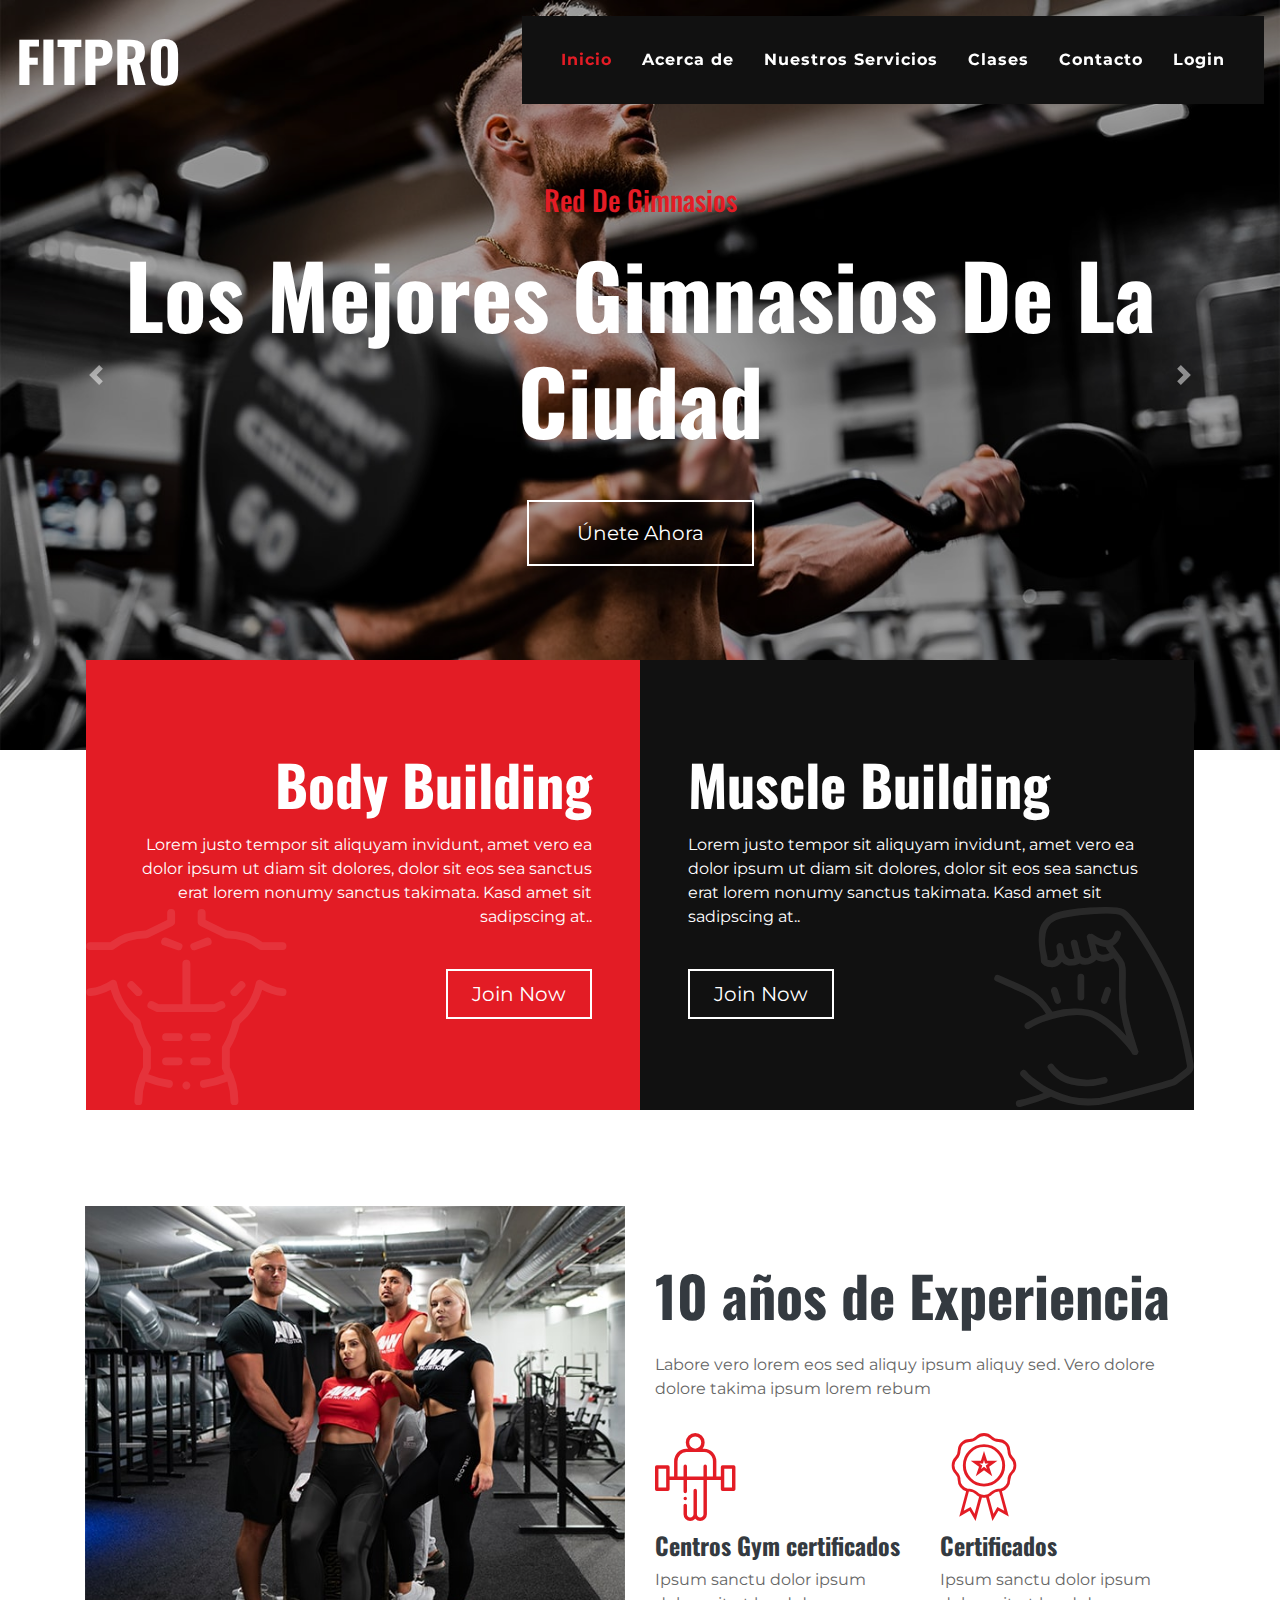
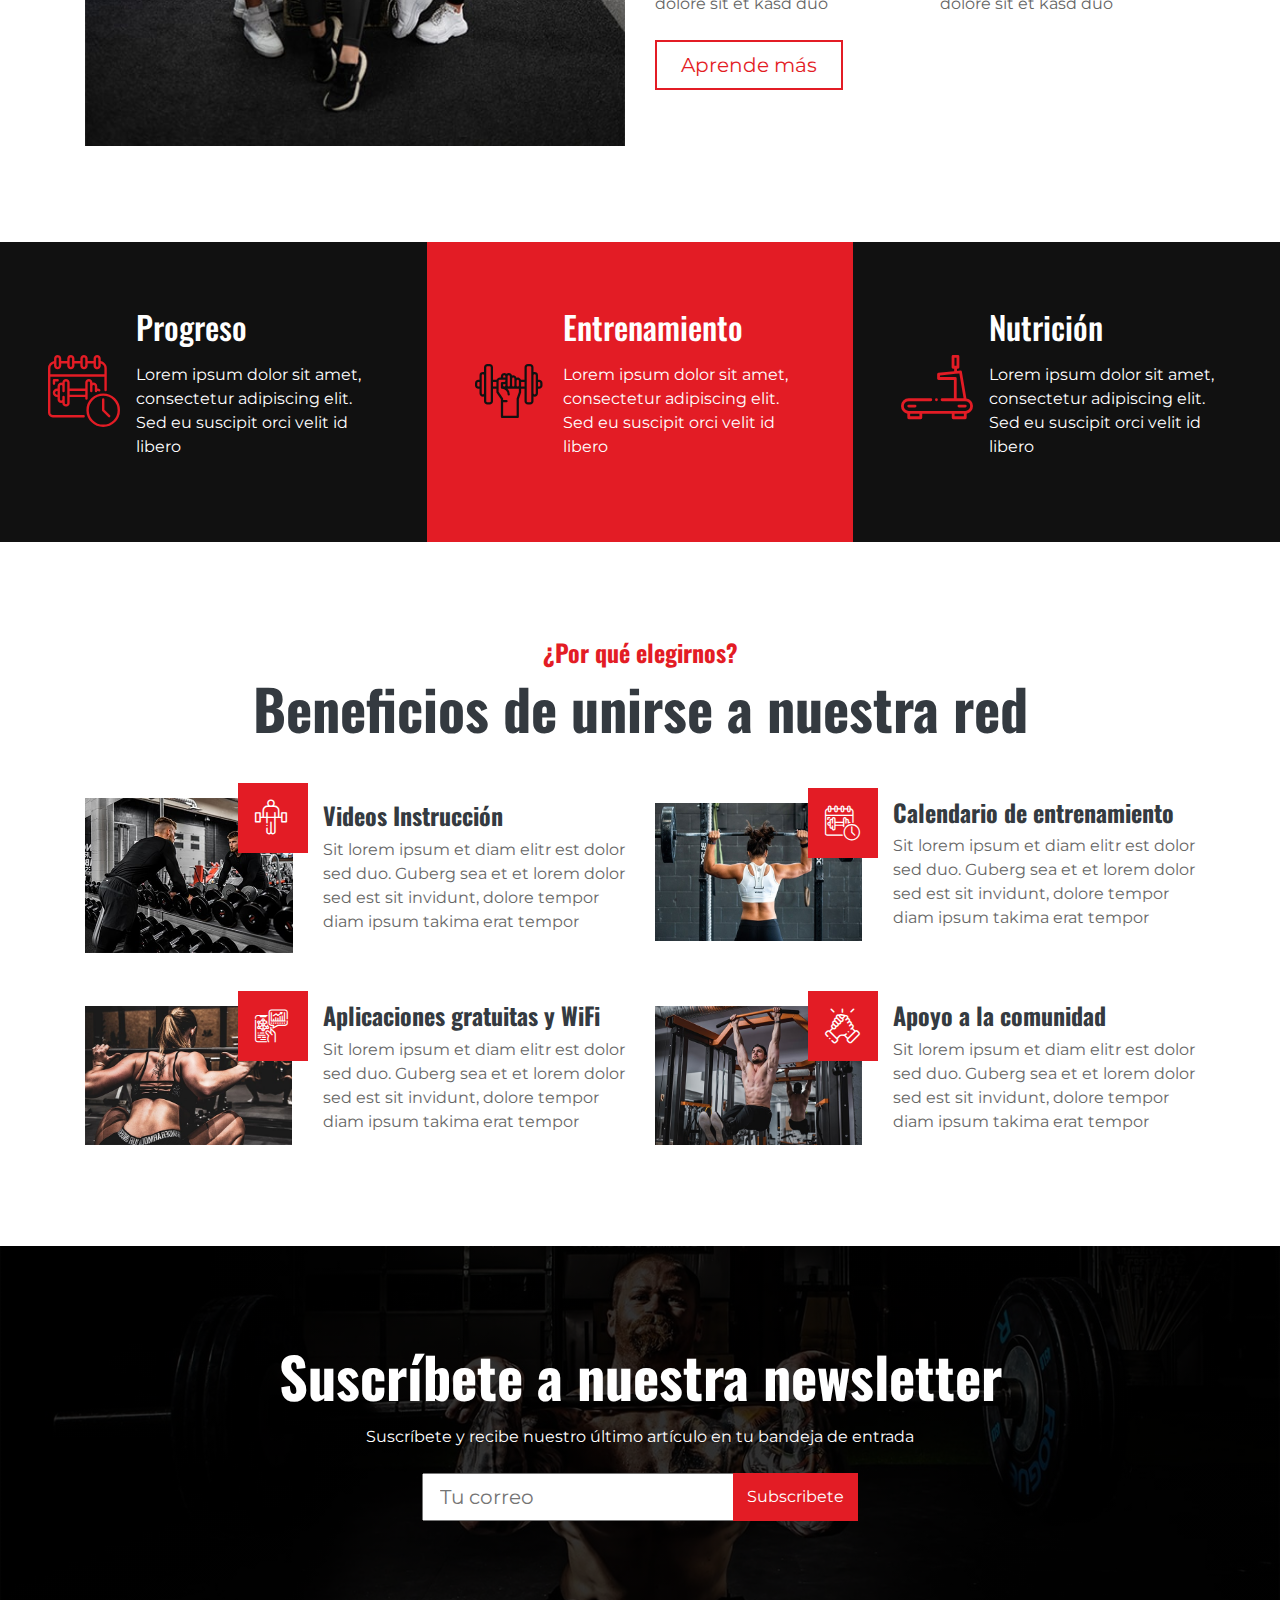
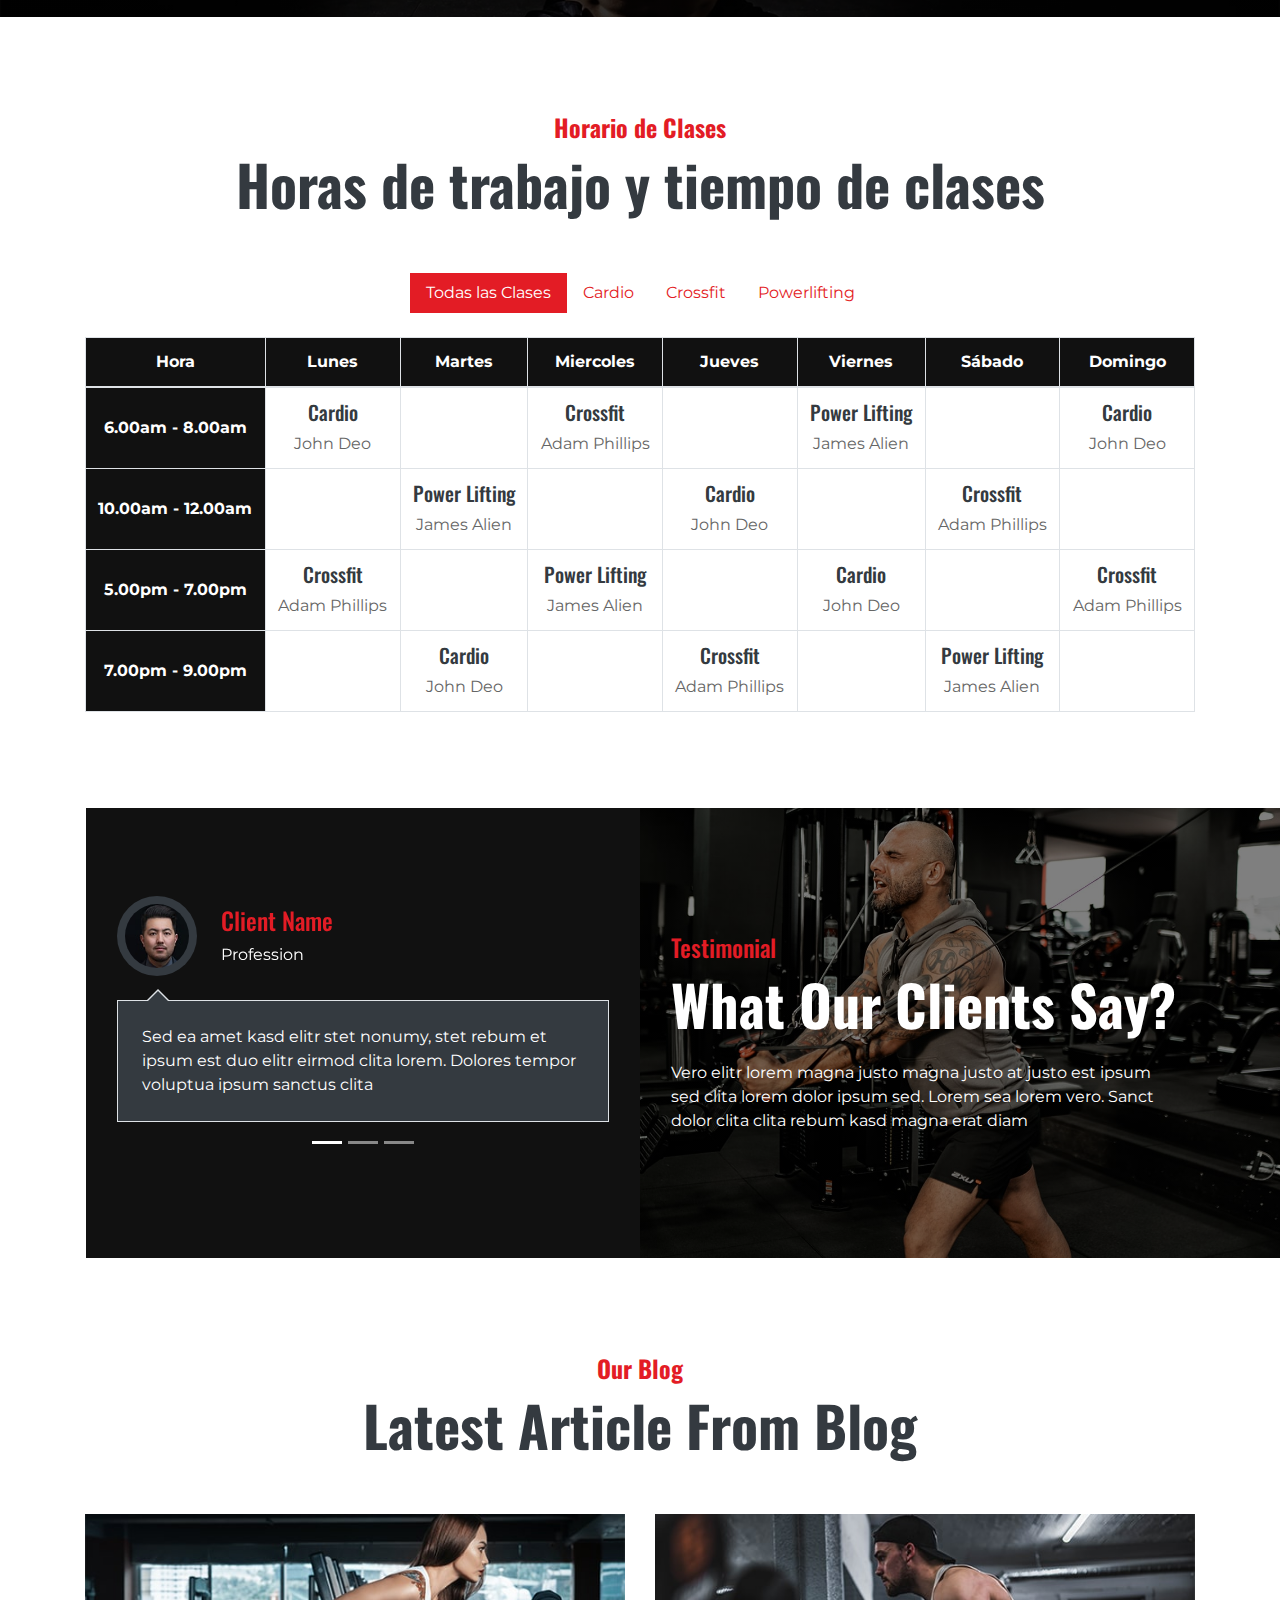
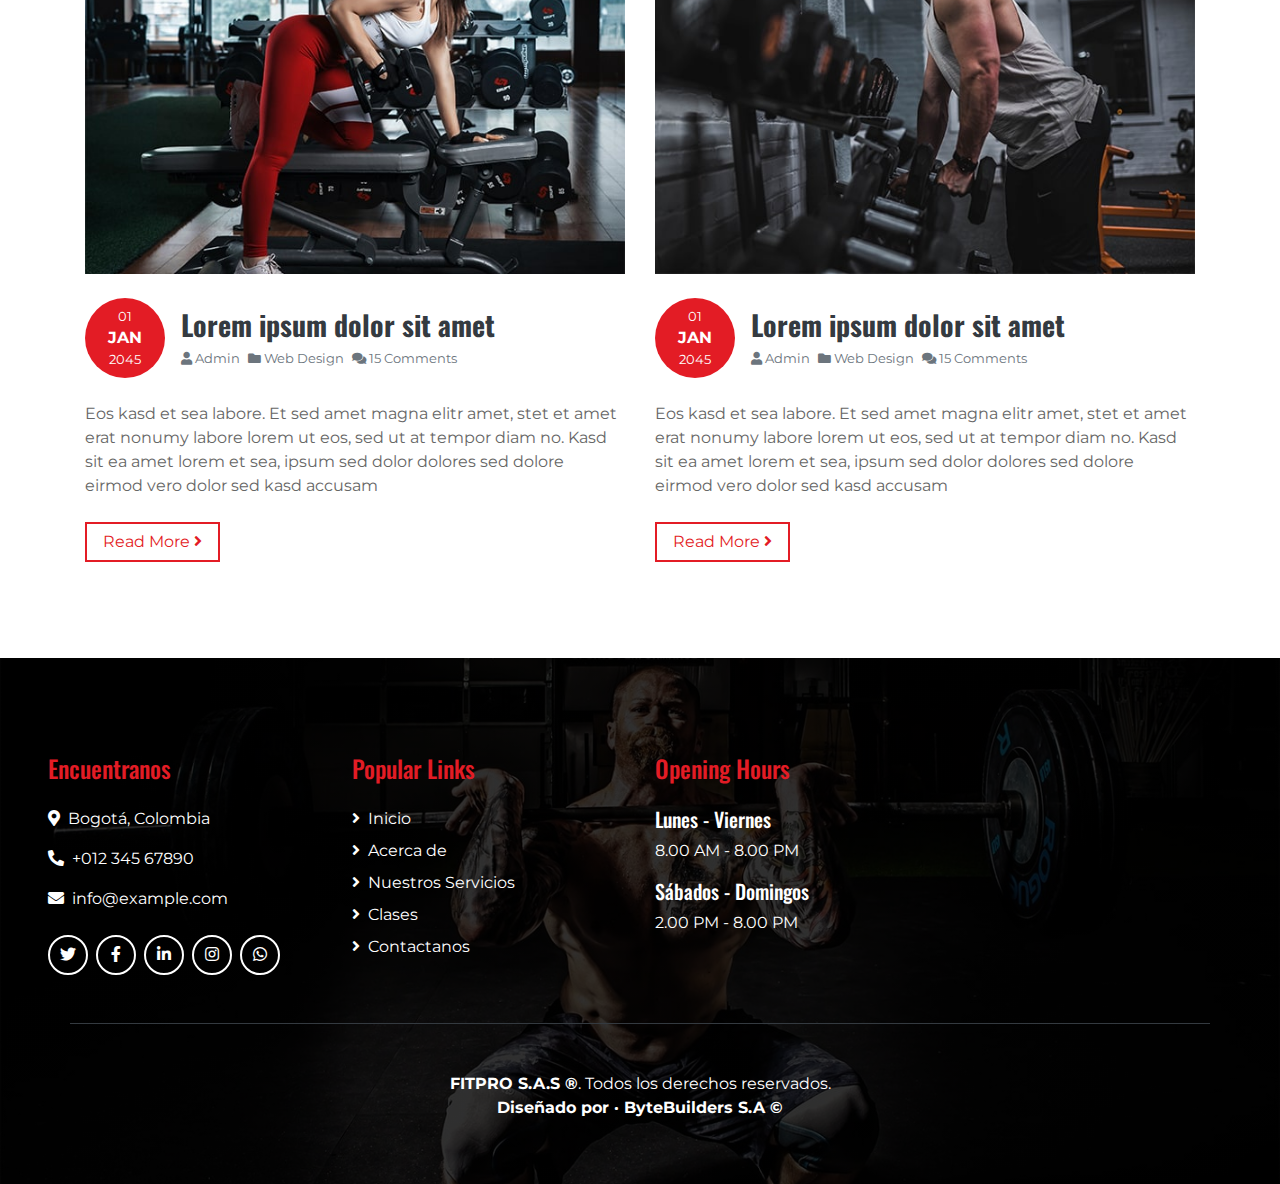
==== index.html @ e856eb81 "V1" ====
<!DOCTYPE html>
<html lang="es">

<head>
    <meta charset="utf-8">
    <title>FITPRO | Red de Gimnasios</title>
    <meta content="width=device-width, initial-scale=1.0" name="viewport">
    <meta content="Free Website Template" name="keywords">
    <meta content="Free Website Template" name="description">

    <!-- Favicon -->
    <link href="img/favicon.gif" rel="icon">

    <!-- Font Awesome -->
    <link href="https://cdnjs.cloudflare.com/ajax/libs/font-awesome/5.10.0/css/all.min.css" rel="stylesheet">

    <!-- Flaticon Font -->
    <link href="lib/flaticon/font/flaticon.css" rel="stylesheet">

    <!-- Customized Bootstrap Stylesheet -->
    <link href="css/style.min.css" rel="stylesheet">
</head>

<body class="bg-white">
    <!-- Navbar Start -->
    <div class="container-fluid p-0 nav-bar">
        <nav class="navbar navbar-expand-lg bg-none navbar-dark py-3">
            <a href="" class="navbar-brand">
                <h1 class="m-0 display-4 font-weight-bold text-uppercase text-white">FITPRO</h1>
            </a>
            <button type="button" class="navbar-toggler" data-toggle="collapse" data-target="#navbarCollapse">
                <span class="navbar-toggler-icon"></span>
            </button>
            <div class="collapse navbar-collapse justify-content-between" id="navbarCollapse">
                <div class="collapse navbar-collapse justify-content-between" id="navbarCollapse">
                    <div class="navbar-nav ml-auto p-4 bg-secondary">
                        <a href="index.html" class="nav-item nav-link active">Inicio</a>
                        <a href="about.html" class="nav-item nav-link">Acerca de</a>
                        <a href="feature.html" class="nav-item nav-link">Nuestros Servicios</a>
                        <a href="class.html" class="nav-item nav-link">Clases</a>
                        <a href="contact.html" class="nav-item nav-link">Contacto</a>
                        <a href="System/index.php" class="nav-item nav-link">Login</a>
                    </div>
            </div>
        </nav>
    </div>
    <!-- Navbar End -->

    <!-- Carousel Start -->
    <div class="container-fluid p-0">
        <div id="blog-carousel" class="carousel slide" data-ride="carousel">
            <div class="carousel-inner">
                <div class="carousel-item active">
                    <img class="w-100" src="img/carousel-1.jpg" alt="Image">
                    <div class="carousel-caption d-flex flex-column align-items-center justify-content-center">
                        <h3 class="text-primary text-capitalize m-0">Red de Gimnasios</h3>
                        <h2 class="display-2 m-0 mt-2 mt-md-4 text-white font-weight-bold text-capitalize">Los Mejores Gimnasios de la Ciudad</h2>
                        <a href="System/index.php" class="btn btn-lg btn-outline-light mt-3 mt-md-5 py-md-3 px-md-5">Únete Ahora</a>
                    </div>
                </div>
                <div class="carousel-item">
                    <img class="w-100" src="img/carousel-2.jpg" alt="Image">
                    <div class="carousel-caption d-flex flex-column align-items-center justify-content-center">
                        <h3 class="text-primary text-capitalize m-0"></h3>
                        <h2 class="display-2 m-0 mt-2 mt-md-4 text-white font-weight-bold text-capitalize">Pon tu cuerpo en forma</h2>
                        <a href="" class="btn btn-lg btn-outline-light mt-3 mt-md-5 py-md-3 px-md-5">Únete Ahora</a>
                    </div>
                </div>
            </div>
            <a class="carousel-control-prev" href="#blog-carousel" data-slide="prev">
                <span class="carousel-control-prev-icon"></span>
            </a>
            <a class="carousel-control-next" href="#blog-carousel" data-slide="next">
                <span class="carousel-control-next-icon"></span>
            </a>
        </div>
    </div>
    <!-- Carousel End -->


    <!-- Gym Class Start -->
    <div class="container gym-class mb-5">
        <div class="row px-3">
            <div class="col-md-6 p-0">
                <div class="gym-class-box d-flex flex-column align-items-end justify-content-center bg-primary text-right text-white py-5 px-5">
                    <i class="flaticon-six-pack"></i>
                    <h3 class="display-4 mb-3 text-white font-weight-bold">Body Building</h3>
                    <p>
                        Lorem justo tempor sit aliquyam invidunt, amet vero ea dolor ipsum ut diam sit dolores, dolor
                        sit eos sea sanctus erat lorem nonumy sanctus takimata. Kasd amet sit sadipscing at..
                    </p>
                    <a href="System/index.php" class="btn btn-lg btn-outline-light mt-4 px-4">Join Now</a>
                </div>
            </div>
            <div class="col-md-6 p-0">
                <div class="gym-class-box d-flex flex-column align-items-start justify-content-center bg-secondary text-left text-white py-5 px-5">
                    <i class="flaticon-bodybuilding"></i>
                    <h3 class="display-4 mb-3 text-white font-weight-bold">Muscle Building</h3>
                    <p>
                        Lorem justo tempor sit aliquyam invidunt, amet vero ea dolor ipsum ut diam sit dolores, dolor
                        sit eos sea sanctus erat lorem nonumy sanctus takimata. Kasd amet sit sadipscing at..
                    </p>
                    <a href="System/index.php" class="btn btn-lg btn-outline-light mt-4 px-4">Join Now</a>
                </div>
            </div>
        </div>
    </div>
    <!-- Gym Class End -->

    <!-- About Start -->
    <div class="container py-5">
        <div class="row align-items-center">
            <div class="col-lg-6">
                <img class="img-fluid mb-4 mb-lg-0" src="img/about.jpg" alt="Image">
            </div>
            <div class="col-lg-6">
                <h2 class="display-4 font-weight-bold mb-4">10 años de Experiencia</h2>
                <p>Labore vero lorem eos sed aliquy ipsum aliquy sed. Vero dolore dolore takima ipsum lorem rebum</p>
                <div class="row py-2">
                    <div class="col-sm-6">
                        <i class="flaticon-barbell display-2 text-primary"></i>
                        <h4 class="font-weight-bold">Centros Gym certificados</h4>
                        <p>Ipsum sanctu dolor ipsum dolore sit et kasd duo</p>
                    </div>
                    <div class="col-sm-6">
                        <i class="flaticon-medal display-2 text-primary"></i>
                        <h4 class="font-weight-bold">Certificados</h4>
                        <p>Ipsum sanctu dolor ipsum dolore sit et kasd duo</p>
                    </div>
                </div>
                <a href="System/index.php" class="btn btn-lg px-4 btn-outline-primary">Aprende más</a>
            </div>
        </div>
    </div>
    <!-- About End -->


    <!-- Features Start -->
    <div class="container-fluid my-5">
        <div class="row">
            <div class="col-lg-4 p-0">
                <div class="d-flex align-items-center bg-secondary text-white px-5" style="min-height: 300px;">
                    <i class="flaticon-training display-3 text-primary mr-3"></i>
                    <div class="">
                        <h2 class="text-white mb-3">Progreso</h2>
                        <p>Lorem ipsum dolor sit amet, consectetur adipiscing elit. Sed eu suscipit orci velit id libero
                        </p>
                    </div>
                </div>
            </div>
            <div class="col-lg-4 p-0">
                <div class="d-flex align-items-center bg-primary text-white px-5" style="min-height: 300px;">
                    <i class="flaticon-weightlifting display-3 text-secondary mr-3"></i>
                    <div class="">
                        <h2 class="text-white mb-3">Entrenamiento</h2>
                        <p>Lorem ipsum dolor sit amet, consectetur adipiscing elit. Sed eu suscipit orci velit id libero
                        </p>
                    </div>
                </div>
            </div>
            <div class="col-lg-4 p-0">
                <div class="d-flex align-items-center bg-secondary text-white px-5" style="min-height: 300px;">
                    <i class="flaticon-treadmill display-3 text-primary mr-3"></i>
                    <div class="">
                        <h2 class="text-white mb-3">Nutrición</h2>
                        <p>Lorem ipsum dolor sit amet, consectetur adipiscing elit. Sed eu suscipit orci velit id libero
                        </p>
                    </div>
                </div>
            </div>
        </div>
    </div>
    <!-- Features End -->


    <!-- GYM Feature Start -->
    <div class="container feature pt-5">
        <div class="d-flex flex-column text-center mb-5">
            <h4 class="text-primary font-weight-bold">¿Por qué elegirnos?</h4>
            <h4 class="display-4 font-weight-bold">Beneficios de unirse a nuestra red</h4>
        </div>
        <div class="row">
            <div class="col-md-6 mb-5">
                <div class="row align-items-center">
                    <div class="col-sm-5">
                        <img class="img-fluid mb-3 mb-sm-0" src="img/feature-1.jpg" alt="Image">
                        <i class="flaticon-barbell"></i>
                    </div>
                    <div class="col-sm-7">
                        <h4 class="font-weight-bold">Videos Instrucción</h4>
                        <p>Sit lorem ipsum et diam elitr est dolor sed duo. Guberg sea et et lorem dolor sed est sit invidunt, dolore tempor diam ipsum takima  erat tempor</p>
                    </div>
                </div>
            </div>
            <div class="col-md-6 mb-5">
                <div class="row align-items-center">
                    <div class="col-sm-5">
                        <img class="img-fluid mb-3 mb-sm-0" src="img/feature-2.jpg" alt="Image">
                        <i class="flaticon-training"></i>
                    </div>
                    <div class="col-sm-7">
                        <h4 class="font-weight-bold">Calendario de entrenamiento</h4>
                        <p>Sit lorem ipsum et diam elitr est dolor sed duo. Guberg sea et et lorem dolor sed est sit invidunt, dolore tempor diam ipsum takima  erat tempor</p>
                    </div>
                </div>
            </div>
            <div class="col-md-6 mb-5">
                <div class="row align-items-center">
                    <div class="col-sm-5">
                        <img class="img-fluid mb-3 mb-sm-0" src="img/feature-3.jpg" alt="Image">
                        <i class="flaticon-trends"></i>
                    </div>
                    <div class="col-sm-7">
                        <h4 class="font-weight-bold">Aplicaciones gratuitas y WiFi</h4>
                        <p>Sit lorem ipsum et diam elitr est dolor sed duo. Guberg sea et et lorem dolor sed est sit invidunt, dolore tempor diam ipsum takima  erat tempor</p>
                    </div>
                </div>
            </div>
            <div class="col-md-6 mb-5">
                <div class="row align-items-center">
                    <div class="col-sm-5">
                        <img class="img-fluid mb-3 mb-sm-0" src="img/feature-4.jpg" alt="Image">
                        <i class="flaticon-support"></i>
                    </div>
                    <div class="col-sm-7">
                        <h4 class="font-weight-bold">Apoyo a la comunidad</h4>
                        <p>Sit lorem ipsum et diam elitr est dolor sed duo. Guberg sea et et lorem dolor sed est sit invidunt, dolore tempor diam ipsum takima  erat tempor</p>
                    </div>
                </div>
            </div>
        </div>
    </div>
    <!-- GYM Feature End -->


    <!-- Subscribe Start -->
    <div class="subscribe container-fluid my-5 py-5 text-center">
        <h4 class="display-4 text-white font-weight-bold mt-5 mb-3">Suscríbete a nuestra newsletter </h4>
        <p class="text-white mb-4">Suscríbete y recibe nuestro último artículo en tu bandeja de entrada</p>
        <form class="form-inline justify-content-center mb-5">
            <div class="input-group">
                <input type="text" class="form-control-lg" placeholder="Tu correo">
                <div class="input-group-append">
                    <button class="btn btn-primary" type="submit">Subscribete</button>
                </div>
            </div>
        </form>
    </div>
    <!-- Subscribe End -->


    <!-- Class Timetable Start -->
    <div class="container gym-feature py-5">
        <div class="d-flex flex-column text-center mb-5">
            <h4 class="text-primary font-weight-bold">Horario de Clases</h4>
            <h4 class="display-4 font-weight-bold">Horas de trabajo y tiempo de clases</h4>
        </div>
        <div class="tab-class">
            <ul class="nav nav-pills justify-content-center mb-4">
                <li class="nav-item">
                    <a class="nav-link active" data-toggle="pill" href="#class-all">Todas las Clases</a>
                </li>
                <li class="nav-item">
                    <a class="nav-link" data-toggle="pill" href="#class-cardio">Cardio</a>
                </li>
                <li class="nav-item">
                    <a class="nav-link" data-toggle="pill" href="#class-crossfit">Crossfit</a>
                </li>
                <li class="nav-item">
                    <a class="nav-link" data-toggle="pill" href="#class-powerlifting">Powerlifting</a>
                </li>
            </ul>
            <div class="tab-content">
                <div id="class-all" class="container tab-pane p-0 active">
                    <div class="table-responsive">
                        <table class="table table-bordered table-lg m-0">
                            <thead class="bg-secondary text-white text-center">
                                <tr>
                                    <th>Hora</th>
                                    <th>Lunes</th>
                                    <th>Martes</th>
                                    <th>Miercoles</th>
                                    <th>Jueves</th>
                                    <th>Viernes</th>
                                    <th>Sábado</th>
                                    <th>Domingo</th>
                                </tr>
                            </thead>
                            <tbody class="text-center">
                                <tr>
                                    <th class="bg-secondary text-white align-middle">6.00am - 8.00am</th>
                                    <td><h5>Cardio</h5>John Deo</td>
                                    <td></td>
                                    <td><h5>Crossfit</h5>Adam Phillips</td>
                                    <td></td>
                                    <td><h5>Power Lifting</h5>James Alien</td>
                                    <td></td>
                                    <td><h5>Cardio</h5>John Deo</td>
                                </tr>
                                <tr>
                                    <th class="bg-secondary text-white align-middle">10.00am - 12.00am</th>
                                    <td></td>
                                    <td><h5>Power Lifting</h5>James Alien</td>
                                    <td></td>
                                    <td><h5>Cardio</h5>John Deo</td>
                                    <td></td>
                                    <td><h5>Crossfit</h5>Adam Phillips</td>
                                    <td></td>
                                </tr>
                                <tr>
                                    <th class="bg-secondary text-white align-middle">5.00pm - 7.00pm</th>
                                    <td><h5>Crossfit</h5>Adam Phillips</td>
                                    <td></td>
                                    <td><h5>Power Lifting</h5>James Alien</td>
                                    <td></td>
                                    <td><h5>Cardio</h5>John Deo</td>
                                    <td></td>
                                    <td><h5>Crossfit</h5>Adam Phillips</td>
                                </tr>
                                <tr>
                                    <th class="bg-secondary text-white align-middle">7.00pm - 9.00pm</th>
                                    <td></td>
                                    <td><h5>Cardio</h5>John Deo</td>
                                    <td></td>
                                    <td><h5>Crossfit</h5>Adam Phillips</td>
                                    <td></td>
                                    <td><h5>Power Lifting</h5>James Alien</td>
                                    <td></td>
                                </tr>
                            </tbody>
                        </table>
                    </div>
                </div>
                <div id="class-cardio" class="container tab-pane fade p-0">
                    <div class="table-responsive">
                        <table class="table table-bordered table-lg m-0">
                            <thead class="bg-secondary text-white text-center">
                                <tr>
                                    <th>Time</th>
                                    <th>Monday</th>
                                    <th>Tuesday</th>
                                    <th>Wednesday</th>
                                    <th>Thursday</th>
                                    <th>Friday</th>
                                    <th>Saturday</th>
                                    <th>Sunday</th>
                                </tr>
                            </thead>
                            <tbody class="text-center">
                                <tr>
                                    <th class="bg-secondary text-white align-middle">6.00am - 8.00am</th>
                                    <td class="bg-primary text-white"><h5 class="text-white">Cardio</h5>John Deo</td>
                                    <td></td>
                                    <td><h5>Crossfit</h5>Adam Phillips</td>
                                    <td></td>
                                    <td><h5>Power Lifting</h5>James Alien</td>
                                    <td></td>
                                    <td class="bg-primary text-white"><h5 class="text-white">Cardio</h5>John Deo</td>
                                </tr>
                                <tr>
                                    <th class="bg-secondary text-white align-middle">10.00am - 12.00am</th>
                                    <td></td>
                                    <td><h5>Power Lifting</h5>James Alien</td>
                                    <td></td>
                                    <td class="bg-primary text-white"><h5 class="text-white">Cardio</h5>John Deo</td>
                                    <td></td>
                                    <td><h5>Crossfit</h5>Adam Phillips</td>
                                    <td></td> 
                                </tr>
                                <tr>
                                    <th class="bg-secondary text-white align-middle">5.00pm - 7.00pm</th>
                                    <td><h5>Crossfit</h5>Adam Phillips</td>
                                    <td></td>
                                    <td><h5>Power Lifting</h5>James Alien</td>
                                    <td></td>
                                    <td class="bg-primary text-white"><h5 class="text-white">Cardio</h5>John Deo</td>
                                    <td></td>
                                    <td><h5>Crossfit</h5>Adam Phillips</td>
                                </tr>
                                <tr>
                                    <th class="bg-secondary text-white align-middle">7.00pm - 9.00pm</th>
                                    <td></td>
                                    <td class="bg-primary text-white"><h5 class="text-white">Cardio</h5>John Deo</td>
                                    <td></td>
                                    <td><h5>Crossfit</h5>Adam Phillips</td>
                                    <td></td>
                                    <td><h5>Power Lifting</h5>James Alien</td>
                                    <td></td>
                                </tr>
                            </tbody>
                        </table>
                    </div>
                </div>
                <div id="class-crossfit" class="container tab-pane fade p-0">
                    <div class="table-responsive">
                        <table class="table table-bordered table-lg m-0">
                            <thead class="bg-secondary text-white text-center">
                                <tr>
                                    <th>Time</th>
                                    <th>Monday</th>
                                    <th>Tuesday</th>
                                    <th>Wednesday</th>
                                    <th>Thursday</th>
                                    <th>Friday</th>
                                    <th>Saturday</th>
                                    <th>Sunday</th>
                                </tr>
                            </thead>
                            <tbody class="text-center">
                                <tr>
                                    <th class="bg-secondary text-white align-middle">6.00am - 8.00am</th>
                                    <td><h5>Cardio</h5>John Deo</td>
                                    <td></td>
                                    <td class="bg-primary text-white"><h5 class="text-white">Crossfit</h5>Adam Phillips</td>
                                    <td></td>
                                    <td><h5>Power Lifting</h5>James Alien</td>
                                    <td></td>
                                    <td><h5>Cardio</h5>John Deo</td>
                                </tr>
                                <tr>
                                    <th class="bg-secondary text-white align-middle">10.00am - 12.00am</th>
                                    <td></td>
                                    <td><h5>Power Lifting</h5>James Alien</td>
                                    <td></td>
                                    <td><h5>Cardio</h5>John Deo</td>
                                    <td></td>
                                    <td class="bg-primary text-white"><h5 class="text-white">Crossfit</h5>Adam Phillips</td>
                                    <td></td> 
                                </tr>
                                <tr>
                                    <th class="bg-secondary text-white align-middle">5.00pm - 7.00pm</th>
                                    <td class="bg-primary text-white"><h5 class="text-white">Crossfit</h5>Adam Phillips</td>
                                    <td></td>
                                    <td><h5>Power Lifting</h5>James Alien</td>
                                    <td></td>
                                    <td><h5>Cardio</h5>John Deo</td>
                                    <td></td>
                                    <td class="bg-primary text-white"><h5 class="text-white">Crossfit</h5>Adam Phillips</td>
                                </tr>
                                <tr>
                                    <th class="bg-secondary text-white align-middle">7.00pm - 9.00pm</th>
                                    <td></td>
                                    <td><h5>Cardio</h5>John Deo</td>
                                    <td></td>
                                    <td class="bg-primary text-white"><h5 class="text-white">Crossfit</h5>Adam Phillips</td>
                                    <td></td>
                                    <td><h5>Power Lifting</h5>James Alien</td>
                                    <td></td>
                                </tr>
                            </tbody>
                        </table>
                    </div>
                </div>
                <div id="class-powerlifting" class="container tab-pane fade p-0">
                    <div class="table-responsive">
                        <table class="table table-bordered table-lg m-0">
                            <thead class="bg-secondary text-white text-center">
                                <tr>
                                    <th>Time</th>
                                    <th>Monday</th>
                                    <th>Tuesday</th>
                                    <th>Wednesday</th>
                                    <th>Thursday</th>
                                    <th>Friday</th>
                                    <th>Saturday</th>
                                    <th>Sunday</th>
                                </tr>
                            </thead>
                            <tbody class="text-center">
                                <tr>
                                    <th class="bg-secondary text-white align-middle">6.00am - 8.00am</th>
                                    <td><h5>Cardio</h5>John Deo</td>
                                    <td></td>
                                    <td><h5>Crossfit</h5>Adam Phillips</td>
                                    <td></td>
                                    <td class="bg-primary text-white"><h5 class="text-white">Power Lifting</h5>James Alien</td>
                                    <td></td>
                                    <td><h5>Cardio</h5>John Deo</td>
                                </tr>
                                <tr>
                                    <th class="bg-secondary text-white align-middle">10.00am - 12.00am</th>
                                    <td></td>
                                    <td class="bg-primary text-white"><h5 class="text-white">Power Lifting</h5>James Alien</td>
                                    <td></td>
                                    <td><h5>Cardio</h5>John Deo</td>
                                    <td></td>
                                    <td><h5>Crossfit</h5>Adam Phillips</td>
                                    <td></td> 
                                </tr>
                                <tr>
                                    <th class="bg-secondary text-white align-middle">5.00pm - 7.00pm</th>
                                    <td><h5>Crossfit</h5>Adam Phillips</td>
                                    <td></td>
                                    <td class="bg-primary text-white"><h5 class="text-white">Power Lifting</h5>James Alien</td>
                                    <td></td>
                                    <td><h5>Cardio</h5>John Deo</td>
                                    <td></td>
                                    <td><h5>Crossfit</h5>Adam Phillips</td>
                                </tr>
                                <tr>
                                    <th class="bg-secondary text-white align-middle">7.00pm - 9.00pm</th>
                                    <td></td>
                                    <td><h5>Cardio</h5>John Deo</td>
                                    <td></td>
                                    <td><h5>Crossfit</h5>Adam Phillips</td>
                                    <td></td>
                                    <td class="bg-primary text-white"><h5 class="text-white">Power Lifting</h5>James Alien</td>
                                    <td></td>
                                </tr>
                            </tbody>
                        </table>
                    </div>
                </div>
            </div>
        </div>
    </div>
    <!-- Class Timetable End -->

    <!-- Testimonial Start -->
    <div class="container-fluid position-relative testimonial my-5">
        <div class="container">
            <div class="row px-3 align-items-center">
                <div class="col-md-6 bg-secondary">
                    <div class="d-flex align-items-center px-3" style="min-height: 450px;">
                        <div id="carouselId" class="carousel slide" data-ride="carousel">
                            <ol class="carousel-indicators">
                                <li data-target="#carouselId" data-slide-to="0" class="active"></li>
                                <li data-target="#carouselId" data-slide-to="1"></li>
                                <li data-target="#carouselId" data-slide-to="2"></li>
                            </ol>
                            <div class="carousel-inner" role="listbox">
                                <div class="carousel-item active">
                                    <div class="d-flex align-items-center mb-4 text-white">
                                        <img width="80" height="80" class="rounded-circle bg-dark p-2" src="img/testimonial-1.jpg" alt="Image">
                                        <div class="pl-4">
                                            <h4 class="text-primary">Client Name</h4>
                                            <p class="m-0">Profession</p>
                                        </div>
                                    </div>
                                    <div class="testimonial-text position-relative border bg-dark text-white mb-5 p-4">
                                        Sed ea amet kasd elitr stet nonumy, stet rebum et ipsum est duo elitr eirmod clita lorem. Dolores tempor voluptua ipsum sanctus clita
                                    </div>
                                </div>
                                <div class="carousel-item">
                                    <div class="d-flex align-items-center mb-4 text-white">
                                        <img width="80" height="80" class="rounded-circle bg-dark p-2" src="img/testimonial-2.jpg" alt="Image">
                                        <div class="pl-4">
                                            <h4 class="text-primary">Client Name</h4>
                                            <p class="m-0">Profession</p>
                                        </div>
                                    </div>
                                    <div class="testimonial-text position-relative border bg-dark text-white mb-5 p-4">
                                        Sed ea amet kasd elitr stet nonumy, stet rebum et ipsum est duo elitr eirmod clita lorem. Dolores tempor voluptua ipsum sanctus clita
                                    </div>
                                </div>
                                <div class="carousel-item">
                                    <div class="d-flex align-items-center mb-4 text-white">
                                        <img width="80" height="80" class="rounded-circle bg-dark p-2" src="img/testimonial-3.jpg" alt="Image">
                                        <div class="pl-4">
                                            <h4 class="text-primary">Client Name</h4>
                                            <p class="m-0">Profession</p>
                                        </div>
                                    </div>
                                    <div class="testimonial-text position-relative border bg-dark text-white mb-5 p-4">
                                        Sed ea amet kasd elitr stet nonumy, stet rebum et ipsum est duo elitr eirmod clita lorem. Dolores tempor voluptua ipsum sanctus clita
                                    </div>
                                </div>
                            </div>
                        </div>
                    </div>
                </div>
                <div class="col-md-6">
                    <div class="pl-md-3 d-none d-md-block">
                        <h4 class="text-primary">Testimonial</h4>
                        <h4 class="display-4 mb-4 text-white font-weight-bold">What Our Clients Say?</h4>
                        <p class="m-0 text-white">Vero elitr lorem magna justo magna justo at justo est ipsum sed clita lorem dolor ipsum sed. Lorem sea lorem vero. Sanct dolor clita clita rebum kasd magna erat diam</p>
                    </div>
                </div>
            </div>
        </div>
    </div>
    <!-- Testimonial End -->


    <!-- Blog Start -->
    <div class="container pt-5">
        <div class="d-flex flex-column text-center mb-5">
            <h4 class="text-primary font-weight-bold">Our Blog</h4>
            <h4 class="display-4 font-weight-bold">Latest Article From Blog</h4>
        </div>
        <div class="row">
            <div class="col-lg-6 mb-5 blog-item">
                <img class="img-fluid mb-4" src="img/blog-1.jpg" alt="Image">
                <div class="d-flex align-items-center mb-4">
                    <div class="d-flex flex-column align-items-center justify-content-center rounded-circle bg-primary text-white" style="width: 80px; height: 80px;">
                        <small>01</small>
                        <strong class="text-uppercase m-0 text-white">Jan</strong>
                        <small>2045</small>
                    </div>
                    <div class="pl-3">
                        <h3 class="font-weight-bold">Lorem ipsum dolor sit amet</h3>
                        <div class="d-flex">
                            <small class="mr-2 text-muted"><i class="fa fa-user"></i> Admin</small>
                            <small class="mr-2 text-muted"><i class="fa fa-folder"></i> Web Design</small>
                            <small class="mr-2 text-muted"><i class="fa fa-comments"></i> 15 Comments</small>
                        </div>
                    </div>
                </div>
                <p>Eos kasd et sea labore. Et sed amet magna elitr amet, stet et amet erat nonumy labore lorem ut eos, sed ut at tempor diam no. Kasd sit ea amet lorem et sea, ipsum sed dolor dolores sed dolore eirmod vero dolor sed kasd accusam</p>
                <a class="btn btn-outline-primary mt-2 px-3" href="blog.html">Read More <i class="fa fa-angle-right"></i></a>
            </div>
            <div class="col-lg-6 mb-5 blog-item">
                <img class="img-fluid mb-4" src="img/blog-2.jpg" alt="Image">
                <div class="d-flex align-items-center mb-4">
                    <div class="d-flex flex-column align-items-center justify-content-center rounded-circle bg-primary text-white" style="width: 80px; height: 80px;">
                        <small>01</small>
                        <strong class="text-uppercase m-0 text-white">Jan</strong>
                        <small>2045</small>
                    </div>
                    <div class="pl-3">
                        <h3 class="font-weight-bold">Lorem ipsum dolor sit amet</h3>
                        <div class="d-flex">
                            <small class="mr-2 text-muted"><i class="fa fa-user"></i> Admin</small>
                            <small class="mr-2 text-muted"><i class="fa fa-folder"></i> Web Design</small>
                            <small class="mr-2 text-muted"><i class="fa fa-comments"></i> 15 Comments</small>
                        </div>
                    </div>
                </div>
                <p>Eos kasd et sea labore. Et sed amet magna elitr amet, stet et amet erat nonumy labore lorem ut eos, sed ut at tempor diam no. Kasd sit ea amet lorem et sea, ipsum sed dolor dolores sed dolore eirmod vero dolor sed kasd accusam</p>
                <a class="btn btn-outline-primary mt-2 px-3" href="blog.html">Read More <i class="fa fa-angle-right"></i></a>
            </div>
        </div>
    </div>
    <!-- Blog End -->


    <!-- Footer Start -->
    <div class="footer container-fluid mt-5 py-5 px-sm-3 px-md-5 text-white">
        <div class="row pt-5">
            <div class="col-lg-3 col-md-6 mb-5">
                <h4 class="text-primary mb-4">Encuentranos</h4>
                <p><i class="fa fa-map-marker-alt mr-2"></i>Bogotá, Colombia</p>
                <p><i class="fa fa-phone-alt mr-2"></i>+012 345 67890</p>
                <p><i class="fa fa-envelope mr-2"></i>info@example.com</p>
                <div class="d-flex justify-content-start mt-4">
                    <a class="btn btn-outline-light rounded-circle text-center mr-2 px-0" style="width: 40px; height: 40px;" href="#"><i class="fab fa-twitter"></i></a>
                    <a class="btn btn-outline-light rounded-circle text-center mr-2 px-0" style="width: 40px; height: 40px;" href="#"><i class="fab fa-facebook-f"></i></a>
                    <a class="btn btn-outline-light rounded-circle text-center mr-2 px-0" style="width: 40px; height: 40px;" href="#"><i class="fab fa-linkedin-in"></i></a>
                    <a class="btn btn-outline-light rounded-circle text-center mr-2 px-0" style="width: 40px; height: 40px;" href="#"><i class="fab fa-instagram"></i></a>
                    <a class="btn btn-outline-light rounded-circle text-center mr-2 px-0" style="width: 40px; height: 40px;" href="#"><i class="fab fa-whatsapp"></i></a>
                </div>
            </div>
            <div class="col-lg-3 col-md-6 mb-5">
                <h4 class="text-primary mb-4">Popular Links</h4>
                <div class="d-flex flex-column justify-content-start">
                    <a class="text-white mb-2" href="#"><i class="fa fa-angle-right mr-2"></i>Inicio</a>
                    <a class="text-white mb-2" href="#"><i class="fa fa-angle-right mr-2"></i>Acerca de</a>
                    <a class="text-white mb-2" href="#"><i class="fa fa-angle-right mr-2"></i>Nuestros Servicios</a>
                    <a class="text-white mb-2" href="#"><i class="fa fa-angle-right mr-2"></i>Clases</a>
                    <a class="text-white" href="#"><i class="fa fa-angle-right mr-2"></i>Contactanos</a>
                </div>
            </div>
            <div class="col-lg-3 col-md-6 mb-5">
                <h4 class="text-primary mb-4">Opening Hours</h4>
                <h5 class="text-white">Lunes - Viernes</h5>
                <p>8.00 AM - 8.00 PM</p>
                <h5 class="text-white">Sábados - Domingos</h5>
                <p>2.00 PM - 8.00 PM</p>
            </div>
        </div>
        <div class="container border-top border-dark pt-5">
            <p class="m-0 text-center text-white">
                <a class="text-white font-weight-bold" href="#">FITPRO S.A.S &#174</a>. Todos los derechos reservados.
                <center><a class="text-white font-weight-bold">Diseñado por · ByteBuilders S.A &copy</a></center>
            </p>
        </div>
    </div>
    <!-- Footer End -->


    <!-- Back to Top -->
    <a href="#" class="btn btn-outline-primary back-to-top"><i class="fa fa-angle-double-up"></i></a>


    <!-- JavaScript Libraries -->
    <script src="https://code.jquery.com/jquery-3.4.1.min.js"></script>
    <script src="https://stackpath.bootstrapcdn.com/bootstrap/4.4.1/js/bootstrap.bundle.min.js"></script>
    <script src="lib/easing/easing.min.js"></script>
    <script src="lib/waypoints/waypoints.min.js"></script>

    <!-- Contact Javascript File -->
    <script src="mail/jqBootstrapValidation.min.js"></script>
    <script src="mail/contact.js"></script>

    <!-- Template Javascript -->
    <script src="js/main.js"></script>
</body>

</html>
---- lib/flaticon/font/flaticon.css ----
/*
  	Flaticon icon font: Flaticon
  	Creation date: 26/10/2020 11:08
  	*/

@font-face {
  font-family: "Flaticon";
  src: url("./Flaticon.eot");
  src: url("./Flaticon.eot?#iefix") format("embedded-opentype"),
       url("./Flaticon.woff2") format("woff2"),
       url("./Flaticon.woff") format("woff"),
       url("./Flaticon.ttf") format("truetype"),
       url("./Flaticon.svg#Flaticon") format("svg");
  font-weight: normal;
  font-style: normal;
}

@media screen and (-webkit-min-device-pixel-ratio:0) {
  @font-face {
    font-family: "Flaticon";
    src: url("./Flaticon.svg#Flaticon") format("svg");
  }
}

[class^="flaticon-"]:before, [class*=" flaticon-"]:before,
[class^="flaticon-"]:after, [class*=" flaticon-"]:after {   
  font-family: Flaticon;
        font-size: 20px;
font-style: normal;
margin-left: 20px;
}

.flaticon-barbell:before { content: "\f100"; }
.flaticon-treadmill:before { content: "\f101"; }
.flaticon-six-pack:before { content: "\f102"; }
.flaticon-bodybuilding:before { content: "\f103"; }
.flaticon-medal:before { content: "\f104"; }
.flaticon-muscular-bodybuilder-with-clock:before { content: "\f105"; }
.flaticon-trends:before { content: "\f106"; }
.flaticon-weightlifting:before { content: "\f107"; }
.flaticon-training:before { content: "\f108"; }
.flaticon-support:before { content: "\f109"; }
---- css/style.min.css ----
@charset "UTF-8";@import url(https://fonts.googleapis.com/css2?family=Montserrat&family=Oswald&display=swap);/*!
 * Bootstrap v4.5.3 (https://getbootstrap.com/)
 * Copyright 2011-2020 The Bootstrap Authors
 * Copyright 2011-2020 Twitter, Inc.
 * Licensed under MIT (https://github.com/twbs/bootstrap/blob/main/LICENSE)
 */:root{--blue:#007bff;--indigo:#6610f2;--purple:#6f42c1;--pink:#e83e8c;--red:#c70797;--orange:#fd7e14;--yellow:#ffc107;--green:#28a745;--teal:#20c997;--cyan:#17a2b8;--white:#fff;--gray:#6c757d;--gray-dark:#343a40;--primary:#c70797;--secondary:#111111;--success:#28a745;--info:#17a2b8;--warning:#ffc107;--danger:#c70797;--light:#ffffff;--dark:#343a40;--breakpoint-xs:0;--breakpoint-sm:576px;--breakpoint-md:768px;--breakpoint-lg:992px;--breakpoint-xl:1200px;--font-family-sans-serif:"Montserrat",sans-serif;--font-family-monospace:SFMono-Regular,Menlo,Monaco,Consolas,"Liberation Mono","Courier New",monospace}*,::after,::before{box-sizing:border-box}html{font-family:sans-serif;line-height:1.15;-webkit-text-size-adjust:100%;-webkit-tap-highlight-color:transparent}article,aside,figcaption,figure,footer,header,hgroup,main,nav,section{display:block}body{margin:0;font-family:Montserrat,sans-serif;font-size:1rem;font-weight:400;line-height:1.5;color:#666;text-align:left;background-color:#fff}[tabindex="-1"]:focus:not(:focus-visible){outline:0!important}hr{box-sizing:content-box;height:0;overflow:visible}h1,h2,h3,h4,h5,h6{margin-top:0;margin-bottom:.5rem}p{margin-top:0;margin-bottom:1rem}abbr[data-original-title],abbr[title]{text-decoration:underline;text-decoration:underline dotted;cursor:help;border-bottom:0;text-decoration-skip-ink:none}address{margin-bottom:1rem;font-style:normal;line-height:inherit}dl,ol,ul{margin-top:0;margin-bottom:1rem}ol ol,ol ul,ul ol,ul ul{margin-bottom:0}dt{font-weight:700}dd{margin-bottom:.5rem;margin-left:0}blockquote{margin:0 0 1rem}b,strong{font-weight:bolder}small{font-size:80%}sub,sup{position:relative;font-size:75%;line-height:0;vertical-align:baseline}sub{bottom:-.25em}sup{top:-.5em}a{color:#e31c25;text-decoration:none;background-color:transparent}a:hover{color:#9f141a;text-decoration:underline}a:not([href]):not([class]){color:inherit;text-decoration:none}a:not([href]):not([class]):hover{color:inherit;text-decoration:none}code,kbd,pre,samp{font-family:SFMono-Regular,Menlo,Monaco,Consolas,"Liberation Mono","Courier New",monospace;font-size:1em}pre{margin-top:0;margin-bottom:1rem;overflow:auto;-ms-overflow-style:scrollbar}figure{margin:0 0 1rem}img{vertical-align:middle;border-style:none}svg{overflow:hidden;vertical-align:middle}table{border-collapse:collapse}caption{padding-top:.75rem;padding-bottom:.75rem;color:#6c757d;text-align:left;caption-side:bottom}th{text-align:inherit;text-align:-webkit-match-parent}label{display:inline-block;margin-bottom:.5rem}button{border-radius:0}button:focus{outline:1px dotted;outline:5px auto -webkit-focus-ring-color}button,input,optgroup,select,textarea{margin:0;font-family:inherit;font-size:inherit;line-height:inherit}button,input{overflow:visible}button,select{text-transform:none}[role=button]{cursor:pointer}select{word-wrap:normal}[type=button],[type=reset],[type=submit],button{-webkit-appearance:button}[type=button]:not(:disabled),[type=reset]:not(:disabled),[type=submit]:not(:disabled),button:not(:disabled){cursor:pointer}[type=button]::-moz-focus-inner,[type=reset]::-moz-focus-inner,[type=submit]::-moz-focus-inner,button::-moz-focus-inner{padding:0;border-style:none}input[type=checkbox],input[type=radio]{box-sizing:border-box;padding:0}textarea{overflow:auto;resize:vertical}fieldset{min-width:0;padding:0;margin:0;border:0}legend{display:block;width:100%;max-width:100%;padding:0;margin-bottom:.5rem;font-size:1.5rem;line-height:inherit;color:inherit;white-space:normal}@media (max-width:1200px){legend{font-size:calc(1.275rem + .3vw)}}progress{vertical-align:baseline}[type=number]::-webkit-inner-spin-button,[type=number]::-webkit-outer-spin-button{height:auto}[type=search]{outline-offset:-2px;-webkit-appearance:none}[type=search]::-webkit-search-decoration{-webkit-appearance:none}::-webkit-file-upload-button{font:inherit;-webkit-appearance:button}output{display:inline-block}summary{display:list-item;cursor:pointer}template{display:none}[hidden]{display:none!important}.h1,.h2,.h3,.h4,.h5,.h6,h1,h2,h3,h4,h5,h6{margin-bottom:.5rem;font-family:Oswald,sans-serif;font-weight:500;line-height:1.2;color:#343a40}.h1,h1{font-size:2.5rem}@media (max-width:1200px){.h1,h1{font-size:calc(1.375rem + 1.5vw)}}.h2,h2{font-size:2rem}@media (max-width:1200px){.h2,h2{font-size:calc(1.325rem + .9vw)}}.h3,h3{font-size:1.75rem}@media (max-width:1200px){.h3,h3{font-size:calc(1.3rem + .6vw)}}.h4,h4{font-size:1.5rem}@media (max-width:1200px){.h4,h4{font-size:calc(1.275rem + .3vw)}}.h5,h5{font-size:1.25rem}.h6,h6{font-size:1rem}.lead{font-size:1.25rem;font-weight:300}.display-1{font-size:6rem;font-weight:300;line-height:1.2}@media (max-width:1200px){.display-1{font-size:calc(1.725rem + 5.7vw)}}.display-2{font-size:5.5rem;font-weight:300;line-height:1.2}@media (max-width:1200px){.display-2{font-size:calc(1.675rem + 5.1vw)}}.display-3{font-size:4.5rem;font-weight:300;line-height:1.2}@media (max-width:1200px){.display-3{font-size:calc(1.575rem + 3.9vw)}}.display-4{font-size:3.5rem;font-weight:300;line-height:1.2}@media (max-width:1200px){.display-4{font-size:calc(1.475rem + 2.7vw)}}hr{margin-top:1rem;margin-bottom:1rem;border:0;border-top:1px solid rgba(0,0,0,.1)}.small,small{font-size:80%;font-weight:400}.mark,mark{padding:.2em;background-color:#fcf8e3}.list-unstyled{padding-left:0;list-style:none}.list-inline{padding-left:0;list-style:none}.list-inline-item{display:inline-block}.list-inline-item:not(:last-child){margin-right:.5rem}.initialism{font-size:90%;text-transform:uppercase}.blockquote{margin-bottom:1rem;font-size:1.25rem}.blockquote-footer{display:block;font-size:80%;color:#6c757d}.blockquote-footer::before{content:"— "}.img-fluid{max-width:100%;height:auto}.img-thumbnail{padding:.25rem;background-color:#fff;border:1px solid #dee2e6;max-width:100%;height:auto}.figure{display:inline-block}.figure-img{margin-bottom:.5rem;line-height:1}.figure-caption{font-size:90%;color:#6c757d}code{font-size:87.5%;color:#e83e8c;word-wrap:break-word}a>code{color:inherit}kbd{padding:.2rem .4rem;font-size:87.5%;color:#fff;background-color:#212529}kbd kbd{padding:0;font-size:100%;font-weight:700}pre{display:block;font-size:87.5%;color:#212529}pre code{font-size:inherit;color:inherit;word-break:normal}.pre-scrollable{max-height:340px;overflow-y:scroll}.container,.container-fluid,.container-lg,.container-md,.container-sm,.container-xl{width:100%;padding-right:15px;padding-left:15px;margin-right:auto;margin-left:auto}@media (min-width:576px){.container,.container-sm{max-width:540px}}@media (min-width:768px){.container,.container-md,.container-sm{max-width:720px}}@media (min-width:992px){.container,.container-lg,.container-md,.container-sm{max-width:960px}}@media (min-width:1200px){.container,.container-lg,.container-md,.container-sm,.container-xl{max-width:1140px}}.row{display:flex;flex-wrap:wrap;margin-right:-15px;margin-left:-15px}.no-gutters{margin-right:0;margin-left:0}.no-gutters>.col,.no-gutters>[class*=col-]{padding-right:0;padding-left:0}.col,.col-1,.col-10,.col-11,.col-12,.col-2,.col-3,.col-4,.col-5,.col-6,.col-7,.col-8,.col-9,.col-auto,.col-lg,.col-lg-1,.col-lg-10,.col-lg-11,.col-lg-12,.col-lg-2,.col-lg-3,.col-lg-4,.col-lg-5,.col-lg-6,.col-lg-7,.col-lg-8,.col-lg-9,.col-lg-auto,.col-md,.col-md-1,.col-md-10,.col-md-11,.col-md-12,.col-md-2,.col-md-3,.col-md-4,.col-md-5,.col-md-6,.col-md-7,.col-md-8,.col-md-9,.col-md-auto,.col-sm,.col-sm-1,.col-sm-10,.col-sm-11,.col-sm-12,.col-sm-2,.col-sm-3,.col-sm-4,.col-sm-5,.col-sm-6,.col-sm-7,.col-sm-8,.col-sm-9,.col-sm-auto,.col-xl,.col-xl-1,.col-xl-10,.col-xl-11,.col-xl-12,.col-xl-2,.col-xl-3,.col-xl-4,.col-xl-5,.col-xl-6,.col-xl-7,.col-xl-8,.col-xl-9,.col-xl-auto{position:relative;width:100%;padding-right:15px;padding-left:15px}.col{flex-basis:0;flex-grow:1;max-width:100%}.row-cols-1>*{flex:0 0 100%;max-width:100%}.row-cols-2>*{flex:0 0 50%;max-width:50%}.row-cols-3>*{flex:0 0 33.3333333333%;max-width:33.3333333333%}.row-cols-4>*{flex:0 0 25%;max-width:25%}.row-cols-5>*{flex:0 0 20%;max-width:20%}.row-cols-6>*{flex:0 0 16.6666666667%;max-width:16.6666666667%}.col-auto{flex:0 0 auto;width:auto;max-width:100%}.col-1{flex:0 0 8.3333333333%;max-width:8.3333333333%}.col-2{flex:0 0 16.6666666667%;max-width:16.6666666667%}.col-3{flex:0 0 25%;max-width:25%}.col-4{flex:0 0 33.3333333333%;max-width:33.3333333333%}.col-5{flex:0 0 41.6666666667%;max-width:41.6666666667%}.col-6{flex:0 0 50%;max-width:50%}.col-7{flex:0 0 58.3333333333%;max-width:58.3333333333%}.col-8{flex:0 0 66.6666666667%;max-width:66.6666666667%}.col-9{flex:0 0 75%;max-width:75%}.col-10{flex:0 0 83.3333333333%;max-width:83.3333333333%}.col-11{flex:0 0 91.6666666667%;max-width:91.6666666667%}.col-12{flex:0 0 100%;max-width:100%}.order-first{order:-1}.order-last{order:13}.order-0{order:0}.order-1{order:1}.order-2{order:2}.order-3{order:3}.order-4{order:4}.order-5{order:5}.order-6{order:6}.order-7{order:7}.order-8{order:8}.order-9{order:9}.order-10{order:10}.order-11{order:11}.order-12{order:12}.offset-1{margin-left:8.3333333333%}.offset-2{margin-left:16.6666666667%}.offset-3{margin-left:25%}.offset-4{margin-left:33.3333333333%}.offset-5{margin-left:41.6666666667%}.offset-6{margin-left:50%}.offset-7{margin-left:58.3333333333%}.offset-8{margin-left:66.6666666667%}.offset-9{margin-left:75%}.offset-10{margin-left:83.3333333333%}.offset-11{margin-left:91.6666666667%}@media (min-width:576px){.col-sm{flex-basis:0;flex-grow:1;max-width:100%}.row-cols-sm-1>*{flex:0 0 100%;max-width:100%}.row-cols-sm-2>*{flex:0 0 50%;max-width:50%}.row-cols-sm-3>*{flex:0 0 33.3333333333%;max-width:33.3333333333%}.row-cols-sm-4>*{flex:0 0 25%;max-width:25%}.row-cols-sm-5>*{flex:0 0 20%;max-width:20%}.row-cols-sm-6>*{flex:0 0 16.6666666667%;max-width:16.6666666667%}.col-sm-auto{flex:0 0 auto;width:auto;max-width:100%}.col-sm-1{flex:0 0 8.3333333333%;max-width:8.3333333333%}.col-sm-2{flex:0 0 16.6666666667%;max-width:16.6666666667%}.col-sm-3{flex:0 0 25%;max-width:25%}.col-sm-4{flex:0 0 33.3333333333%;max-width:33.3333333333%}.col-sm-5{flex:0 0 41.6666666667%;max-width:41.6666666667%}.col-sm-6{flex:0 0 50%;max-width:50%}.col-sm-7{flex:0 0 58.3333333333%;max-width:58.3333333333%}.col-sm-8{flex:0 0 66.6666666667%;max-width:66.6666666667%}.col-sm-9{flex:0 0 75%;max-width:75%}.col-sm-10{flex:0 0 83.3333333333%;max-width:83.3333333333%}.col-sm-11{flex:0 0 91.6666666667%;max-width:91.6666666667%}.col-sm-12{flex:0 0 100%;max-width:100%}.order-sm-first{order:-1}.order-sm-last{order:13}.order-sm-0{order:0}.order-sm-1{order:1}.order-sm-2{order:2}.order-sm-3{order:3}.order-sm-4{order:4}.order-sm-5{order:5}.order-sm-6{order:6}.order-sm-7{order:7}.order-sm-8{order:8}.order-sm-9{order:9}.order-sm-10{order:10}.order-sm-11{order:11}.order-sm-12{order:12}.offset-sm-0{margin-left:0}.offset-sm-1{margin-left:8.3333333333%}.offset-sm-2{margin-left:16.6666666667%}.offset-sm-3{margin-left:25%}.offset-sm-4{margin-left:33.3333333333%}.offset-sm-5{margin-left:41.6666666667%}.offset-sm-6{margin-left:50%}.offset-sm-7{margin-left:58.3333333333%}.offset-sm-8{margin-left:66.6666666667%}.offset-sm-9{margin-left:75%}.offset-sm-10{margin-left:83.3333333333%}.offset-sm-11{margin-left:91.6666666667%}}@media (min-width:768px){.col-md{flex-basis:0;flex-grow:1;max-width:100%}.row-cols-md-1>*{flex:0 0 100%;max-width:100%}.row-cols-md-2>*{flex:0 0 50%;max-width:50%}.row-cols-md-3>*{flex:0 0 33.3333333333%;max-width:33.3333333333%}.row-cols-md-4>*{flex:0 0 25%;max-width:25%}.row-cols-md-5>*{flex:0 0 20%;max-width:20%}.row-cols-md-6>*{flex:0 0 16.6666666667%;max-width:16.6666666667%}.col-md-auto{flex:0 0 auto;width:auto;max-width:100%}.col-md-1{flex:0 0 8.3333333333%;max-width:8.3333333333%}.col-md-2{flex:0 0 16.6666666667%;max-width:16.6666666667%}.col-md-3{flex:0 0 25%;max-width:25%}.col-md-4{flex:0 0 33.3333333333%;max-width:33.3333333333%}.col-md-5{flex:0 0 41.6666666667%;max-width:41.6666666667%}.col-md-6{flex:0 0 50%;max-width:50%}.col-md-7{flex:0 0 58.3333333333%;max-width:58.3333333333%}.col-md-8{flex:0 0 66.6666666667%;max-width:66.6666666667%}.col-md-9{flex:0 0 75%;max-width:75%}.col-md-10{flex:0 0 83.3333333333%;max-width:83.3333333333%}.col-md-11{flex:0 0 91.6666666667%;max-width:91.6666666667%}.col-md-12{flex:0 0 100%;max-width:100%}.order-md-first{order:-1}.order-md-last{order:13}.order-md-0{order:0}.order-md-1{order:1}.order-md-2{order:2}.order-md-3{order:3}.order-md-4{order:4}.order-md-5{order:5}.order-md-6{order:6}.order-md-7{order:7}.order-md-8{order:8}.order-md-9{order:9}.order-md-10{order:10}.order-md-11{order:11}.order-md-12{order:12}.offset-md-0{margin-left:0}.offset-md-1{margin-left:8.3333333333%}.offset-md-2{margin-left:16.6666666667%}.offset-md-3{margin-left:25%}.offset-md-4{margin-left:33.3333333333%}.offset-md-5{margin-left:41.6666666667%}.offset-md-6{margin-left:50%}.offset-md-7{margin-left:58.3333333333%}.offset-md-8{margin-left:66.6666666667%}.offset-md-9{margin-left:75%}.offset-md-10{margin-left:83.3333333333%}.offset-md-11{margin-left:91.6666666667%}}@media (min-width:992px){.col-lg{flex-basis:0;flex-grow:1;max-width:100%}.row-cols-lg-1>*{flex:0 0 100%;max-width:100%}.row-cols-lg-2>*{flex:0 0 50%;max-width:50%}.row-cols-lg-3>*{flex:0 0 33.3333333333%;max-width:33.3333333333%}.row-cols-lg-4>*{flex:0 0 25%;max-width:25%}.row-cols-lg-5>*{flex:0 0 20%;max-width:20%}.row-cols-lg-6>*{flex:0 0 16.6666666667%;max-width:16.6666666667%}.col-lg-auto{flex:0 0 auto;width:auto;max-width:100%}.col-lg-1{flex:0 0 8.3333333333%;max-width:8.3333333333%}.col-lg-2{flex:0 0 16.6666666667%;max-width:16.6666666667%}.col-lg-3{flex:0 0 25%;max-width:25%}.col-lg-4{flex:0 0 33.3333333333%;max-width:33.3333333333%}.col-lg-5{flex:0 0 41.6666666667%;max-width:41.6666666667%}.col-lg-6{flex:0 0 50%;max-width:50%}.col-lg-7{flex:0 0 58.3333333333%;max-width:58.3333333333%}.col-lg-8{flex:0 0 66.6666666667%;max-width:66.6666666667%}.col-lg-9{flex:0 0 75%;max-width:75%}.col-lg-10{flex:0 0 83.3333333333%;max-width:83.3333333333%}.col-lg-11{flex:0 0 91.6666666667%;max-width:91.6666666667%}.col-lg-12{flex:0 0 100%;max-width:100%}.order-lg-first{order:-1}.order-lg-last{order:13}.order-lg-0{order:0}.order-lg-1{order:1}.order-lg-2{order:2}.order-lg-3{order:3}.order-lg-4{order:4}.order-lg-5{order:5}.order-lg-6{order:6}.order-lg-7{order:7}.order-lg-8{order:8}.order-lg-9{order:9}.order-lg-10{order:10}.order-lg-11{order:11}.order-lg-12{order:12}.offset-lg-0{margin-left:0}.offset-lg-1{margin-left:8.3333333333%}.offset-lg-2{margin-left:16.6666666667%}.offset-lg-3{margin-left:25%}.offset-lg-4{margin-left:33.3333333333%}.offset-lg-5{margin-left:41.6666666667%}.offset-lg-6{margin-left:50%}.offset-lg-7{margin-left:58.3333333333%}.offset-lg-8{margin-left:66.6666666667%}.offset-lg-9{margin-left:75%}.offset-lg-10{margin-left:83.3333333333%}.offset-lg-11{margin-left:91.6666666667%}}@media (min-width:1200px){.col-xl{flex-basis:0;flex-grow:1;max-width:100%}.row-cols-xl-1>*{flex:0 0 100%;max-width:100%}.row-cols-xl-2>*{flex:0 0 50%;max-width:50%}.row-cols-xl-3>*{flex:0 0 33.3333333333%;max-width:33.3333333333%}.row-cols-xl-4>*{flex:0 0 25%;max-width:25%}.row-cols-xl-5>*{flex:0 0 20%;max-width:20%}.row-cols-xl-6>*{flex:0 0 16.6666666667%;max-width:16.6666666667%}.col-xl-auto{flex:0 0 auto;width:auto;max-width:100%}.col-xl-1{flex:0 0 8.3333333333%;max-width:8.3333333333%}.col-xl-2{flex:0 0 16.6666666667%;max-width:16.6666666667%}.col-xl-3{flex:0 0 25%;max-width:25%}.col-xl-4{flex:0 0 33.3333333333%;max-width:33.3333333333%}.col-xl-5{flex:0 0 41.6666666667%;max-width:41.6666666667%}.col-xl-6{flex:0 0 50%;max-width:50%}.col-xl-7{flex:0 0 58.3333333333%;max-width:58.3333333333%}.col-xl-8{flex:0 0 66.6666666667%;max-width:66.6666666667%}.col-xl-9{flex:0 0 75%;max-width:75%}.col-xl-10{flex:0 0 83.3333333333%;max-width:83.3333333333%}.col-xl-11{flex:0 0 91.6666666667%;max-width:91.6666666667%}.col-xl-12{flex:0 0 100%;max-width:100%}.order-xl-first{order:-1}.order-xl-last{order:13}.order-xl-0{order:0}.order-xl-1{order:1}.order-xl-2{order:2}.order-xl-3{order:3}.order-xl-4{order:4}.order-xl-5{order:5}.order-xl-6{order:6}.order-xl-7{order:7}.order-xl-8{order:8}.order-xl-9{order:9}.order-xl-10{order:10}.order-xl-11{order:11}.order-xl-12{order:12}.offset-xl-0{margin-left:0}.offset-xl-1{margin-left:8.3333333333%}.offset-xl-2{margin-left:16.6666666667%}.offset-xl-3{margin-left:25%}.offset-xl-4{margin-left:33.3333333333%}.offset-xl-5{margin-left:41.6666666667%}.offset-xl-6{margin-left:50%}.offset-xl-7{margin-left:58.3333333333%}.offset-xl-8{margin-left:66.6666666667%}.offset-xl-9{margin-left:75%}.offset-xl-10{margin-left:83.3333333333%}.offset-xl-11{margin-left:91.6666666667%}}.table{width:100%;margin-bottom:1rem;color:#666}.table td,.table th{padding:.75rem;vertical-align:top;border-top:1px solid #dee2e6}.table thead th{vertical-align:bottom;border-bottom:2px solid #dee2e6}.table tbody+tbody{border-top:2px solid #dee2e6}.table-sm td,.table-sm th{padding:.3rem}.table-bordered{border:1px solid #dee2e6}.table-bordered td,.table-bordered th{border:1px solid #dee2e6}.table-bordered thead td,.table-bordered thead th{border-bottom-width:2px}.table-borderless tbody+tbody,.table-borderless td,.table-borderless th,.table-borderless thead th{border:0}.table-striped tbody tr:nth-of-type(odd){background-color:rgba(0,0,0,.05)}.table-hover tbody tr:hover{color:#666;background-color:rgba(0,0,0,.075)}.table-primary,.table-primary>td,.table-primary>th{background-color:#f7bfc2}.table-primary tbody+tbody,.table-primary td,.table-primary th,.table-primary thead th{border-color:#f0898e}.table-hover .table-primary:hover{background-color:#f4a8ac}.table-hover .table-primary:hover>td,.table-hover .table-primary:hover>th{background-color:#f4a8ac}.table-secondary,.table-secondary>td,.table-secondary>th{background-color:#bcbcbc}.table-secondary tbody+tbody,.table-secondary td,.table-secondary th,.table-secondary thead th{border-color:#838383}.table-hover .table-secondary:hover{background-color:#afafaf}.table-hover .table-secondary:hover>td,.table-hover .table-secondary:hover>th{background-color:#afafaf}.table-success,.table-success>td,.table-success>th{background-color:#c3e6cb}.table-success tbody+tbody,.table-success td,.table-success th,.table-success thead th{border-color:#8fd19e}.table-hover .table-success:hover{background-color:#b1dfbb}.table-hover .table-success:hover>td,.table-hover .table-success:hover>th{background-color:#b1dfbb}.table-info,.table-info>td,.table-info>th{background-color:#bee5eb}.table-info tbody+tbody,.table-info td,.table-info th,.table-info thead th{border-color:#86cfda}.table-hover .table-info:hover{background-color:#abdde5}.table-hover .table-info:hover>td,.table-hover .table-info:hover>th{background-color:#abdde5}.table-warning,.table-warning>td,.table-warning>th{background-color:#ffeeba}.table-warning tbody+tbody,.table-warning td,.table-warning th,.table-warning thead th{border-color:#ffdf7e}.table-hover .table-warning:hover{background-color:#ffe8a1}.table-hover .table-warning:hover>td,.table-hover .table-warning:hover>th{background-color:#ffe8a1}.table-danger,.table-danger>td,.table-danger>th{background-color:#f5c6cb}.table-danger tbody+tbody,.table-danger td,.table-danger th,.table-danger thead th{border-color:#ed969e}.table-hover .table-danger:hover{background-color:#f1b0b7}.table-hover .table-danger:hover>td,.table-hover .table-danger:hover>th{background-color:#f1b0b7}.table-light,.table-light>td,.table-light>th{background-color:#fff}.table-light tbody+tbody,.table-light td,.table-light th,.table-light thead th{border-color:#fff}.table-hover .table-light:hover{background-color:#f2f2f2}.table-hover .table-light:hover>td,.table-hover .table-light:hover>th{background-color:#f2f2f2}.table-dark,.table-dark>td,.table-dark>th{background-color:#c6c8ca}.table-dark tbody+tbody,.table-dark td,.table-dark th,.table-dark thead th{border-color:#95999c}.table-hover .table-dark:hover{background-color:#b9bbbe}.table-hover .table-dark:hover>td,.table-hover .table-dark:hover>th{background-color:#b9bbbe}.table-active,.table-active>td,.table-active>th{background-color:rgba(0,0,0,.075)}.table-hover .table-active:hover{background-color:rgba(0,0,0,.075)}.table-hover .table-active:hover>td,.table-hover .table-active:hover>th{background-color:rgba(0,0,0,.075)}.table .thead-dark th{color:#fff;background-color:#343a40;border-color:#454d55}.table .thead-light th{color:#495057;background-color:#e9ecef;border-color:#dee2e6}.table-dark{color:#fff;background-color:#343a40}.table-dark td,.table-dark th,.table-dark thead th{border-color:#454d55}.table-dark.table-bordered{border:0}.table-dark.table-striped tbody tr:nth-of-type(odd){background-color:rgba(255,255,255,.05)}.table-dark.table-hover tbody tr:hover{color:#fff;background-color:rgba(255,255,255,.075)}@media (max-width:575.98px){.table-responsive-sm{display:block;width:100%;overflow-x:auto;-webkit-overflow-scrolling:touch}.table-responsive-sm>.table-bordered{border:0}}@media (max-width:767.98px){.table-responsive-md{display:block;width:100%;overflow-x:auto;-webkit-overflow-scrolling:touch}.table-responsive-md>.table-bordered{border:0}}@media (max-width:991.98px){.table-responsive-lg{display:block;width:100%;overflow-x:auto;-webkit-overflow-scrolling:touch}.table-responsive-lg>.table-bordered{border:0}}@media (max-width:1199.98px){.table-responsive-xl{display:block;width:100%;overflow-x:auto;-webkit-overflow-scrolling:touch}.table-responsive-xl>.table-bordered{border:0}}.table-responsive{display:block;width:100%;overflow-x:auto;-webkit-overflow-scrolling:touch}.table-responsive>.table-bordered{border:0}.form-control{display:block;width:100%;height:calc(1.5em + .75rem + 2px);padding:.375rem .75rem;font-size:1rem;font-weight:400;line-height:1.5;color:#495057;background-color:#fff;background-clip:padding-box;border:1px solid #ced4da;border-radius:0;transition:border-color .15s ease-in-out,box-shadow .15s ease-in-out}@media (prefers-reduced-motion:reduce){.form-control{transition:none}}.form-control::-ms-expand{background-color:transparent;border:0}.form-control:-moz-focusring{color:transparent;text-shadow:0 0 0 #495057}.form-control:focus{color:#495057;background-color:#fff;border-color:#f18e92;outline:0;box-shadow:0 0 0 .2rem rgba(227,28,37,.25)}.form-control::placeholder{color:#6c757d;opacity:1}.form-control:disabled,.form-control[readonly]{background-color:#e9ecef;opacity:1}input[type=date].form-control,input[type=datetime-local].form-control,input[type=month].form-control,input[type=time].form-control{appearance:none}select.form-control:focus::-ms-value{color:#495057;background-color:#fff}.form-control-file,.form-control-range{display:block;width:100%}.col-form-label{padding-top:calc(.375rem + 1px);padding-bottom:calc(.375rem + 1px);margin-bottom:0;font-size:inherit;line-height:1.5}.col-form-label-lg{padding-top:calc(.5rem + 1px);padding-bottom:calc(.5rem + 1px);font-size:1.25rem;line-height:1.5}.col-form-label-sm{padding-top:calc(.25rem + 1px);padding-bottom:calc(.25rem + 1px);font-size:.875rem;line-height:1.5}.form-control-plaintext{display:block;width:100%;padding:.375rem 0;margin-bottom:0;font-size:1rem;line-height:1.5;color:#666;background-color:transparent;border:solid transparent;border-width:1px 0}.form-control-plaintext.form-control-lg,.form-control-plaintext.form-control-sm{padding-right:0;padding-left:0}.form-control-sm{height:calc(1.5em + .5rem + 2px);padding:.25rem .5rem;font-size:.875rem;line-height:1.5}.form-control-lg{height:calc(1.5em + 1rem + 2px);padding:.5rem 1rem;font-size:1.25rem;line-height:1.5}select.form-control[multiple],select.form-control[size]{height:auto}textarea.form-control{height:auto}.form-group{margin-bottom:1rem}.form-text{display:block;margin-top:.25rem}.form-row{display:flex;flex-wrap:wrap;margin-right:-5px;margin-left:-5px}.form-row>.col,.form-row>[class*=col-]{padding-right:5px;padding-left:5px}.form-check{position:relative;display:block;padding-left:1.25rem}.form-check-input{position:absolute;margin-top:.3rem;margin-left:-1.25rem}.form-check-input:disabled~.form-check-label,.form-check-input[disabled]~.form-check-label{color:#6c757d}.form-check-label{margin-bottom:0}.form-check-inline{display:inline-flex;align-items:center;padding-left:0;margin-right:.75rem}.form-check-inline .form-check-input{position:static;margin-top:0;margin-right:.3125rem;margin-left:0}.valid-feedback{display:none;width:100%;margin-top:.25rem;font-size:80%;color:#28a745}.valid-tooltip{position:absolute;top:100%;left:0;z-index:5;display:none;max-width:100%;padding:.25rem .5rem;margin-top:.1rem;font-size:.875rem;line-height:1.5;color:#fff;background-color:rgba(40,167,69,.9)}.is-valid~.valid-feedback,.is-valid~.valid-tooltip,.was-validated :valid~.valid-feedback,.was-validated :valid~.valid-tooltip{display:block}.form-control.is-valid,.was-validated .form-control:valid{border-color:#28a745;padding-right:calc(1.5em + .75rem);background-image:url("data:image/svg+xml,%3csvg xmlns='http://www.w3.org/2000/svg' width='8' height='8' viewBox='0 0 8 8'%3e%3cpath fill='%2328a745' d='M2.3 6.73L.6 4.53c-.4-1.04.46-1.4 1.1-.8l1.1 1.4 3.4-3.8c.6-.63 1.6-.27 1.2.7l-4 4.6c-.43.5-.8.4-1.1.1z'/%3e%3c/svg%3e");background-repeat:no-repeat;background-position:right calc(.375em + .1875rem) center;background-size:calc(.75em + .375rem) calc(.75em + .375rem)}.form-control.is-valid:focus,.was-validated .form-control:valid:focus{border-color:#28a745;box-shadow:0 0 0 .2rem rgba(40,167,69,.25)}.was-validated textarea.form-control:valid,textarea.form-control.is-valid{padding-right:calc(1.5em + .75rem);background-position:top calc(.375em + .1875rem) right calc(.375em + .1875rem)}.custom-select.is-valid,.was-validated .custom-select:valid{border-color:#28a745;padding-right:calc(.75em + 2.3125rem);background:url("data:image/svg+xml,%3csvg xmlns='http://www.w3.org/2000/svg' width='4' height='5' viewBox='0 0 4 5'%3e%3cpath fill='%23343a40' d='M2 0L0 2h4zm0 5L0 3h4z'/%3e%3c/svg%3e") no-repeat right .75rem center/8px 10px,url("data:image/svg+xml,%3csvg xmlns='http://www.w3.org/2000/svg' width='8' height='8' viewBox='0 0 8 8'%3e%3cpath fill='%2328a745' d='M2.3 6.73L.6 4.53c-.4-1.04.46-1.4 1.1-.8l1.1 1.4 3.4-3.8c.6-.63 1.6-.27 1.2.7l-4 4.6c-.43.5-.8.4-1.1.1z'/%3e%3c/svg%3e") #fff no-repeat center right 1.75rem/calc(.75em + .375rem) calc(.75em + .375rem)}.custom-select.is-valid:focus,.was-validated .custom-select:valid:focus{border-color:#28a745;box-shadow:0 0 0 .2rem rgba(40,167,69,.25)}.form-check-input.is-valid~.form-check-label,.was-validated .form-check-input:valid~.form-check-label{color:#28a745}.form-check-input.is-valid~.valid-feedback,.form-check-input.is-valid~.valid-tooltip,.was-validated .form-check-input:valid~.valid-feedback,.was-validated .form-check-input:valid~.valid-tooltip{display:block}.custom-control-input.is-valid~.custom-control-label,.was-validated .custom-control-input:valid~.custom-control-label{color:#28a745}.custom-control-input.is-valid~.custom-control-label::before,.was-validated .custom-control-input:valid~.custom-control-label::before{border-color:#28a745}.custom-control-input.is-valid:checked~.custom-control-label::before,.was-validated .custom-control-input:valid:checked~.custom-control-label::before{border-color:#34ce57;background-color:#34ce57}.custom-control-input.is-valid:focus~.custom-control-label::before,.was-validated .custom-control-input:valid:focus~.custom-control-label::before{box-shadow:0 0 0 .2rem rgba(40,167,69,.25)}.custom-control-input.is-valid:focus:not(:checked)~.custom-control-label::before,.was-validated .custom-control-input:valid:focus:not(:checked)~.custom-control-label::before{border-color:#28a745}.custom-file-input.is-valid~.custom-file-label,.was-validated .custom-file-input:valid~.custom-file-label{border-color:#28a745}.custom-file-input.is-valid:focus~.custom-file-label,.was-validated .custom-file-input:valid:focus~.custom-file-label{border-color:#28a745;box-shadow:0 0 0 .2rem rgba(40,167,69,.25)}.invalid-feedback{display:none;width:100%;margin-top:.25rem;font-size:80%;color:#dc3545}.invalid-tooltip{position:absolute;top:100%;left:0;z-index:5;display:none;max-width:100%;padding:.25rem .5rem;margin-top:.1rem;font-size:.875rem;line-height:1.5;color:#fff;background-color:rgba(220,53,69,.9)}.is-invalid~.invalid-feedback,.is-invalid~.invalid-tooltip,.was-validated :invalid~.invalid-feedback,.was-validated :invalid~.invalid-tooltip{display:block}.form-control.is-invalid,.was-validated .form-control:invalid{border-color:#dc3545;padding-right:calc(1.5em + .75rem);background-image:url("data:image/svg+xml,%3csvg xmlns='http://www.w3.org/2000/svg' width='12' height='12' fill='none' stroke='%23dc3545' viewBox='0 0 12 12'%3e%3ccircle cx='6' cy='6' r='4.5'/%3e%3cpath stroke-linejoin='round' d='M5.8 3.6h.4L6 6.5z'/%3e%3ccircle cx='6' cy='8.2' r='.6' fill='%23dc3545' stroke='none'/%3e%3c/svg%3e");background-repeat:no-repeat;background-position:right calc(.375em + .1875rem) center;background-size:calc(.75em + .375rem) calc(.75em + .375rem)}.form-control.is-invalid:focus,.was-validated .form-control:invalid:focus{border-color:#dc3545;box-shadow:0 0 0 .2rem rgba(220,53,69,.25)}.was-validated textarea.form-control:invalid,textarea.form-control.is-invalid{padding-right:calc(1.5em + .75rem);background-position:top calc(.375em + .1875rem) right calc(.375em + .1875rem)}.custom-select.is-invalid,.was-validated .custom-select:invalid{border-color:#dc3545;padding-right:calc(.75em + 2.3125rem);background:url("data:image/svg+xml,%3csvg xmlns='http://www.w3.org/2000/svg' width='4' height='5' viewBox='0 0 4 5'%3e%3cpath fill='%23343a40' d='M2 0L0 2h4zm0 5L0 3h4z'/%3e%3c/svg%3e") no-repeat right .75rem center/8px 10px,url("data:image/svg+xml,%3csvg xmlns='http://www.w3.org/2000/svg' width='12' height='12' fill='none' stroke='%23dc3545' viewBox='0 0 12 12'%3e%3ccircle cx='6' cy='6' r='4.5'/%3e%3cpath stroke-linejoin='round' d='M5.8 3.6h.4L6 6.5z'/%3e%3ccircle cx='6' cy='8.2' r='.6' fill='%23dc3545' stroke='none'/%3e%3c/svg%3e") #fff no-repeat center right 1.75rem/calc(.75em + .375rem) calc(.75em + .375rem)}.custom-select.is-invalid:focus,.was-validated .custom-select:invalid:focus{border-color:#dc3545;box-shadow:0 0 0 .2rem rgba(220,53,69,.25)}.form-check-input.is-invalid~.form-check-label,.was-validated .form-check-input:invalid~.form-check-label{color:#dc3545}.form-check-input.is-invalid~.invalid-feedback,.form-check-input.is-invalid~.invalid-tooltip,.was-validated .form-check-input:invalid~.invalid-feedback,.was-validated .form-check-input:invalid~.invalid-tooltip{display:block}.custom-control-input.is-invalid~.custom-control-label,.was-validated .custom-control-input:invalid~.custom-control-label{color:#dc3545}.custom-control-input.is-invalid~.custom-control-label::before,.was-validated .custom-control-input:invalid~.custom-control-label::before{border-color:#dc3545}.custom-control-input.is-invalid:checked~.custom-control-label::before,.was-validated .custom-control-input:invalid:checked~.custom-control-label::before{border-color:#e4606d;background-color:#e4606d}.custom-control-input.is-invalid:focus~.custom-control-label::before,.was-validated .custom-control-input:invalid:focus~.custom-control-label::before{box-shadow:0 0 0 .2rem rgba(220,53,69,.25)}.custom-control-input.is-invalid:focus:not(:checked)~.custom-control-label::before,.was-validated .custom-control-input:invalid:focus:not(:checked)~.custom-control-label::before{border-color:#dc3545}.custom-file-input.is-invalid~.custom-file-label,.was-validated .custom-file-input:invalid~.custom-file-label{border-color:#dc3545}.custom-file-input.is-invalid:focus~.custom-file-label,.was-validated .custom-file-input:invalid:focus~.custom-file-label{border-color:#dc3545;box-shadow:0 0 0 .2rem rgba(220,53,69,.25)}.form-inline{display:flex;flex-flow:row wrap;align-items:center}.form-inline .form-check{width:100%}@media (min-width:576px){.form-inline label{display:flex;align-items:center;justify-content:center;margin-bottom:0}.form-inline .form-group{display:flex;flex:0 0 auto;flex-flow:row wrap;align-items:center;margin-bottom:0}.form-inline .form-control{display:inline-block;width:auto;vertical-align:middle}.form-inline .form-control-plaintext{display:inline-block}.form-inline .custom-select,.form-inline .input-group{width:auto}.form-inline .form-check{display:flex;align-items:center;justify-content:center;width:auto;padding-left:0}.form-inline .form-check-input{position:relative;flex-shrink:0;margin-top:0;margin-right:.25rem;margin-left:0}.form-inline .custom-control{align-items:center;justify-content:center}.form-inline .custom-control-label{margin-bottom:0}}.btn{display:inline-block;font-weight:400;color:#666;text-align:center;vertical-align:middle;user-select:none;background-color:transparent;border:2px solid transparent;padding:.375rem .75rem;font-size:1rem;line-height:1.5;border-radius:0;transition:color .15s ease-in-out,background-color .15s ease-in-out,border-color .15s ease-in-out,box-shadow .15s ease-in-out}@media (prefers-reduced-motion:reduce){.btn{transition:none}}.btn:hover{color:#666;text-decoration:none}.btn.focus,.btn:focus{outline:0;box-shadow:0 0 0 .2rem rgba(227,28,37,.25)}.btn.disabled,.btn:disabled{opacity:.65}.btn:not(:disabled):not(.disabled){cursor:pointer}a.btn.disabled,fieldset:disabled a.btn{pointer-events:none}.btn-primary{color:#fff;background-color:#e31c25;border-color:#e31c25}.btn-primary:hover{color:#fff;background-color:#c1181f;border-color:#b6161e}.btn-primary.focus,.btn-primary:focus{color:#fff;background-color:#c1181f;border-color:#b6161e;box-shadow:0 0 0 .2rem rgba(231,62,70,.5)}.btn-primary.disabled,.btn-primary:disabled{color:#fff;background-color:#e31c25;border-color:#e31c25}.btn-primary:not(:disabled):not(.disabled).active,.btn-primary:not(:disabled):not(.disabled):active,.show>.btn-primary.dropdown-toggle{color:#fff;background-color:#b6161e;border-color:#aa151c}.btn-primary:not(:disabled):not(.disabled).active:focus,.btn-primary:not(:disabled):not(.disabled):active:focus,.show>.btn-primary.dropdown-toggle:focus{box-shadow:0 0 0 .2rem rgba(231,62,70,.5)}.btn-secondary{color:#fff;background-color:#111;border-color:#111}.btn-secondary:hover{color:#fff;background-color:#000;border-color:#000}.btn-secondary.focus,.btn-secondary:focus{color:#fff;background-color:#000;border-color:#000;box-shadow:0 0 0 .2rem rgba(53,53,53,.5)}.btn-secondary.disabled,.btn-secondary:disabled{color:#fff;background-color:#111;border-color:#111}.btn-secondary:not(:disabled):not(.disabled).active,.btn-secondary:not(:disabled):not(.disabled):active,.show>.btn-secondary.dropdown-toggle{color:#fff;background-color:#000;border-color:#000}.btn-secondary:not(:disabled):not(.disabled).active:focus,.btn-secondary:not(:disabled):not(.disabled):active:focus,.show>.btn-secondary.dropdown-toggle:focus{box-shadow:0 0 0 .2rem rgba(53,53,53,.5)}.btn-success{color:#fff;background-color:#28a745;border-color:#28a745}.btn-success:hover{color:#fff;background-color:#218838;border-color:#1e7e34}.btn-success.focus,.btn-success:focus{color:#fff;background-color:#218838;border-color:#1e7e34;box-shadow:0 0 0 .2rem rgba(72,180,97,.5)}.btn-success.disabled,.btn-success:disabled{color:#fff;background-color:#28a745;border-color:#28a745}.btn-success:not(:disabled):not(.disabled).active,.btn-success:not(:disabled):not(.disabled):active,.show>.btn-success.dropdown-toggle{color:#fff;background-color:#1e7e34;border-color:#1c7430}.btn-success:not(:disabled):not(.disabled).active:focus,.btn-success:not(:disabled):not(.disabled):active:focus,.show>.btn-success.dropdown-toggle:focus{box-shadow:0 0 0 .2rem rgba(72,180,97,.5)}.btn-info{color:#fff;background-color:#17a2b8;border-color:#17a2b8}.btn-info:hover{color:#fff;background-color:#138496;border-color:#117a8b}.btn-info.focus,.btn-info:focus{color:#fff;background-color:#138496;border-color:#117a8b;box-shadow:0 0 0 .2rem rgba(58,176,195,.5)}.btn-info.disabled,.btn-info:disabled{color:#fff;background-color:#17a2b8;border-color:#17a2b8}.btn-info:not(:disabled):not(.disabled).active,.btn-info:not(:disabled):not(.disabled):active,.show>.btn-info.dropdown-toggle{color:#fff;background-color:#117a8b;border-color:#10707f}.btn-info:not(:disabled):not(.disabled).active:focus,.btn-info:not(:disabled):not(.disabled):active:focus,.show>.btn-info.dropdown-toggle:focus{box-shadow:0 0 0 .2rem rgba(58,176,195,.5)}.btn-warning{color:#212529;background-color:#ffc107;border-color:#ffc107}.btn-warning:hover{color:#212529;background-color:#e0a800;border-color:#d39e00}.btn-warning.focus,.btn-warning:focus{color:#212529;background-color:#e0a800;border-color:#d39e00;box-shadow:0 0 0 .2rem rgba(222,170,12,.5)}.btn-warning.disabled,.btn-warning:disabled{color:#212529;background-color:#ffc107;border-color:#ffc107}.btn-warning:not(:disabled):not(.disabled).active,.btn-warning:not(:disabled):not(.disabled):active,.show>.btn-warning.dropdown-toggle{color:#212529;background-color:#d39e00;border-color:#c69500}.btn-warning:not(:disabled):not(.disabled).active:focus,.btn-warning:not(:disabled):not(.disabled):active:focus,.show>.btn-warning.dropdown-toggle:focus{box-shadow:0 0 0 .2rem rgba(222,170,12,.5)}.btn-danger{color:#fff;background-color:#dc3545;border-color:#dc3545}.btn-danger:hover{color:#fff;background-color:#c82333;border-color:#bd2130}.btn-danger.focus,.btn-danger:focus{color:#fff;background-color:#c82333;border-color:#bd2130;box-shadow:0 0 0 .2rem rgba(225,83,97,.5)}.btn-danger.disabled,.btn-danger:disabled{color:#fff;background-color:#dc3545;border-color:#dc3545}.btn-danger:not(:disabled):not(.disabled).active,.btn-danger:not(:disabled):not(.disabled):active,.show>.btn-danger.dropdown-toggle{color:#fff;background-color:#bd2130;border-color:#b21f2d}.btn-danger:not(:disabled):not(.disabled).active:focus,.btn-danger:not(:disabled):not(.disabled):active:focus,.show>.btn-danger.dropdown-toggle:focus{box-shadow:0 0 0 .2rem rgba(225,83,97,.5)}.btn-light{color:#212529;background-color:#fff;border-color:#fff}.btn-light:hover{color:#212529;background-color:#ececec;border-color:#e6e6e6}.btn-light.focus,.btn-light:focus{color:#212529;background-color:#ececec;border-color:#e6e6e6;box-shadow:0 0 0 .2rem rgba(222,222,223,.5)}.btn-light.disabled,.btn-light:disabled{color:#212529;background-color:#fff;border-color:#fff}.btn-light:not(:disabled):not(.disabled).active,.btn-light:not(:disabled):not(.disabled):active,.show>.btn-light.dropdown-toggle{color:#212529;background-color:#e6e6e6;border-color:#dfdfdf}.btn-light:not(:disabled):not(.disabled).active:focus,.btn-light:not(:disabled):not(.disabled):active:focus,.show>.btn-light.dropdown-toggle:focus{box-shadow:0 0 0 .2rem rgba(222,222,223,.5)}.btn-dark{color:#fff;background-color:#343a40;border-color:#343a40}.btn-dark:hover{color:#fff;background-color:#23272b;border-color:#1d2124}.btn-dark.focus,.btn-dark:focus{color:#fff;background-color:#23272b;border-color:#1d2124;box-shadow:0 0 0 .2rem rgba(82,88,93,.5)}.btn-dark.disabled,.btn-dark:disabled{color:#fff;background-color:#343a40;border-color:#343a40}.btn-dark:not(:disabled):not(.disabled).active,.btn-dark:not(:disabled):not(.disabled):active,.show>.btn-dark.dropdown-toggle{color:#fff;background-color:#1d2124;border-color:#171a1d}.btn-dark:not(:disabled):not(.disabled).active:focus,.btn-dark:not(:disabled):not(.disabled):active:focus,.show>.btn-dark.dropdown-toggle:focus{box-shadow:0 0 0 .2rem rgba(82,88,93,.5)}.btn-outline-primary{color:#e31c25;border-color:#e31c25}.btn-outline-primary:hover{color:#fff;background-color:#e31c25;border-color:#e31c25}.btn-outline-primary.focus,.btn-outline-primary:focus{box-shadow:0 0 0 .2rem rgba(227,28,37,.5)}.btn-outline-primary.disabled,.btn-outline-primary:disabled{color:#e31c25;background-color:transparent}.btn-outline-primary:not(:disabled):not(.disabled).active,.btn-outline-primary:not(:disabled):not(.disabled):active,.show>.btn-outline-primary.dropdown-toggle{color:#fff;background-color:#e31c25;border-color:#e31c25}.btn-outline-primary:not(:disabled):not(.disabled).active:focus,.btn-outline-primary:not(:disabled):not(.disabled):active:focus,.show>.btn-outline-primary.dropdown-toggle:focus{box-shadow:0 0 0 .2rem rgba(227,28,37,.5)}.btn-outline-secondary{color:#111;border-color:#111}.btn-outline-secondary:hover{color:#fff;background-color:#111;border-color:#111}.btn-outline-secondary.focus,.btn-outline-secondary:focus{box-shadow:0 0 0 .2rem rgba(17,17,17,.5)}.btn-outline-secondary.disabled,.btn-outline-secondary:disabled{color:#111;background-color:transparent}.btn-outline-secondary:not(:disabled):not(.disabled).active,.btn-outline-secondary:not(:disabled):not(.disabled):active,.show>.btn-outline-secondary.dropdown-toggle{color:#fff;background-color:#111;border-color:#111}.btn-outline-secondary:not(:disabled):not(.disabled).active:focus,.btn-outline-secondary:not(:disabled):not(.disabled):active:focus,.show>.btn-outline-secondary.dropdown-toggle:focus{box-shadow:0 0 0 .2rem rgba(17,17,17,.5)}.btn-outline-success{color:#28a745;border-color:#28a745}.btn-outline-success:hover{color:#fff;background-color:#28a745;border-color:#28a745}.btn-outline-success.focus,.btn-outline-success:focus{box-shadow:0 0 0 .2rem rgba(40,167,69,.5)}.btn-outline-success.disabled,.btn-outline-success:disabled{color:#28a745;background-color:transparent}.btn-outline-success:not(:disabled):not(.disabled).active,.btn-outline-success:not(:disabled):not(.disabled):active,.show>.btn-outline-success.dropdown-toggle{color:#fff;background-color:#28a745;border-color:#28a745}.btn-outline-success:not(:disabled):not(.disabled).active:focus,.btn-outline-success:not(:disabled):not(.disabled):active:focus,.show>.btn-outline-success.dropdown-toggle:focus{box-shadow:0 0 0 .2rem rgba(40,167,69,.5)}.btn-outline-info{color:#17a2b8;border-color:#17a2b8}.btn-outline-info:hover{color:#fff;background-color:#17a2b8;border-color:#17a2b8}.btn-outline-info.focus,.btn-outline-info:focus{box-shadow:0 0 0 .2rem rgba(23,162,184,.5)}.btn-outline-info.disabled,.btn-outline-info:disabled{color:#17a2b8;background-color:transparent}.btn-outline-info:not(:disabled):not(.disabled).active,.btn-outline-info:not(:disabled):not(.disabled):active,.show>.btn-outline-info.dropdown-toggle{color:#fff;background-color:#17a2b8;border-color:#17a2b8}.btn-outline-info:not(:disabled):not(.disabled).active:focus,.btn-outline-info:not(:disabled):not(.disabled):active:focus,.show>.btn-outline-info.dropdown-toggle:focus{box-shadow:0 0 0 .2rem rgba(23,162,184,.5)}.btn-outline-warning{color:#ffc107;border-color:#ffc107}.btn-outline-warning:hover{color:#212529;background-color:#ffc107;border-color:#ffc107}.btn-outline-warning.focus,.btn-outline-warning:focus{box-shadow:0 0 0 .2rem rgba(255,193,7,.5)}.btn-outline-warning.disabled,.btn-outline-warning:disabled{color:#ffc107;background-color:transparent}.btn-outline-warning:not(:disabled):not(.disabled).active,.btn-outline-warning:not(:disabled):not(.disabled):active,.show>.btn-outline-warning.dropdown-toggle{color:#212529;background-color:#ffc107;border-color:#ffc107}.btn-outline-warning:not(:disabled):not(.disabled).active:focus,.btn-outline-warning:not(:disabled):not(.disabled):active:focus,.show>.btn-outline-warning.dropdown-toggle:focus{box-shadow:0 0 0 .2rem rgba(255,193,7,.5)}.btn-outline-danger{color:#dc3545;border-color:#dc3545}.btn-outline-danger:hover{color:#fff;background-color:#dc3545;border-color:#dc3545}.btn-outline-danger.focus,.btn-outline-danger:focus{box-shadow:0 0 0 .2rem rgba(220,53,69,.5)}.btn-outline-danger.disabled,.btn-outline-danger:disabled{color:#dc3545;background-color:transparent}.btn-outline-danger:not(:disabled):not(.disabled).active,.btn-outline-danger:not(:disabled):not(.disabled):active,.show>.btn-outline-danger.dropdown-toggle{color:#fff;background-color:#dc3545;border-color:#dc3545}.btn-outline-danger:not(:disabled):not(.disabled).active:focus,.btn-outline-danger:not(:disabled):not(.disabled):active:focus,.show>.btn-outline-danger.dropdown-toggle:focus{box-shadow:0 0 0 .2rem rgba(220,53,69,.5)}.btn-outline-light{color:#fff;border-color:#fff}.btn-outline-light:hover{color:#212529;background-color:#fff;border-color:#fff}.btn-outline-light.focus,.btn-outline-light:focus{box-shadow:0 0 0 .2rem rgba(255,255,255,.5)}.btn-outline-light.disabled,.btn-outline-light:disabled{color:#fff;background-color:transparent}.btn-outline-light:not(:disabled):not(.disabled).active,.btn-outline-light:not(:disabled):not(.disabled):active,.show>.btn-outline-light.dropdown-toggle{color:#212529;background-color:#fff;border-color:#fff}.btn-outline-light:not(:disabled):not(.disabled).active:focus,.btn-outline-light:not(:disabled):not(.disabled):active:focus,.show>.btn-outline-light.dropdown-toggle:focus{box-shadow:0 0 0 .2rem rgba(255,255,255,.5)}.btn-outline-dark{color:#343a40;border-color:#343a40}.btn-outline-dark:hover{color:#fff;background-color:#343a40;border-color:#343a40}.btn-outline-dark.focus,.btn-outline-dark:focus{box-shadow:0 0 0 .2rem rgba(52,58,64,.5)}.btn-outline-dark.disabled,.btn-outline-dark:disabled{color:#343a40;background-color:transparent}.btn-outline-dark:not(:disabled):not(.disabled).active,.btn-outline-dark:not(:disabled):not(.disabled):active,.show>.btn-outline-dark.dropdown-toggle{color:#fff;background-color:#343a40;border-color:#343a40}.btn-outline-dark:not(:disabled):not(.disabled).active:focus,.btn-outline-dark:not(:disabled):not(.disabled):active:focus,.show>.btn-outline-dark.dropdown-toggle:focus{box-shadow:0 0 0 .2rem rgba(52,58,64,.5)}.btn-link{font-weight:400;color:#e31c25;text-decoration:none}.btn-link:hover{color:#9f141a;text-decoration:underline}.btn-link.focus,.btn-link:focus{text-decoration:underline}.btn-link.disabled,.btn-link:disabled{color:#6c757d;pointer-events:none}.btn-group-lg>.btn,.btn-lg{padding:.5rem 1rem;font-size:1.25rem;line-height:1.5;border-radius:0}.btn-group-sm>.btn,.btn-sm{padding:.25rem .5rem;font-size:.875rem;line-height:1.5;border-radius:0}.btn-block{display:block;width:100%}.btn-block+.btn-block{margin-top:.5rem}input[type=button].btn-block,input[type=reset].btn-block,input[type=submit].btn-block{width:100%}.fade{transition:opacity .15s linear}@media (prefers-reduced-motion:reduce){.fade{transition:none}}.fade:not(.show){opacity:0}.collapse:not(.show){display:none}.collapsing{position:relative;height:0;overflow:hidden;transition:height .35s ease}@media (prefers-reduced-motion:reduce){.collapsing{transition:none}}.dropdown,.dropleft,.dropright,.dropup{position:relative}.dropdown-toggle{white-space:nowrap}.dropdown-toggle::after{display:inline-block;margin-left:.255em;vertical-align:.255em;content:"";border-top:.3em solid;border-right:.3em solid transparent;border-bottom:0;border-left:.3em solid transparent}.dropdown-toggle:empty::after{margin-left:0}.dropdown-menu{position:absolute;top:100%;left:0;z-index:1000;display:none;float:left;min-width:10rem;padding:.5rem 0;margin:.125rem 0 0;font-size:1rem;color:#666;text-align:left;list-style:none;background-color:#fff;background-clip:padding-box;border:1px solid rgba(0,0,0,.15)}.dropdown-menu-left{right:auto;left:0}.dropdown-menu-right{right:0;left:auto}@media (min-width:576px){.dropdown-menu-sm-left{right:auto;left:0}.dropdown-menu-sm-right{right:0;left:auto}}@media (min-width:768px){.dropdown-menu-md-left{right:auto;left:0}.dropdown-menu-md-right{right:0;left:auto}}@media (min-width:992px){.dropdown-menu-lg-left{right:auto;left:0}.dropdown-menu-lg-right{right:0;left:auto}}@media (min-width:1200px){.dropdown-menu-xl-left{right:auto;left:0}.dropdown-menu-xl-right{right:0;left:auto}}.dropup .dropdown-menu{top:auto;bottom:100%;margin-top:0;margin-bottom:.125rem}.dropup .dropdown-toggle::after{display:inline-block;margin-left:.255em;vertical-align:.255em;content:"";border-top:0;border-right:.3em solid transparent;border-bottom:.3em solid;border-left:.3em solid transparent}.dropup .dropdown-toggle:empty::after{margin-left:0}.dropright .dropdown-menu{top:0;right:auto;left:100%;margin-top:0;margin-left:.125rem}.dropright .dropdown-toggle::after{display:inline-block;margin-left:.255em;vertical-align:.255em;content:"";border-top:.3em solid transparent;border-right:0;border-bottom:.3em solid transparent;border-left:.3em solid}.dropright .dropdown-toggle:empty::after{margin-left:0}.dropright .dropdown-toggle::after{vertical-align:0}.dropleft .dropdown-menu{top:0;right:100%;left:auto;margin-top:0;margin-right:.125rem}.dropleft .dropdown-toggle::after{display:inline-block;margin-left:.255em;vertical-align:.255em;content:""}.dropleft .dropdown-toggle::after{display:none}.dropleft .dropdown-toggle::before{display:inline-block;margin-right:.255em;vertical-align:.255em;content:"";border-top:.3em solid transparent;border-right:.3em solid;border-bottom:.3em solid transparent}.dropleft .dropdown-toggle:empty::after{margin-left:0}.dropleft .dropdown-toggle::before{vertical-align:0}.dropdown-menu[x-placement^=bottom],.dropdown-menu[x-placement^=left],.dropdown-menu[x-placement^=right],.dropdown-menu[x-placement^=top]{right:auto;bottom:auto}.dropdown-divider{height:0;margin:.5rem 0;overflow:hidden;border-top:1px solid #e9ecef}.dropdown-item{display:block;width:100%;padding:.25rem 1.5rem;clear:both;font-weight:400;color:#212529;text-align:inherit;white-space:nowrap;background-color:transparent;border:0}.dropdown-item:focus,.dropdown-item:hover{color:#16181b;text-decoration:none;background-color:#f8f9fa}.dropdown-item.active,.dropdown-item:active{color:#fff;text-decoration:none;background-color:#e31c25}.dropdown-item.disabled,.dropdown-item:disabled{color:#6c757d;pointer-events:none;background-color:transparent}.dropdown-menu.show{display:block}.dropdown-header{display:block;padding:.5rem 1.5rem;margin-bottom:0;font-size:.875rem;color:#6c757d;white-space:nowrap}.dropdown-item-text{display:block;padding:.25rem 1.5rem;color:#212529}.btn-group,.btn-group-vertical{position:relative;display:inline-flex;vertical-align:middle}.btn-group-vertical>.btn,.btn-group>.btn{position:relative;flex:1 1 auto}.btn-group-vertical>.btn:hover,.btn-group>.btn:hover{z-index:1}.btn-group-vertical>.btn.active,.btn-group-vertical>.btn:active,.btn-group-vertical>.btn:focus,.btn-group>.btn.active,.btn-group>.btn:active,.btn-group>.btn:focus{z-index:1}.btn-toolbar{display:flex;flex-wrap:wrap;justify-content:flex-start}.btn-toolbar .input-group{width:auto}.btn-group>.btn-group:not(:first-child),.btn-group>.btn:not(:first-child){margin-left:-2px}.dropdown-toggle-split{padding-right:.5625rem;padding-left:.5625rem}.dropdown-toggle-split::after,.dropright .dropdown-toggle-split::after,.dropup .dropdown-toggle-split::after{margin-left:0}.dropleft .dropdown-toggle-split::before{margin-right:0}.btn-group-sm>.btn+.dropdown-toggle-split,.btn-sm+.dropdown-toggle-split{padding-right:.375rem;padding-left:.375rem}.btn-group-lg>.btn+.dropdown-toggle-split,.btn-lg+.dropdown-toggle-split{padding-right:.75rem;padding-left:.75rem}.btn-group-vertical{flex-direction:column;align-items:flex-start;justify-content:center}.btn-group-vertical>.btn,.btn-group-vertical>.btn-group{width:100%}.btn-group-vertical>.btn-group:not(:first-child),.btn-group-vertical>.btn:not(:first-child){margin-top:-2px}.btn-group-toggle>.btn,.btn-group-toggle>.btn-group>.btn{margin-bottom:0}.btn-group-toggle>.btn input[type=checkbox],.btn-group-toggle>.btn input[type=radio],.btn-group-toggle>.btn-group>.btn input[type=checkbox],.btn-group-toggle>.btn-group>.btn input[type=radio]{position:absolute;clip:rect(0,0,0,0);pointer-events:none}.input-group{position:relative;display:flex;flex-wrap:wrap;align-items:stretch;width:100%}.input-group>.custom-file,.input-group>.custom-select,.input-group>.form-control,.input-group>.form-control-plaintext{position:relative;flex:1 1 auto;width:1%;min-width:0;margin-bottom:0}.input-group>.custom-file+.custom-file,.input-group>.custom-file+.custom-select,.input-group>.custom-file+.form-control,.input-group>.custom-select+.custom-file,.input-group>.custom-select+.custom-select,.input-group>.custom-select+.form-control,.input-group>.form-control+.custom-file,.input-group>.form-control+.custom-select,.input-group>.form-control+.form-control,.input-group>.form-control-plaintext+.custom-file,.input-group>.form-control-plaintext+.custom-select,.input-group>.form-control-plaintext+.form-control{margin-left:-1px}.input-group>.custom-file .custom-file-input:focus~.custom-file-label,.input-group>.custom-select:focus,.input-group>.form-control:focus{z-index:3}.input-group>.custom-file .custom-file-input:focus{z-index:4}.input-group>.custom-file{display:flex;align-items:center}.input-group-append,.input-group-prepend{display:flex}.input-group-append .btn,.input-group-prepend .btn{position:relative;z-index:2}.input-group-append .btn:focus,.input-group-prepend .btn:focus{z-index:3}.input-group-append .btn+.btn,.input-group-append .btn+.input-group-text,.input-group-append .input-group-text+.btn,.input-group-append .input-group-text+.input-group-text,.input-group-prepend .btn+.btn,.input-group-prepend .btn+.input-group-text,.input-group-prepend .input-group-text+.btn,.input-group-prepend .input-group-text+.input-group-text{margin-left:-1px}.input-group-prepend{margin-right:-1px}.input-group-append{margin-left:-1px}.input-group-text{display:flex;align-items:center;padding:.375rem .75rem;margin-bottom:0;font-size:1rem;font-weight:400;line-height:1.5;color:#495057;text-align:center;white-space:nowrap;background-color:#e9ecef;border:1px solid #ced4da}.input-group-text input[type=checkbox],.input-group-text input[type=radio]{margin-top:0}.input-group-lg>.custom-select,.input-group-lg>.form-control:not(textarea){height:calc(1.5em + 1rem + 2px)}.input-group-lg>.custom-select,.input-group-lg>.form-control,.input-group-lg>.input-group-append>.btn,.input-group-lg>.input-group-append>.input-group-text,.input-group-lg>.input-group-prepend>.btn,.input-group-lg>.input-group-prepend>.input-group-text{padding:.5rem 1rem;font-size:1.25rem;line-height:1.5}.input-group-sm>.custom-select,.input-group-sm>.form-control:not(textarea){height:calc(1.5em + .5rem + 2px)}.input-group-sm>.custom-select,.input-group-sm>.form-control,.input-group-sm>.input-group-append>.btn,.input-group-sm>.input-group-append>.input-group-text,.input-group-sm>.input-group-prepend>.btn,.input-group-sm>.input-group-prepend>.input-group-text{padding:.25rem .5rem;font-size:.875rem;line-height:1.5}.input-group-lg>.custom-select,.input-group-sm>.custom-select{padding-right:1.75rem}.custom-control{position:relative;z-index:1;display:block;min-height:1.5rem;padding-left:1.5rem;color-adjust:exact}.custom-control-inline{display:inline-flex;margin-right:1rem}.custom-control-input{position:absolute;left:0;z-index:-1;width:1rem;height:1.25rem;opacity:0}.custom-control-input:checked~.custom-control-label::before{color:#fff;border-color:#e31c25;background-color:#e31c25}.custom-control-input:focus~.custom-control-label::before{box-shadow:0 0 0 .2rem rgba(227,28,37,.25)}.custom-control-input:focus:not(:checked)~.custom-control-label::before{border-color:#f18e92}.custom-control-input:not(:disabled):active~.custom-control-label::before{color:#fff;background-color:#f7bbbe;border-color:#f7bbbe}.custom-control-input:disabled~.custom-control-label,.custom-control-input[disabled]~.custom-control-label{color:#6c757d}.custom-control-input:disabled~.custom-control-label::before,.custom-control-input[disabled]~.custom-control-label::before{background-color:#e9ecef}.custom-control-label{position:relative;margin-bottom:0;vertical-align:top}.custom-control-label::before{position:absolute;top:.25rem;left:-1.5rem;display:block;width:1rem;height:1rem;pointer-events:none;content:"";background-color:#fff;border:#adb5bd solid 1px}.custom-control-label::after{position:absolute;top:.25rem;left:-1.5rem;display:block;width:1rem;height:1rem;content:"";background:no-repeat 50%/50% 50%}.custom-checkbox .custom-control-input:checked~.custom-control-label::after{background-image:url("data:image/svg+xml,%3csvg xmlns='http://www.w3.org/2000/svg' width='8' height='8' viewBox='0 0 8 8'%3e%3cpath fill='%23fff' d='M6.564.75l-3.59 3.612-1.538-1.55L0 4.26l2.974 2.99L8 2.193z'/%3e%3c/svg%3e")}.custom-checkbox .custom-control-input:indeterminate~.custom-control-label::before{border-color:#e31c25;background-color:#e31c25}.custom-checkbox .custom-control-input:indeterminate~.custom-control-label::after{background-image:url("data:image/svg+xml,%3csvg xmlns='http://www.w3.org/2000/svg' width='4' height='4' viewBox='0 0 4 4'%3e%3cpath stroke='%23fff' d='M0 2h4'/%3e%3c/svg%3e")}.custom-checkbox .custom-control-input:disabled:checked~.custom-control-label::before{background-color:rgba(227,28,37,.5)}.custom-checkbox .custom-control-input:disabled:indeterminate~.custom-control-label::before{background-color:rgba(227,28,37,.5)}.custom-radio .custom-control-label::before{border-radius:50%}.custom-radio .custom-control-input:checked~.custom-control-label::after{background-image:url("data:image/svg+xml,%3csvg xmlns='http://www.w3.org/2000/svg' width='12' height='12' viewBox='-4 -4 8 8'%3e%3ccircle r='3' fill='%23fff'/%3e%3c/svg%3e")}.custom-radio .custom-control-input:disabled:checked~.custom-control-label::before{background-color:rgba(227,28,37,.5)}.custom-switch{padding-left:2.25rem}.custom-switch .custom-control-label::before{left:-2.25rem;width:1.75rem;pointer-events:all;border-radius:.5rem}.custom-switch .custom-control-label::after{top:calc(.25rem + 2px);left:calc(-2.25rem + 2px);width:calc(1rem - 4px);height:calc(1rem - 4px);background-color:#adb5bd;border-radius:.5rem;transition:transform .15s ease-in-out,background-color .15s ease-in-out,border-color .15s ease-in-out,box-shadow .15s ease-in-out}@media (prefers-reduced-motion:reduce){.custom-switch .custom-control-label::after{transition:none}}.custom-switch .custom-control-input:checked~.custom-control-label::after{background-color:#fff;transform:translateX(.75rem)}.custom-switch .custom-control-input:disabled:checked~.custom-control-label::before{background-color:rgba(227,28,37,.5)}.custom-select{display:inline-block;width:100%;height:calc(1.5em + .75rem + 2px);padding:.375rem 1.75rem .375rem .75rem;font-size:1rem;font-weight:400;line-height:1.5;color:#495057;vertical-align:middle;background:#fff url("data:image/svg+xml,%3csvg xmlns='http://www.w3.org/2000/svg' width='4' height='5' viewBox='0 0 4 5'%3e%3cpath fill='%23343a40' d='M2 0L0 2h4zm0 5L0 3h4z'/%3e%3c/svg%3e") no-repeat right .75rem center/8px 10px;border:1px solid #ced4da;border-radius:0;appearance:none}.custom-select:focus{border-color:#f18e92;outline:0;box-shadow:0 0 0 .2rem rgba(227,28,37,.25)}.custom-select:focus::-ms-value{color:#495057;background-color:#fff}.custom-select[multiple],.custom-select[size]:not([size="1"]){height:auto;padding-right:.75rem;background-image:none}.custom-select:disabled{color:#6c757d;background-color:#e9ecef}.custom-select::-ms-expand{display:none}.custom-select:-moz-focusring{color:transparent;text-shadow:0 0 0 #495057}.custom-select-sm{height:calc(1.5em + .5rem + 2px);padding-top:.25rem;padding-bottom:.25rem;padding-left:.5rem;font-size:.875rem}.custom-select-lg{height:calc(1.5em + 1rem + 2px);padding-top:.5rem;padding-bottom:.5rem;padding-left:1rem;font-size:1.25rem}.custom-file{position:relative;display:inline-block;width:100%;height:calc(1.5em + .75rem + 2px);margin-bottom:0}.custom-file-input{position:relative;z-index:2;width:100%;height:calc(1.5em + .75rem + 2px);margin:0;opacity:0}.custom-file-input:focus~.custom-file-label{border-color:#f18e92;box-shadow:0 0 0 .2rem rgba(227,28,37,.25)}.custom-file-input:disabled~.custom-file-label,.custom-file-input[disabled]~.custom-file-label{background-color:#e9ecef}.custom-file-input:lang(en)~.custom-file-label::after{content:"Browse"}.custom-file-input~.custom-file-label[data-browse]::after{content:attr(data-browse)}.custom-file-label{position:absolute;top:0;right:0;left:0;z-index:1;height:calc(1.5em + .75rem + 2px);padding:.375rem .75rem;font-weight:400;line-height:1.5;color:#495057;background-color:#fff;border:1px solid #ced4da}.custom-file-label::after{position:absolute;top:0;right:0;bottom:0;z-index:3;display:block;height:calc(1.5em + .75rem);padding:.375rem .75rem;line-height:1.5;color:#495057;content:"Browse";background-color:#e9ecef;border-left:inherit}.custom-range{width:100%;height:1.4rem;padding:0;background-color:transparent;appearance:none}.custom-range:focus{outline:0}.custom-range:focus::-webkit-slider-thumb{box-shadow:0 0 0 1px #fff,0 0 0 .2rem rgba(227,28,37,.25)}.custom-range:focus::-moz-range-thumb{box-shadow:0 0 0 1px #fff,0 0 0 .2rem rgba(227,28,37,.25)}.custom-range:focus::-ms-thumb{box-shadow:0 0 0 1px #fff,0 0 0 .2rem rgba(227,28,37,.25)}.custom-range::-moz-focus-outer{border:0}.custom-range::-webkit-slider-thumb{width:1rem;height:1rem;margin-top:-.25rem;background-color:#e31c25;border:0;transition:background-color .15s ease-in-out,border-color .15s ease-in-out,box-shadow .15s ease-in-out;appearance:none}@media (prefers-reduced-motion:reduce){.custom-range::-webkit-slider-thumb{transition:none}}.custom-range::-webkit-slider-thumb:active{background-color:#f7bbbe}.custom-range::-webkit-slider-runnable-track{width:100%;height:.5rem;color:transparent;cursor:pointer;background-color:#dee2e6;border-color:transparent}.custom-range::-moz-range-thumb{width:1rem;height:1rem;background-color:#e31c25;border:0;transition:background-color .15s ease-in-out,border-color .15s ease-in-out,box-shadow .15s ease-in-out;appearance:none}@media (prefers-reduced-motion:reduce){.custom-range::-moz-range-thumb{transition:none}}.custom-range::-moz-range-thumb:active{background-color:#f7bbbe}.custom-range::-moz-range-track{width:100%;height:.5rem;color:transparent;cursor:pointer;background-color:#dee2e6;border-color:transparent}.custom-range::-ms-thumb{width:1rem;height:1rem;margin-top:0;margin-right:.2rem;margin-left:.2rem;background-color:#e31c25;border:0;transition:background-color .15s ease-in-out,border-color .15s ease-in-out,box-shadow .15s ease-in-out;appearance:none}@media (prefers-reduced-motion:reduce){.custom-range::-ms-thumb{transition:none}}.custom-range::-ms-thumb:active{background-color:#f7bbbe}.custom-range::-ms-track{width:100%;height:.5rem;color:transparent;cursor:pointer;background-color:transparent;border-color:transparent;border-width:.5rem}.custom-range::-ms-fill-lower{background-color:#dee2e6}.custom-range::-ms-fill-upper{margin-right:15px;background-color:#dee2e6}.custom-range:disabled::-webkit-slider-thumb{background-color:#adb5bd}.custom-range:disabled::-webkit-slider-runnable-track{cursor:default}.custom-range:disabled::-moz-range-thumb{background-color:#adb5bd}.custom-range:disabled::-moz-range-track{cursor:default}.custom-range:disabled::-ms-thumb{background-color:#adb5bd}.custom-control-label::before,.custom-file-label,.custom-select{transition:background-color .15s ease-in-out,border-color .15s ease-in-out,box-shadow .15s ease-in-out}@media (prefers-reduced-motion:reduce){.custom-control-label::before,.custom-file-label,.custom-select{transition:none}}.nav{display:flex;flex-wrap:wrap;padding-left:0;margin-bottom:0;list-style:none}.nav-link{display:block;padding:.5rem 1rem}.nav-link:focus,.nav-link:hover{text-decoration:none}.nav-link.disabled{color:#6c757d;pointer-events:none;cursor:default}.nav-tabs{border-bottom:1px solid #dee2e6}.nav-tabs .nav-item{margin-bottom:-1px}.nav-tabs .nav-link{border:1px solid transparent}.nav-tabs .nav-link:focus,.nav-tabs .nav-link:hover{border-color:#e9ecef #e9ecef #dee2e6}.nav-tabs .nav-link.disabled{color:#6c757d;background-color:transparent;border-color:transparent}.nav-tabs .nav-item.show .nav-link,.nav-tabs .nav-link.active{color:#495057;background-color:#fff;border-color:#dee2e6 #dee2e6 #fff}.nav-tabs .dropdown-menu{margin-top:-1px}.nav-pills .nav-link.active,.nav-pills .show>.nav-link{color:#fff;background-color:#e31c25}.nav-fill .nav-item,.nav-fill>.nav-link{flex:1 1 auto;text-align:center}.nav-justified .nav-item,.nav-justified>.nav-link{flex-basis:0;flex-grow:1;text-align:center}.tab-content>.tab-pane{display:none}.tab-content>.active{display:block}.navbar{position:relative;display:flex;flex-wrap:wrap;align-items:center;justify-content:space-between;padding:.5rem 1rem}.navbar .container,.navbar .container-fluid,.navbar .container-lg,.navbar .container-md,.navbar .container-sm,.navbar .container-xl{display:flex;flex-wrap:wrap;align-items:center;justify-content:space-between}.navbar-brand{display:inline-block;padding-top:.3125rem;padding-bottom:.3125rem;margin-right:1rem;font-size:1.25rem;line-height:inherit;white-space:nowrap}.navbar-brand:focus,.navbar-brand:hover{text-decoration:none}.navbar-nav{display:flex;flex-direction:column;padding-left:0;margin-bottom:0;list-style:none}.navbar-nav .nav-link{padding-right:0;padding-left:0}.navbar-nav .dropdown-menu{position:static;float:none}.navbar-text{display:inline-block;padding-top:.5rem;padding-bottom:.5rem}.navbar-collapse{flex-basis:100%;flex-grow:1;align-items:center}.navbar-toggler{padding:.25rem .75rem;font-size:1.25rem;line-height:1;background-color:transparent;border:1px solid transparent}.navbar-toggler:focus,.navbar-toggler:hover{text-decoration:none}.navbar-toggler-icon{display:inline-block;width:1.5em;height:1.5em;vertical-align:middle;content:"";background:no-repeat center center;background-size:100% 100%}@media (max-width:575.98px){.navbar-expand-sm>.container,.navbar-expand-sm>.container-fluid,.navbar-expand-sm>.container-lg,.navbar-expand-sm>.container-md,.navbar-expand-sm>.container-sm,.navbar-expand-sm>.container-xl{padding-right:0;padding-left:0}}@media (min-width:576px){.navbar-expand-sm{flex-flow:row nowrap;justify-content:flex-start}.navbar-expand-sm .navbar-nav{flex-direction:row}.navbar-expand-sm .navbar-nav .dropdown-menu{position:absolute}.navbar-expand-sm .navbar-nav .nav-link{padding-right:.5rem;padding-left:.5rem}.navbar-expand-sm>.container,.navbar-expand-sm>.container-fluid,.navbar-expand-sm>.container-lg,.navbar-expand-sm>.container-md,.navbar-expand-sm>.container-sm,.navbar-expand-sm>.container-xl{flex-wrap:nowrap}.navbar-expand-sm .navbar-collapse{display:flex!important;flex-basis:auto}.navbar-expand-sm .navbar-toggler{display:none}}@media (max-width:767.98px){.navbar-expand-md>.container,.navbar-expand-md>.container-fluid,.navbar-expand-md>.container-lg,.navbar-expand-md>.container-md,.navbar-expand-md>.container-sm,.navbar-expand-md>.container-xl{padding-right:0;padding-left:0}}@media (min-width:768px){.navbar-expand-md{flex-flow:row nowrap;justify-content:flex-start}.navbar-expand-md .navbar-nav{flex-direction:row}.navbar-expand-md .navbar-nav .dropdown-menu{position:absolute}.navbar-expand-md .navbar-nav .nav-link{padding-right:.5rem;padding-left:.5rem}.navbar-expand-md>.container,.navbar-expand-md>.container-fluid,.navbar-expand-md>.container-lg,.navbar-expand-md>.container-md,.navbar-expand-md>.container-sm,.navbar-expand-md>.container-xl{flex-wrap:nowrap}.navbar-expand-md .navbar-collapse{display:flex!important;flex-basis:auto}.navbar-expand-md .navbar-toggler{display:none}}@media (max-width:991.98px){.navbar-expand-lg>.container,.navbar-expand-lg>.container-fluid,.navbar-expand-lg>.container-lg,.navbar-expand-lg>.container-md,.navbar-expand-lg>.container-sm,.navbar-expand-lg>.container-xl{padding-right:0;padding-left:0}}@media (min-width:992px){.navbar-expand-lg{flex-flow:row nowrap;justify-content:flex-start}.navbar-expand-lg .navbar-nav{flex-direction:row}.navbar-expand-lg .navbar-nav .dropdown-menu{position:absolute}.navbar-expand-lg .navbar-nav .nav-link{padding-right:.5rem;padding-left:.5rem}.navbar-expand-lg>.container,.navbar-expand-lg>.container-fluid,.navbar-expand-lg>.container-lg,.navbar-expand-lg>.container-md,.navbar-expand-lg>.container-sm,.navbar-expand-lg>.container-xl{flex-wrap:nowrap}.navbar-expand-lg .navbar-collapse{display:flex!important;flex-basis:auto}.navbar-expand-lg .navbar-toggler{display:none}}@media (max-width:1199.98px){.navbar-expand-xl>.container,.navbar-expand-xl>.container-fluid,.navbar-expand-xl>.container-lg,.navbar-expand-xl>.container-md,.navbar-expand-xl>.container-sm,.navbar-expand-xl>.container-xl{padding-right:0;padding-left:0}}@media (min-width:1200px){.navbar-expand-xl{flex-flow:row nowrap;justify-content:flex-start}.navbar-expand-xl .navbar-nav{flex-direction:row}.navbar-expand-xl .navbar-nav .dropdown-menu{position:absolute}.navbar-expand-xl .navbar-nav .nav-link{padding-right:.5rem;padding-left:.5rem}.navbar-expand-xl>.container,.navbar-expand-xl>.container-fluid,.navbar-expand-xl>.container-lg,.navbar-expand-xl>.container-md,.navbar-expand-xl>.container-sm,.navbar-expand-xl>.container-xl{flex-wrap:nowrap}.navbar-expand-xl .navbar-collapse{display:flex!important;flex-basis:auto}.navbar-expand-xl .navbar-toggler{display:none}}.navbar-expand{flex-flow:row nowrap;justify-content:flex-start}.navbar-expand>.container,.navbar-expand>.container-fluid,.navbar-expand>.container-lg,.navbar-expand>.container-md,.navbar-expand>.container-sm,.navbar-expand>.container-xl{padding-right:0;padding-left:0}.navbar-expand .navbar-nav{flex-direction:row}.navbar-expand .navbar-nav .dropdown-menu{position:absolute}.navbar-expand .navbar-nav .nav-link{padding-right:.5rem;padding-left:.5rem}.navbar-expand>.container,.navbar-expand>.container-fluid,.navbar-expand>.container-lg,.navbar-expand>.container-md,.navbar-expand>.container-sm,.navbar-expand>.container-xl{flex-wrap:nowrap}.navbar-expand .navbar-collapse{display:flex!important;flex-basis:auto}.navbar-expand .navbar-toggler{display:none}.navbar-light .navbar-brand{color:rgba(0,0,0,.9)}.navbar-light .navbar-brand:focus,.navbar-light .navbar-brand:hover{color:rgba(0,0,0,.9)}.navbar-light .navbar-nav .nav-link{color:rgba(0,0,0,.5)}.navbar-light .navbar-nav .nav-link:focus,.navbar-light .navbar-nav .nav-link:hover{color:rgba(0,0,0,.7)}.navbar-light .navbar-nav .nav-link.disabled{color:rgba(0,0,0,.3)}.navbar-light .navbar-nav .active>.nav-link,.navbar-light .navbar-nav .nav-link.active,.navbar-light .navbar-nav .nav-link.show,.navbar-light .navbar-nav .show>.nav-link{color:rgba(0,0,0,.9)}.navbar-light .navbar-toggler{color:rgba(0,0,0,.5);border-color:rgba(0,0,0,.1)}.navbar-light .navbar-toggler-icon{background-image:url("data:image/svg+xml,%3csvg xmlns='http://www.w3.org/2000/svg' width='30' height='30' viewBox='0 0 30 30'%3e%3cpath stroke='rgba%280, 0, 0, 0.5%29' stroke-linecap='round' stroke-miterlimit='10' stroke-width='2' d='M4 7h22M4 15h22M4 23h22'/%3e%3c/svg%3e")}.navbar-light .navbar-text{color:rgba(0,0,0,.5)}.navbar-light .navbar-text a{color:rgba(0,0,0,.9)}.navbar-light .navbar-text a:focus,.navbar-light .navbar-text a:hover{color:rgba(0,0,0,.9)}.navbar-dark .navbar-brand{color:#fff}.navbar-dark .navbar-brand:focus,.navbar-dark .navbar-brand:hover{color:#fff}.navbar-dark .navbar-nav .nav-link{color:rgba(255,255,255,.5)}.navbar-dark .navbar-nav .nav-link:focus,.navbar-dark .navbar-nav .nav-link:hover{color:rgba(255,255,255,.75)}.navbar-dark .navbar-nav .nav-link.disabled{color:rgba(255,255,255,.25)}.navbar-dark .navbar-nav .active>.nav-link,.navbar-dark .navbar-nav .nav-link.active,.navbar-dark .navbar-nav .nav-link.show,.navbar-dark .navbar-nav .show>.nav-link{color:#fff}.navbar-dark .navbar-toggler{color:rgba(255,255,255,.5);border-color:rgba(255,255,255,.1)}.navbar-dark .navbar-toggler-icon{background-image:url("data:image/svg+xml,%3csvg xmlns='http://www.w3.org/2000/svg' width='30' height='30' viewBox='0 0 30 30'%3e%3cpath stroke='rgba%28255, 255, 255, 0.5%29' stroke-linecap='round' stroke-miterlimit='10' stroke-width='2' d='M4 7h22M4 15h22M4 23h22'/%3e%3c/svg%3e")}.navbar-dark .navbar-text{color:rgba(255,255,255,.5)}.navbar-dark .navbar-text a{color:#fff}.navbar-dark .navbar-text a:focus,.navbar-dark .navbar-text a:hover{color:#fff}.card{position:relative;display:flex;flex-direction:column;min-width:0;word-wrap:break-word;background-color:#fff;background-clip:border-box;border:1px solid rgba(0,0,0,.125)}.card>hr{margin-right:0;margin-left:0}.card>.list-group{border-top:inherit;border-bottom:inherit}.card>.list-group:first-child{border-top-width:0}.card>.list-group:last-child{border-bottom-width:0}.card>.card-header+.list-group,.card>.list-group+.card-footer{border-top:0}.card-body{flex:1 1 auto;min-height:1px;padding:1.25rem}.card-title{margin-bottom:.75rem}.card-subtitle{margin-top:-.375rem;margin-bottom:0}.card-text:last-child{margin-bottom:0}.card-link:hover{text-decoration:none}.card-link+.card-link{margin-left:1.25rem}.card-header{padding:.75rem 1.25rem;margin-bottom:0;background-color:rgba(0,0,0,.03);border-bottom:1px solid rgba(0,0,0,.125)}.card-footer{padding:.75rem 1.25rem;background-color:rgba(0,0,0,.03);border-top:1px solid rgba(0,0,0,.125)}.card-header-tabs{margin-right:-.625rem;margin-bottom:-.75rem;margin-left:-.625rem;border-bottom:0}.card-header-pills{margin-right:-.625rem;margin-left:-.625rem}.card-img-overlay{position:absolute;top:0;right:0;bottom:0;left:0;padding:1.25rem}.card-img,.card-img-bottom,.card-img-top{flex-shrink:0;width:100%}.card-deck .card{margin-bottom:15px}@media (min-width:576px){.card-deck{display:flex;flex-flow:row wrap;margin-right:-15px;margin-left:-15px}.card-deck .card{flex:1 0 0%;margin-right:15px;margin-bottom:0;margin-left:15px}}.card-group>.card{margin-bottom:15px}@media (min-width:576px){.card-group{display:flex;flex-flow:row wrap}.card-group>.card{flex:1 0 0%;margin-bottom:0}.card-group>.card+.card{margin-left:0;border-left:0}}.card-columns .card{margin-bottom:.75rem}@media (min-width:576px){.card-columns{column-count:3;column-gap:1.25rem;orphans:1;widows:1}.card-columns .card{display:inline-block;width:100%}}.accordion{overflow-anchor:none}.accordion>.card{overflow:hidden}.accordion>.card:not(:last-of-type){border-bottom:0}.accordion>.card>.card-header{margin-bottom:-1px}.breadcrumb{display:flex;flex-wrap:wrap;padding:.75rem 1rem;margin-bottom:1rem;list-style:none;background-color:#e9ecef}.breadcrumb-item{display:flex}.breadcrumb-item+.breadcrumb-item{padding-left:.5rem}.breadcrumb-item+.breadcrumb-item::before{display:inline-block;padding-right:.5rem;color:#6c757d;content:"/"}.breadcrumb-item+.breadcrumb-item:hover::before{text-decoration:underline}.breadcrumb-item+.breadcrumb-item:hover::before{text-decoration:none}.breadcrumb-item.active{color:#6c757d}.pagination{display:flex;padding-left:0;list-style:none}.page-link{position:relative;display:block;padding:.5rem .75rem;margin-left:-1px;line-height:1.25;color:#e31c25;background-color:#fff;border:1px solid #dee2e6}.page-link:hover{z-index:2;color:#9f141a;text-decoration:none;background-color:#e9ecef;border-color:#dee2e6}.page-link:focus{z-index:3;outline:0;box-shadow:0 0 0 .2rem rgba(227,28,37,.25)}.page-item:first-child .page-link{margin-left:0}.page-item.active .page-link{z-index:3;color:#fff;background-color:#e31c25;border-color:#e31c25}.page-item.disabled .page-link{color:#6c757d;pointer-events:none;cursor:auto;background-color:#fff;border-color:#dee2e6}.pagination-lg .page-link{padding:.75rem 1.5rem;font-size:1.25rem;line-height:1.5}.pagination-sm .page-link{padding:.25rem .5rem;font-size:.875rem;line-height:1.5}.badge{display:inline-block;padding:.25em .4em;font-size:75%;font-weight:700;line-height:1;text-align:center;white-space:nowrap;vertical-align:baseline;transition:color .15s ease-in-out,background-color .15s ease-in-out,border-color .15s ease-in-out,box-shadow .15s ease-in-out}@media (prefers-reduced-motion:reduce){.badge{transition:none}}a.badge:focus,a.badge:hover{text-decoration:none}.badge:empty{display:none}.btn .badge{position:relative;top:-1px}.badge-pill{padding-right:.6em;padding-left:.6em}.badge-primary{color:#fff;background-color:#e31c25}a.badge-primary:focus,a.badge-primary:hover{color:#fff;background-color:#b6161e}a.badge-primary.focus,a.badge-primary:focus{outline:0;box-shadow:0 0 0 .2rem rgba(227,28,37,.5)}.badge-secondary{color:#fff;background-color:#111}a.badge-secondary:focus,a.badge-secondary:hover{color:#fff;background-color:#000}a.badge-secondary.focus,a.badge-secondary:focus{outline:0;box-shadow:0 0 0 .2rem rgba(17,17,17,.5)}.badge-success{color:#fff;background-color:#28a745}a.badge-success:focus,a.badge-success:hover{color:#fff;background-color:#1e7e34}a.badge-success.focus,a.badge-success:focus{outline:0;box-shadow:0 0 0 .2rem rgba(40,167,69,.5)}.badge-info{color:#fff;background-color:#17a2b8}a.badge-info:focus,a.badge-info:hover{color:#fff;background-color:#117a8b}a.badge-info.focus,a.badge-info:focus{outline:0;box-shadow:0 0 0 .2rem rgba(23,162,184,.5)}.badge-warning{color:#212529;background-color:#ffc107}a.badge-warning:focus,a.badge-warning:hover{color:#212529;background-color:#d39e00}a.badge-warning.focus,a.badge-warning:focus{outline:0;box-shadow:0 0 0 .2rem rgba(255,193,7,.5)}.badge-danger{color:#fff;background-color:#dc3545}a.badge-danger:focus,a.badge-danger:hover{color:#fff;background-color:#bd2130}a.badge-danger.focus,a.badge-danger:focus{outline:0;box-shadow:0 0 0 .2rem rgba(220,53,69,.5)}.badge-light{color:#212529;background-color:#fff}a.badge-light:focus,a.badge-light:hover{color:#212529;background-color:#e6e6e6}a.badge-light.focus,a.badge-light:focus{outline:0;box-shadow:0 0 0 .2rem rgba(255,255,255,.5)}.badge-dark{color:#fff;background-color:#343a40}a.badge-dark:focus,a.badge-dark:hover{color:#fff;background-color:#1d2124}a.badge-dark.focus,a.badge-dark:focus{outline:0;box-shadow:0 0 0 .2rem rgba(52,58,64,.5)}.jumbotron{padding:2rem 1rem;margin-bottom:2rem;background-color:#e9ecef}@media (min-width:576px){.jumbotron{padding:4rem 2rem}}.jumbotron-fluid{padding-right:0;padding-left:0}.alert{position:relative;padding:.75rem 1.25rem;margin-bottom:1rem;border:1px solid transparent}.alert-heading{color:inherit}.alert-link{font-weight:700}.alert-dismissible{padding-right:4rem}.alert-dismissible .close{position:absolute;top:0;right:0;z-index:2;padding:.75rem 1.25rem;color:inherit}.alert-primary{color:#760f13;background-color:#f9d2d3;border-color:#f7bfc2}.alert-primary hr{border-top-color:#f4a8ac}.alert-primary .alert-link{color:#49090c}.alert-secondary{color:#090909;background-color:#cfcfcf;border-color:#bcbcbc}.alert-secondary hr{border-top-color:#afafaf}.alert-secondary .alert-link{color:#000}.alert-success{color:#155724;background-color:#d4edda;border-color:#c3e6cb}.alert-success hr{border-top-color:#b1dfbb}.alert-success .alert-link{color:#0b2e13}.alert-info{color:#0c5460;background-color:#d1ecf1;border-color:#bee5eb}.alert-info hr{border-top-color:#abdde5}.alert-info .alert-link{color:#062c33}.alert-warning{color:#856404;background-color:#fff3cd;border-color:#ffeeba}.alert-warning hr{border-top-color:#ffe8a1}.alert-warning .alert-link{color:#533f03}.alert-danger{color:#721c24;background-color:#f8d7da;border-color:#f5c6cb}.alert-danger hr{border-top-color:#f1b0b7}.alert-danger .alert-link{color:#491217}.alert-light{color:#858585;background-color:#fff;border-color:#fff}.alert-light hr{border-top-color:#f2f2f2}.alert-light .alert-link{color:#6c6c6c}.alert-dark{color:#1b1e21;background-color:#d6d8d9;border-color:#c6c8ca}.alert-dark hr{border-top-color:#b9bbbe}.alert-dark .alert-link{color:#040505}@keyframes progress-bar-stripes{from{background-position:1rem 0}to{background-position:0 0}}.progress{display:flex;height:1rem;overflow:hidden;line-height:0;font-size:.75rem;background-color:#e9ecef}.progress-bar{display:flex;flex-direction:column;justify-content:center;overflow:hidden;color:#fff;text-align:center;white-space:nowrap;background-color:#e31c25;transition:width .6s ease}@media (prefers-reduced-motion:reduce){.progress-bar{transition:none}}.progress-bar-striped{background-image:linear-gradient(45deg,rgba(255,255,255,.15) 25%,transparent 25%,transparent 50%,rgba(255,255,255,.15) 50%,rgba(255,255,255,.15) 75%,transparent 75%,transparent);background-size:1rem 1rem}.progress-bar-animated{animation:progress-bar-stripes 1s linear infinite}@media (prefers-reduced-motion:reduce){.progress-bar-animated{animation:none}}.media{display:flex;align-items:flex-start}.media-body{flex:1}.list-group{display:flex;flex-direction:column;padding-left:0;margin-bottom:0}.list-group-item-action{width:100%;color:#495057;text-align:inherit}.list-group-item-action:focus,.list-group-item-action:hover{z-index:1;color:#495057;text-decoration:none;background-color:#f8f9fa}.list-group-item-action:active{color:#666;background-color:#e9ecef}.list-group-item{position:relative;display:block;padding:.75rem 1.25rem;background-color:#fff;border:1px solid rgba(0,0,0,.125)}.list-group-item.disabled,.list-group-item:disabled{color:#6c757d;pointer-events:none;background-color:#fff}.list-group-item.active{z-index:2;color:#fff;background-color:#e31c25;border-color:#e31c25}.list-group-item+.list-group-item{border-top-width:0}.list-group-item+.list-group-item.active{margin-top:-1px;border-top-width:1px}.list-group-horizontal{flex-direction:row}.list-group-horizontal>.list-group-item.active{margin-top:0}.list-group-horizontal>.list-group-item+.list-group-item{border-top-width:1px;border-left-width:0}.list-group-horizontal>.list-group-item+.list-group-item.active{margin-left:-1px;border-left-width:1px}@media (min-width:576px){.list-group-horizontal-sm{flex-direction:row}.list-group-horizontal-sm>.list-group-item.active{margin-top:0}.list-group-horizontal-sm>.list-group-item+.list-group-item{border-top-width:1px;border-left-width:0}.list-group-horizontal-sm>.list-group-item+.list-group-item.active{margin-left:-1px;border-left-width:1px}}@media (min-width:768px){.list-group-horizontal-md{flex-direction:row}.list-group-horizontal-md>.list-group-item.active{margin-top:0}.list-group-horizontal-md>.list-group-item+.list-group-item{border-top-width:1px;border-left-width:0}.list-group-horizontal-md>.list-group-item+.list-group-item.active{margin-left:-1px;border-left-width:1px}}@media (min-width:992px){.list-group-horizontal-lg{flex-direction:row}.list-group-horizontal-lg>.list-group-item.active{margin-top:0}.list-group-horizontal-lg>.list-group-item+.list-group-item{border-top-width:1px;border-left-width:0}.list-group-horizontal-lg>.list-group-item+.list-group-item.active{margin-left:-1px;border-left-width:1px}}@media (min-width:1200px){.list-group-horizontal-xl{flex-direction:row}.list-group-horizontal-xl>.list-group-item.active{margin-top:0}.list-group-horizontal-xl>.list-group-item+.list-group-item{border-top-width:1px;border-left-width:0}.list-group-horizontal-xl>.list-group-item+.list-group-item.active{margin-left:-1px;border-left-width:1px}}.list-group-flush>.list-group-item{border-width:0 0 1px}.list-group-flush>.list-group-item:last-child{border-bottom-width:0}.list-group-item-primary{color:#760f13;background-color:#f7bfc2}.list-group-item-primary.list-group-item-action:focus,.list-group-item-primary.list-group-item-action:hover{color:#760f13;background-color:#f4a8ac}.list-group-item-primary.list-group-item-action.active{color:#fff;background-color:#760f13;border-color:#760f13}.list-group-item-secondary{color:#090909;background-color:#bcbcbc}.list-group-item-secondary.list-group-item-action:focus,.list-group-item-secondary.list-group-item-action:hover{color:#090909;background-color:#afafaf}.list-group-item-secondary.list-group-item-action.active{color:#fff;background-color:#090909;border-color:#090909}.list-group-item-success{color:#155724;background-color:#c3e6cb}.list-group-item-success.list-group-item-action:focus,.list-group-item-success.list-group-item-action:hover{color:#155724;background-color:#b1dfbb}.list-group-item-success.list-group-item-action.active{color:#fff;background-color:#155724;border-color:#155724}.list-group-item-info{color:#0c5460;background-color:#bee5eb}.list-group-item-info.list-group-item-action:focus,.list-group-item-info.list-group-item-action:hover{color:#0c5460;background-color:#abdde5}.list-group-item-info.list-group-item-action.active{color:#fff;background-color:#0c5460;border-color:#0c5460}.list-group-item-warning{color:#856404;background-color:#ffeeba}.list-group-item-warning.list-group-item-action:focus,.list-group-item-warning.list-group-item-action:hover{color:#856404;background-color:#ffe8a1}.list-group-item-warning.list-group-item-action.active{color:#fff;background-color:#856404;border-color:#856404}.list-group-item-danger{color:#721c24;background-color:#f5c6cb}.list-group-item-danger.list-group-item-action:focus,.list-group-item-danger.list-group-item-action:hover{color:#721c24;background-color:#f1b0b7}.list-group-item-danger.list-group-item-action.active{color:#fff;background-color:#721c24;border-color:#721c24}.list-group-item-light{color:#858585;background-color:#fff}.list-group-item-light.list-group-item-action:focus,.list-group-item-light.list-group-item-action:hover{color:#858585;background-color:#f2f2f2}.list-group-item-light.list-group-item-action.active{color:#fff;background-color:#858585;border-color:#858585}.list-group-item-dark{color:#1b1e21;background-color:#c6c8ca}.list-group-item-dark.list-group-item-action:focus,.list-group-item-dark.list-group-item-action:hover{color:#1b1e21;background-color:#b9bbbe}.list-group-item-dark.list-group-item-action.active{color:#fff;background-color:#1b1e21;border-color:#1b1e21}.close{float:right;font-size:1.5rem;font-weight:700;line-height:1;color:#000;text-shadow:0 1px 0 #fff;opacity:.5}@media (max-width:1200px){.close{font-size:calc(1.275rem + .3vw)}}.close:hover{color:#000;text-decoration:none}.close:not(:disabled):not(.disabled):focus,.close:not(:disabled):not(.disabled):hover{opacity:.75}button.close{padding:0;background-color:transparent;border:0}a.close.disabled{pointer-events:none}.toast{flex-basis:350px;max-width:350px;font-size:.875rem;background-color:rgba(255,255,255,.85);background-clip:padding-box;border:1px solid rgba(0,0,0,.1);box-shadow:0 .25rem .75rem rgba(0,0,0,.1);opacity:0}.toast:not(:last-child){margin-bottom:.75rem}.toast.showing{opacity:1}.toast.show{display:block;opacity:1}.toast.hide{display:none}.toast-header{display:flex;align-items:center;padding:.25rem .75rem;color:#6c757d;background-color:rgba(255,255,255,.85);background-clip:padding-box;border-bottom:1px solid rgba(0,0,0,.05)}.toast-body{padding:.75rem}.modal-open{overflow:hidden}.modal-open .modal{overflow-x:hidden;overflow-y:auto}.modal{position:fixed;top:0;left:0;z-index:1050;display:none;width:100%;height:100%;overflow:hidden;outline:0}.modal-dialog{position:relative;width:auto;margin:.5rem;pointer-events:none}.modal.fade .modal-dialog{transition:transform .3s ease-out;transform:translate(0,-50px)}@media (prefers-reduced-motion:reduce){.modal.fade .modal-dialog{transition:none}}.modal.show .modal-dialog{transform:none}.modal.modal-static .modal-dialog{transform:scale(1.02)}.modal-dialog-scrollable{display:flex;max-height:calc(100% - 1rem)}.modal-dialog-scrollable .modal-content{max-height:calc(100vh - 1rem);overflow:hidden}.modal-dialog-scrollable .modal-footer,.modal-dialog-scrollable .modal-header{flex-shrink:0}.modal-dialog-scrollable .modal-body{overflow-y:auto}.modal-dialog-centered{display:flex;align-items:center;min-height:calc(100% - 1rem)}.modal-dialog-centered::before{display:block;height:calc(100vh - 1rem);height:min-content;content:""}.modal-dialog-centered.modal-dialog-scrollable{flex-direction:column;justify-content:center;height:100%}.modal-dialog-centered.modal-dialog-scrollable .modal-content{max-height:none}.modal-dialog-centered.modal-dialog-scrollable::before{content:none}.modal-content{position:relative;display:flex;flex-direction:column;width:100%;pointer-events:auto;background-color:#fff;background-clip:padding-box;border:1px solid rgba(0,0,0,.2);outline:0}.modal-backdrop{position:fixed;top:0;left:0;z-index:1040;width:100vw;height:100vh;background-color:#000}.modal-backdrop.fade{opacity:0}.modal-backdrop.show{opacity:.5}.modal-header{display:flex;align-items:flex-start;justify-content:space-between;padding:1rem 1rem;border-bottom:1px solid #dee2e6}.modal-header .close{padding:1rem 1rem;margin:-1rem -1rem -1rem auto}.modal-title{margin-bottom:0;line-height:1.5}.modal-body{position:relative;flex:1 1 auto;padding:1rem}.modal-footer{display:flex;flex-wrap:wrap;align-items:center;justify-content:flex-end;padding:.75rem;border-top:1px solid #dee2e6}.modal-footer>*{margin:.25rem}.modal-scrollbar-measure{position:absolute;top:-9999px;width:50px;height:50px;overflow:scroll}@media (min-width:576px){.modal-dialog{max-width:500px;margin:1.75rem auto}.modal-dialog-scrollable{max-height:calc(100% - 3.5rem)}.modal-dialog-scrollable .modal-content{max-height:calc(100vh - 3.5rem)}.modal-dialog-centered{min-height:calc(100% - 3.5rem)}.modal-dialog-centered::before{height:calc(100vh - 3.5rem);height:min-content}.modal-sm{max-width:300px}}@media (min-width:992px){.modal-lg,.modal-xl{max-width:800px}}@media (min-width:1200px){.modal-xl{max-width:1140px}}.tooltip{position:absolute;z-index:1070;display:block;margin:0;font-family:Montserrat,sans-serif;font-style:normal;font-weight:400;line-height:1.5;text-align:left;text-align:start;text-decoration:none;text-shadow:none;text-transform:none;letter-spacing:normal;word-break:normal;word-spacing:normal;white-space:normal;line-break:auto;font-size:.875rem;word-wrap:break-word;opacity:0}.tooltip.show{opacity:.9}.tooltip .arrow{position:absolute;display:block;width:.8rem;height:.4rem}.tooltip .arrow::before{position:absolute;content:"";border-color:transparent;border-style:solid}.bs-tooltip-auto[x-placement^=top],.bs-tooltip-top{padding:.4rem 0}.bs-tooltip-auto[x-placement^=top] .arrow,.bs-tooltip-top .arrow{bottom:0}.bs-tooltip-auto[x-placement^=top] .arrow::before,.bs-tooltip-top .arrow::before{top:0;border-width:.4rem .4rem 0;border-top-color:#000}.bs-tooltip-auto[x-placement^=right],.bs-tooltip-right{padding:0 .4rem}.bs-tooltip-auto[x-placement^=right] .arrow,.bs-tooltip-right .arrow{left:0;width:.4rem;height:.8rem}.bs-tooltip-auto[x-placement^=right] .arrow::before,.bs-tooltip-right .arrow::before{right:0;border-width:.4rem .4rem .4rem 0;border-right-color:#000}.bs-tooltip-auto[x-placement^=bottom],.bs-tooltip-bottom{padding:.4rem 0}.bs-tooltip-auto[x-placement^=bottom] .arrow,.bs-tooltip-bottom .arrow{top:0}.bs-tooltip-auto[x-placement^=bottom] .arrow::before,.bs-tooltip-bottom .arrow::before{bottom:0;border-width:0 .4rem .4rem;border-bottom-color:#000}.bs-tooltip-auto[x-placement^=left],.bs-tooltip-left{padding:0 .4rem}.bs-tooltip-auto[x-placement^=left] .arrow,.bs-tooltip-left .arrow{right:0;width:.4rem;height:.8rem}.bs-tooltip-auto[x-placement^=left] .arrow::before,.bs-tooltip-left .arrow::before{left:0;border-width:.4rem 0 .4rem .4rem;border-left-color:#000}.tooltip-inner{max-width:200px;padding:.25rem .5rem;color:#fff;text-align:center;background-color:#000}.popover{position:absolute;top:0;left:0;z-index:1060;display:block;max-width:276px;font-family:Montserrat,sans-serif;font-style:normal;font-weight:400;line-height:1.5;text-align:left;text-align:start;text-decoration:none;text-shadow:none;text-transform:none;letter-spacing:normal;word-break:normal;word-spacing:normal;white-space:normal;line-break:auto;font-size:.875rem;word-wrap:break-word;background-color:#fff;background-clip:padding-box;border:1px solid rgba(0,0,0,.2)}.popover .arrow{position:absolute;display:block;width:1rem;height:.5rem;margin:0 .3rem}.popover .arrow::after,.popover .arrow::before{position:absolute;display:block;content:"";border-color:transparent;border-style:solid}.bs-popover-auto[x-placement^=top],.bs-popover-top{margin-bottom:.5rem}.bs-popover-auto[x-placement^=top]>.arrow,.bs-popover-top>.arrow{bottom:calc(-.5rem - 1px)}.bs-popover-auto[x-placement^=top]>.arrow::before,.bs-popover-top>.arrow::before{bottom:0;border-width:.5rem .5rem 0;border-top-color:rgba(0,0,0,.25)}.bs-popover-auto[x-placement^=top]>.arrow::after,.bs-popover-top>.arrow::after{bottom:1px;border-width:.5rem .5rem 0;border-top-color:#fff}.bs-popover-auto[x-placement^=right],.bs-popover-right{margin-left:.5rem}.bs-popover-auto[x-placement^=right]>.arrow,.bs-popover-right>.arrow{left:calc(-.5rem - 1px);width:.5rem;height:1rem;margin:.3rem 0}.bs-popover-auto[x-placement^=right]>.arrow::before,.bs-popover-right>.arrow::before{left:0;border-width:.5rem .5rem .5rem 0;border-right-color:rgba(0,0,0,.25)}.bs-popover-auto[x-placement^=right]>.arrow::after,.bs-popover-right>.arrow::after{left:1px;border-width:.5rem .5rem .5rem 0;border-right-color:#fff}.bs-popover-auto[x-placement^=bottom],.bs-popover-bottom{margin-top:.5rem}.bs-popover-auto[x-placement^=bottom]>.arrow,.bs-popover-bottom>.arrow{top:calc(-.5rem - 1px)}.bs-popover-auto[x-placement^=bottom]>.arrow::before,.bs-popover-bottom>.arrow::before{top:0;border-width:0 .5rem .5rem .5rem;border-bottom-color:rgba(0,0,0,.25)}.bs-popover-auto[x-placement^=bottom]>.arrow::after,.bs-popover-bottom>.arrow::after{top:1px;border-width:0 .5rem .5rem .5rem;border-bottom-color:#fff}.bs-popover-auto[x-placement^=bottom] .popover-header::before,.bs-popover-bottom .popover-header::before{position:absolute;top:0;left:50%;display:block;width:1rem;margin-left:-.5rem;content:"";border-bottom:1px solid #f7f7f7}.bs-popover-auto[x-placement^=left],.bs-popover-left{margin-right:.5rem}.bs-popover-auto[x-placement^=left]>.arrow,.bs-popover-left>.arrow{right:calc(-.5rem - 1px);width:.5rem;height:1rem;margin:.3rem 0}.bs-popover-auto[x-placement^=left]>.arrow::before,.bs-popover-left>.arrow::before{right:0;border-width:.5rem 0 .5rem .5rem;border-left-color:rgba(0,0,0,.25)}.bs-popover-auto[x-placement^=left]>.arrow::after,.bs-popover-left>.arrow::after{right:1px;border-width:.5rem 0 .5rem .5rem;border-left-color:#fff}.popover-header{padding:.5rem .75rem;margin-bottom:0;font-size:1rem;color:#343a40;background-color:#f7f7f7;border-bottom:1px solid #ebebeb}.popover-header:empty{display:none}.popover-body{padding:.5rem .75rem;color:#666}.carousel{position:relative}.carousel.pointer-event{touch-action:pan-y}.carousel-inner{position:relative;width:100%;overflow:hidden}.carousel-inner::after{display:block;clear:both;content:""}.carousel-item{position:relative;display:none;float:left;width:100%;margin-right:-100%;backface-visibility:hidden;transition:transform .6s ease-in-out}@media (prefers-reduced-motion:reduce){.carousel-item{transition:none}}.carousel-item-next,.carousel-item-prev,.carousel-item.active{display:block}.active.carousel-item-right,.carousel-item-next:not(.carousel-item-left){transform:translateX(100%)}.active.carousel-item-left,.carousel-item-prev:not(.carousel-item-right){transform:translateX(-100%)}.carousel-fade .carousel-item{opacity:0;transition-property:opacity;transform:none}.carousel-fade .carousel-item-next.carousel-item-left,.carousel-fade .carousel-item-prev.carousel-item-right,.carousel-fade .carousel-item.active{z-index:1;opacity:1}.carousel-fade .active.carousel-item-left,.carousel-fade .active.carousel-item-right{z-index:0;opacity:0;transition:opacity 0s .6s}@media (prefers-reduced-motion:reduce){.carousel-fade .active.carousel-item-left,.carousel-fade .active.carousel-item-right{transition:none}}.carousel-control-next,.carousel-control-prev{position:absolute;top:0;bottom:0;z-index:1;display:flex;align-items:center;justify-content:center;width:15%;color:#fff;text-align:center;opacity:.5;transition:opacity .15s ease}@media (prefers-reduced-motion:reduce){.carousel-control-next,.carousel-control-prev{transition:none}}.carousel-control-next:focus,.carousel-control-next:hover,.carousel-control-prev:focus,.carousel-control-prev:hover{color:#fff;text-decoration:none;outline:0;opacity:.9}.carousel-control-prev{left:0}.carousel-control-next{right:0}.carousel-control-next-icon,.carousel-control-prev-icon{display:inline-block;width:20px;height:20px;background:no-repeat 50%/100% 100%}.carousel-control-prev-icon{background-image:url("data:image/svg+xml,%3csvg xmlns='http://www.w3.org/2000/svg' fill='%23fff' width='8' height='8' viewBox='0 0 8 8'%3e%3cpath d='M5.25 0l-4 4 4 4 1.5-1.5L4.25 4l2.5-2.5L5.25 0z'/%3e%3c/svg%3e")}.carousel-control-next-icon{background-image:url("data:image/svg+xml,%3csvg xmlns='http://www.w3.org/2000/svg' fill='%23fff' width='8' height='8' viewBox='0 0 8 8'%3e%3cpath d='M2.75 0l-1.5 1.5L3.75 4l-2.5 2.5L2.75 8l4-4-4-4z'/%3e%3c/svg%3e")}.carousel-indicators{position:absolute;right:0;bottom:0;left:0;z-index:15;display:flex;justify-content:center;padding-left:0;margin-right:15%;margin-left:15%;list-style:none}.carousel-indicators li{box-sizing:content-box;flex:0 1 auto;width:30px;height:3px;margin-right:3px;margin-left:3px;text-indent:-999px;cursor:pointer;background-color:#fff;background-clip:padding-box;border-top:10px solid transparent;border-bottom:10px solid transparent;opacity:.5;transition:opacity .6s ease}@media (prefers-reduced-motion:reduce){.carousel-indicators li{transition:none}}.carousel-indicators .active{opacity:1}.carousel-caption{position:absolute;right:15%;bottom:20px;left:15%;z-index:10;padding-top:20px;padding-bottom:20px;color:#fff;text-align:center}@keyframes spinner-border{to{transform:rotate(360deg)}}.spinner-border{display:inline-block;width:2rem;height:2rem;vertical-align:text-bottom;border:.25em solid currentColor;border-right-color:transparent;border-radius:50%;animation:spinner-border .75s linear infinite}.spinner-border-sm{width:1rem;height:1rem;border-width:.2em}@keyframes spinner-grow{0%{transform:scale(0)}50%{opacity:1;transform:none}}.spinner-grow{display:inline-block;width:2rem;height:2rem;vertical-align:text-bottom;background-color:currentColor;border-radius:50%;opacity:0;animation:spinner-grow .75s linear infinite}.spinner-grow-sm{width:1rem;height:1rem}.align-baseline{vertical-align:baseline!important}.align-top{vertical-align:top!important}.align-middle{vertical-align:middle!important}.align-bottom{vertical-align:bottom!important}.align-text-bottom{vertical-align:text-bottom!important}.align-text-top{vertical-align:text-top!important}.bg-primary{background-color:#e31c25!important}a.bg-primary:focus,a.bg-primary:hover,button.bg-primary:focus,button.bg-primary:hover{background-color:#b6161e!important}.bg-secondary{background-color:#111!important}a.bg-secondary:focus,a.bg-secondary:hover,button.bg-secondary:focus,button.bg-secondary:hover{background-color:#000!important}.bg-success{background-color:#28a745!important}a.bg-success:focus,a.bg-success:hover,button.bg-success:focus,button.bg-success:hover{background-color:#1e7e34!important}.bg-info{background-color:#17a2b8!important}a.bg-info:focus,a.bg-info:hover,button.bg-info:focus,button.bg-info:hover{background-color:#117a8b!important}.bg-warning{background-color:#ffc107!important}a.bg-warning:focus,a.bg-warning:hover,button.bg-warning:focus,button.bg-warning:hover{background-color:#d39e00!important}.bg-danger{background-color:#dc3545!important}a.bg-danger:focus,a.bg-danger:hover,button.bg-danger:focus,button.bg-danger:hover{background-color:#bd2130!important}.bg-light{background-color:#fff!important}a.bg-light:focus,a.bg-light:hover,button.bg-light:focus,button.bg-light:hover{background-color:#e6e6e6!important}.bg-dark{background-color:#343a40!important}a.bg-dark:focus,a.bg-dark:hover,button.bg-dark:focus,button.bg-dark:hover{background-color:#1d2124!important}.bg-white{background-color:#fff!important}.bg-transparent{background-color:transparent!important}.border{border:1px solid #dee2e6!important}.border-top{border-top:1px solid #dee2e6!important}.border-right{border-right:1px solid #dee2e6!important}.border-bottom{border-bottom:1px solid #dee2e6!important}.border-left{border-left:1px solid #dee2e6!important}.border-0{border:0!important}.border-top-0{border-top:0!important}.border-right-0{border-right:0!important}.border-bottom-0{border-bottom:0!important}.border-left-0{border-left:0!important}.border-primary{border-color:#e31c25!important}.border-secondary{border-color:#111!important}.border-success{border-color:#28a745!important}.border-info{border-color:#17a2b8!important}.border-warning{border-color:#ffc107!important}.border-danger{border-color:#dc3545!important}.border-light{border-color:#fff!important}.border-dark{border-color:#343a40!important}.border-white{border-color:#fff!important}.rounded-sm{border-radius:.2rem!important}.rounded{border-radius:.25rem!important}.rounded-top{border-top-left-radius:.25rem!important;border-top-right-radius:.25rem!important}.rounded-right{border-top-right-radius:.25rem!important;border-bottom-right-radius:.25rem!important}.rounded-bottom{border-bottom-right-radius:.25rem!important;border-bottom-left-radius:.25rem!important}.rounded-left{border-top-left-radius:.25rem!important;border-bottom-left-radius:.25rem!important}.rounded-lg{border-radius:.3rem!important}.rounded-circle{border-radius:50%!important}.rounded-pill{border-radius:50rem!important}.rounded-0{border-radius:0!important}.clearfix::after{display:block;clear:both;content:""}.d-none{display:none!important}.d-inline{display:inline!important}.d-inline-block{display:inline-block!important}.d-block{display:block!important}.d-table{display:table!important}.d-table-row{display:table-row!important}.d-table-cell{display:table-cell!important}.d-flex{display:flex!important}.d-inline-flex{display:inline-flex!important}@media (min-width:576px){.d-sm-none{display:none!important}.d-sm-inline{display:inline!important}.d-sm-inline-block{display:inline-block!important}.d-sm-block{display:block!important}.d-sm-table{display:table!important}.d-sm-table-row{display:table-row!important}.d-sm-table-cell{display:table-cell!important}.d-sm-flex{display:flex!important}.d-sm-inline-flex{display:inline-flex!important}}@media (min-width:768px){.d-md-none{display:none!important}.d-md-inline{display:inline!important}.d-md-inline-block{display:inline-block!important}.d-md-block{display:block!important}.d-md-table{display:table!important}.d-md-table-row{display:table-row!important}.d-md-table-cell{display:table-cell!important}.d-md-flex{display:flex!important}.d-md-inline-flex{display:inline-flex!important}}@media (min-width:992px){.d-lg-none{display:none!important}.d-lg-inline{display:inline!important}.d-lg-inline-block{display:inline-block!important}.d-lg-block{display:block!important}.d-lg-table{display:table!important}.d-lg-table-row{display:table-row!important}.d-lg-table-cell{display:table-cell!important}.d-lg-flex{display:flex!important}.d-lg-inline-flex{display:inline-flex!important}}@media (min-width:1200px){.d-xl-none{display:none!important}.d-xl-inline{display:inline!important}.d-xl-inline-block{display:inline-block!important}.d-xl-block{display:block!important}.d-xl-table{display:table!important}.d-xl-table-row{display:table-row!important}.d-xl-table-cell{display:table-cell!important}.d-xl-flex{display:flex!important}.d-xl-inline-flex{display:inline-flex!important}}@media print{.d-print-none{display:none!important}.d-print-inline{display:inline!important}.d-print-inline-block{display:inline-block!important}.d-print-block{display:block!important}.d-print-table{display:table!important}.d-print-table-row{display:table-row!important}.d-print-table-cell{display:table-cell!important}.d-print-flex{display:flex!important}.d-print-inline-flex{display:inline-flex!important}}.embed-responsive{position:relative;display:block;width:100%;padding:0;overflow:hidden}.embed-responsive::before{display:block;content:""}.embed-responsive .embed-responsive-item,.embed-responsive embed,.embed-responsive iframe,.embed-responsive object,.embed-responsive video{position:absolute;top:0;bottom:0;left:0;width:100%;height:100%;border:0}.embed-responsive-21by9::before{padding-top:42.8571428571%}.embed-responsive-16by9::before{padding-top:56.25%}.embed-responsive-4by3::before{padding-top:75%}.embed-responsive-1by1::before{padding-top:100%}.flex-row{flex-direction:row!important}.flex-column{flex-direction:column!important}.flex-row-reverse{flex-direction:row-reverse!important}.flex-column-reverse{flex-direction:column-reverse!important}.flex-wrap{flex-wrap:wrap!important}.flex-nowrap{flex-wrap:nowrap!important}.flex-wrap-reverse{flex-wrap:wrap-reverse!important}.flex-fill{flex:1 1 auto!important}.flex-grow-0{flex-grow:0!important}.flex-grow-1{flex-grow:1!important}.flex-shrink-0{flex-shrink:0!important}.flex-shrink-1{flex-shrink:1!important}.justify-content-start{justify-content:flex-start!important}.justify-content-end{justify-content:flex-end!important}.justify-content-center{justify-content:center!important}.justify-content-between{justify-content:space-between!important}.justify-content-around{justify-content:space-around!important}.align-items-start{align-items:flex-start!important}.align-items-end{align-items:flex-end!important}.align-items-center{align-items:center!important}.align-items-baseline{align-items:baseline!important}.align-items-stretch{align-items:stretch!important}.align-content-start{align-content:flex-start!important}.align-content-end{align-content:flex-end!important}.align-content-center{align-content:center!important}.align-content-between{align-content:space-between!important}.align-content-around{align-content:space-around!important}.align-content-stretch{align-content:stretch!important}.align-self-auto{align-self:auto!important}.align-self-start{align-self:flex-start!important}.align-self-end{align-self:flex-end!important}.align-self-center{align-self:center!important}.align-self-baseline{align-self:baseline!important}.align-self-stretch{align-self:stretch!important}@media (min-width:576px){.flex-sm-row{flex-direction:row!important}.flex-sm-column{flex-direction:column!important}.flex-sm-row-reverse{flex-direction:row-reverse!important}.flex-sm-column-reverse{flex-direction:column-reverse!important}.flex-sm-wrap{flex-wrap:wrap!important}.flex-sm-nowrap{flex-wrap:nowrap!important}.flex-sm-wrap-reverse{flex-wrap:wrap-reverse!important}.flex-sm-fill{flex:1 1 auto!important}.flex-sm-grow-0{flex-grow:0!important}.flex-sm-grow-1{flex-grow:1!important}.flex-sm-shrink-0{flex-shrink:0!important}.flex-sm-shrink-1{flex-shrink:1!important}.justify-content-sm-start{justify-content:flex-start!important}.justify-content-sm-end{justify-content:flex-end!important}.justify-content-sm-center{justify-content:center!important}.justify-content-sm-between{justify-content:space-between!important}.justify-content-sm-around{justify-content:space-around!important}.align-items-sm-start{align-items:flex-start!important}.align-items-sm-end{align-items:flex-end!important}.align-items-sm-center{align-items:center!important}.align-items-sm-baseline{align-items:baseline!important}.align-items-sm-stretch{align-items:stretch!important}.align-content-sm-start{align-content:flex-start!important}.align-content-sm-end{align-content:flex-end!important}.align-content-sm-center{align-content:center!important}.align-content-sm-between{align-content:space-between!important}.align-content-sm-around{align-content:space-around!important}.align-content-sm-stretch{align-content:stretch!important}.align-self-sm-auto{align-self:auto!important}.align-self-sm-start{align-self:flex-start!important}.align-self-sm-end{align-self:flex-end!important}.align-self-sm-center{align-self:center!important}.align-self-sm-baseline{align-self:baseline!important}.align-self-sm-stretch{align-self:stretch!important}}@media (min-width:768px){.flex-md-row{flex-direction:row!important}.flex-md-column{flex-direction:column!important}.flex-md-row-reverse{flex-direction:row-reverse!important}.flex-md-column-reverse{flex-direction:column-reverse!important}.flex-md-wrap{flex-wrap:wrap!important}.flex-md-nowrap{flex-wrap:nowrap!important}.flex-md-wrap-reverse{flex-wrap:wrap-reverse!important}.flex-md-fill{flex:1 1 auto!important}.flex-md-grow-0{flex-grow:0!important}.flex-md-grow-1{flex-grow:1!important}.flex-md-shrink-0{flex-shrink:0!important}.flex-md-shrink-1{flex-shrink:1!important}.justify-content-md-start{justify-content:flex-start!important}.justify-content-md-end{justify-content:flex-end!important}.justify-content-md-center{justify-content:center!important}.justify-content-md-between{justify-content:space-between!important}.justify-content-md-around{justify-content:space-around!important}.align-items-md-start{align-items:flex-start!important}.align-items-md-end{align-items:flex-end!important}.align-items-md-center{align-items:center!important}.align-items-md-baseline{align-items:baseline!important}.align-items-md-stretch{align-items:stretch!important}.align-content-md-start{align-content:flex-start!important}.align-content-md-end{align-content:flex-end!important}.align-content-md-center{align-content:center!important}.align-content-md-between{align-content:space-between!important}.align-content-md-around{align-content:space-around!important}.align-content-md-stretch{align-content:stretch!important}.align-self-md-auto{align-self:auto!important}.align-self-md-start{align-self:flex-start!important}.align-self-md-end{align-self:flex-end!important}.align-self-md-center{align-self:center!important}.align-self-md-baseline{align-self:baseline!important}.align-self-md-stretch{align-self:stretch!important}}@media (min-width:992px){.flex-lg-row{flex-direction:row!important}.flex-lg-column{flex-direction:column!important}.flex-lg-row-reverse{flex-direction:row-reverse!important}.flex-lg-column-reverse{flex-direction:column-reverse!important}.flex-lg-wrap{flex-wrap:wrap!important}.flex-lg-nowrap{flex-wrap:nowrap!important}.flex-lg-wrap-reverse{flex-wrap:wrap-reverse!important}.flex-lg-fill{flex:1 1 auto!important}.flex-lg-grow-0{flex-grow:0!important}.flex-lg-grow-1{flex-grow:1!important}.flex-lg-shrink-0{flex-shrink:0!important}.flex-lg-shrink-1{flex-shrink:1!important}.justify-content-lg-start{justify-content:flex-start!important}.justify-content-lg-end{justify-content:flex-end!important}.justify-content-lg-center{justify-content:center!important}.justify-content-lg-between{justify-content:space-between!important}.justify-content-lg-around{justify-content:space-around!important}.align-items-lg-start{align-items:flex-start!important}.align-items-lg-end{align-items:flex-end!important}.align-items-lg-center{align-items:center!important}.align-items-lg-baseline{align-items:baseline!important}.align-items-lg-stretch{align-items:stretch!important}.align-content-lg-start{align-content:flex-start!important}.align-content-lg-end{align-content:flex-end!important}.align-content-lg-center{align-content:center!important}.align-content-lg-between{align-content:space-between!important}.align-content-lg-around{align-content:space-around!important}.align-content-lg-stretch{align-content:stretch!important}.align-self-lg-auto{align-self:auto!important}.align-self-lg-start{align-self:flex-start!important}.align-self-lg-end{align-self:flex-end!important}.align-self-lg-center{align-self:center!important}.align-self-lg-baseline{align-self:baseline!important}.align-self-lg-stretch{align-self:stretch!important}}@media (min-width:1200px){.flex-xl-row{flex-direction:row!important}.flex-xl-column{flex-direction:column!important}.flex-xl-row-reverse{flex-direction:row-reverse!important}.flex-xl-column-reverse{flex-direction:column-reverse!important}.flex-xl-wrap{flex-wrap:wrap!important}.flex-xl-nowrap{flex-wrap:nowrap!important}.flex-xl-wrap-reverse{flex-wrap:wrap-reverse!important}.flex-xl-fill{flex:1 1 auto!important}.flex-xl-grow-0{flex-grow:0!important}.flex-xl-grow-1{flex-grow:1!important}.flex-xl-shrink-0{flex-shrink:0!important}.flex-xl-shrink-1{flex-shrink:1!important}.justify-content-xl-start{justify-content:flex-start!important}.justify-content-xl-end{justify-content:flex-end!important}.justify-content-xl-center{justify-content:center!important}.justify-content-xl-between{justify-content:space-between!important}.justify-content-xl-around{justify-content:space-around!important}.align-items-xl-start{align-items:flex-start!important}.align-items-xl-end{align-items:flex-end!important}.align-items-xl-center{align-items:center!important}.align-items-xl-baseline{align-items:baseline!important}.align-items-xl-stretch{align-items:stretch!important}.align-content-xl-start{align-content:flex-start!important}.align-content-xl-end{align-content:flex-end!important}.align-content-xl-center{align-content:center!important}.align-content-xl-between{align-content:space-between!important}.align-content-xl-around{align-content:space-around!important}.align-content-xl-stretch{align-content:stretch!important}.align-self-xl-auto{align-self:auto!important}.align-self-xl-start{align-self:flex-start!important}.align-self-xl-end{align-self:flex-end!important}.align-self-xl-center{align-self:center!important}.align-self-xl-baseline{align-self:baseline!important}.align-self-xl-stretch{align-self:stretch!important}}.float-left{float:left!important}.float-right{float:right!important}.float-none{float:none!important}@media (min-width:576px){.float-sm-left{float:left!important}.float-sm-right{float:right!important}.float-sm-none{float:none!important}}@media (min-width:768px){.float-md-left{float:left!important}.float-md-right{float:right!important}.float-md-none{float:none!important}}@media (min-width:992px){.float-lg-left{float:left!important}.float-lg-right{float:right!important}.float-lg-none{float:none!important}}@media (min-width:1200px){.float-xl-left{float:left!important}.float-xl-right{float:right!important}.float-xl-none{float:none!important}}.user-select-all{user-select:all!important}.user-select-auto{user-select:auto!important}.user-select-none{user-select:none!important}.overflow-auto{overflow:auto!important}.overflow-hidden{overflow:hidden!important}.position-static{position:static!important}.position-relative{position:relative!important}.position-absolute{position:absolute!important}.position-fixed{position:fixed!important}.position-sticky{position:sticky!important}.fixed-top{position:fixed;top:0;right:0;left:0;z-index:1030}.fixed-bottom{position:fixed;right:0;bottom:0;left:0;z-index:1030}@supports (position:sticky){.sticky-top{position:sticky;top:0;z-index:1020}}.sr-only{position:absolute;width:1px;height:1px;padding:0;margin:-1px;overflow:hidden;clip:rect(0,0,0,0);white-space:nowrap;border:0}.sr-only-focusable:active,.sr-only-focusable:focus{position:static;width:auto;height:auto;overflow:visible;clip:auto;white-space:normal}.shadow-sm{box-shadow:0 .125rem .25rem rgba(0,0,0,.075)!important}.shadow{box-shadow:0 .5rem 1rem rgba(0,0,0,.15)!important}.shadow-lg{box-shadow:0 1rem 3rem rgba(0,0,0,.175)!important}.shadow-none{box-shadow:none!important}.w-25{width:25%!important}.w-50{width:50%!important}.w-75{width:75%!important}.w-100{width:100%!important}.w-auto{width:auto!important}.h-25{height:25%!important}.h-50{height:50%!important}.h-75{height:75%!important}.h-100{height:100%!important}.h-auto{height:auto!important}.mw-100{max-width:100%!important}.mh-100{max-height:100%!important}.min-vw-100{min-width:100vw!important}.min-vh-100{min-height:100vh!important}.vw-100{width:100vw!important}.vh-100{height:100vh!important}.m-0{margin:0!important}.mt-0,.my-0{margin-top:0!important}.mr-0,.mx-0{margin-right:0!important}.mb-0,.my-0{margin-bottom:0!important}.ml-0,.mx-0{margin-left:0!important}.m-1{margin:.25rem!important}.mt-1,.my-1{margin-top:.25rem!important}.mr-1,.mx-1{margin-right:.25rem!important}.mb-1,.my-1{margin-bottom:.25rem!important}.ml-1,.mx-1{margin-left:.25rem!important}.m-2{margin:.5rem!important}.mt-2,.my-2{margin-top:.5rem!important}.mr-2,.mx-2{margin-right:.5rem!important}.mb-2,.my-2{margin-bottom:.5rem!important}.ml-2,.mx-2{margin-left:.5rem!important}.m-3{margin:1rem!important}.mt-3,.my-3{margin-top:1rem!important}.mr-3,.mx-3{margin-right:1rem!important}.mb-3,.my-3{margin-bottom:1rem!important}.ml-3,.mx-3{margin-left:1rem!important}.m-4{margin:1.5rem!important}.mt-4,.my-4{margin-top:1.5rem!important}.mr-4,.mx-4{margin-right:1.5rem!important}.mb-4,.my-4{margin-bottom:1.5rem!important}.ml-4,.mx-4{margin-left:1.5rem!important}.m-5{margin:3rem!important}.mt-5,.my-5{margin-top:3rem!important}.mr-5,.mx-5{margin-right:3rem!important}.mb-5,.my-5{margin-bottom:3rem!important}.ml-5,.mx-5{margin-left:3rem!important}.p-0{padding:0!important}.pt-0,.py-0{padding-top:0!important}.pr-0,.px-0{padding-right:0!important}.pb-0,.py-0{padding-bottom:0!important}.pl-0,.px-0{padding-left:0!important}.p-1{padding:.25rem!important}.pt-1,.py-1{padding-top:.25rem!important}.pr-1,.px-1{padding-right:.25rem!important}.pb-1,.py-1{padding-bottom:.25rem!important}.pl-1,.px-1{padding-left:.25rem!important}.p-2{padding:.5rem!important}.pt-2,.py-2{padding-top:.5rem!important}.pr-2,.px-2{padding-right:.5rem!important}.pb-2,.py-2{padding-bottom:.5rem!important}.pl-2,.px-2{padding-left:.5rem!important}.p-3{padding:1rem!important}.pt-3,.py-3{padding-top:1rem!important}.pr-3,.px-3{padding-right:1rem!important}.pb-3,.py-3{padding-bottom:1rem!important}.pl-3,.px-3{padding-left:1rem!important}.p-4{padding:1.5rem!important}.pt-4,.py-4{padding-top:1.5rem!important}.pr-4,.px-4{padding-right:1.5rem!important}.pb-4,.py-4{padding-bottom:1.5rem!important}.pl-4,.px-4{padding-left:1.5rem!important}.p-5{padding:3rem!important}.pt-5,.py-5{padding-top:3rem!important}.pr-5,.px-5{padding-right:3rem!important}.pb-5,.py-5{padding-bottom:3rem!important}.pl-5,.px-5{padding-left:3rem!important}.m-n1{margin:-.25rem!important}.mt-n1,.my-n1{margin-top:-.25rem!important}.mr-n1,.mx-n1{margin-right:-.25rem!important}.mb-n1,.my-n1{margin-bottom:-.25rem!important}.ml-n1,.mx-n1{margin-left:-.25rem!important}.m-n2{margin:-.5rem!important}.mt-n2,.my-n2{margin-top:-.5rem!important}.mr-n2,.mx-n2{margin-right:-.5rem!important}.mb-n2,.my-n2{margin-bottom:-.5rem!important}.ml-n2,.mx-n2{margin-left:-.5rem!important}.m-n3{margin:-1rem!important}.mt-n3,.my-n3{margin-top:-1rem!important}.mr-n3,.mx-n3{margin-right:-1rem!important}.mb-n3,.my-n3{margin-bottom:-1rem!important}.ml-n3,.mx-n3{margin-left:-1rem!important}.m-n4{margin:-1.5rem!important}.mt-n4,.my-n4{margin-top:-1.5rem!important}.mr-n4,.mx-n4{margin-right:-1.5rem!important}.mb-n4,.my-n4{margin-bottom:-1.5rem!important}.ml-n4,.mx-n4{margin-left:-1.5rem!important}.m-n5{margin:-3rem!important}.mt-n5,.my-n5{margin-top:-3rem!important}.mr-n5,.mx-n5{margin-right:-3rem!important}.mb-n5,.my-n5{margin-bottom:-3rem!important}.ml-n5,.mx-n5{margin-left:-3rem!important}.m-auto{margin:auto!important}.mt-auto,.my-auto{margin-top:auto!important}.mr-auto,.mx-auto{margin-right:auto!important}.mb-auto,.my-auto{margin-bottom:auto!important}.ml-auto,.mx-auto{margin-left:auto!important}@media (min-width:576px){.m-sm-0{margin:0!important}.mt-sm-0,.my-sm-0{margin-top:0!important}.mr-sm-0,.mx-sm-0{margin-right:0!important}.mb-sm-0,.my-sm-0{margin-bottom:0!important}.ml-sm-0,.mx-sm-0{margin-left:0!important}.m-sm-1{margin:.25rem!important}.mt-sm-1,.my-sm-1{margin-top:.25rem!important}.mr-sm-1,.mx-sm-1{margin-right:.25rem!important}.mb-sm-1,.my-sm-1{margin-bottom:.25rem!important}.ml-sm-1,.mx-sm-1{margin-left:.25rem!important}.m-sm-2{margin:.5rem!important}.mt-sm-2,.my-sm-2{margin-top:.5rem!important}.mr-sm-2,.mx-sm-2{margin-right:.5rem!important}.mb-sm-2,.my-sm-2{margin-bottom:.5rem!important}.ml-sm-2,.mx-sm-2{margin-left:.5rem!important}.m-sm-3{margin:1rem!important}.mt-sm-3,.my-sm-3{margin-top:1rem!important}.mr-sm-3,.mx-sm-3{margin-right:1rem!important}.mb-sm-3,.my-sm-3{margin-bottom:1rem!important}.ml-sm-3,.mx-sm-3{margin-left:1rem!important}.m-sm-4{margin:1.5rem!important}.mt-sm-4,.my-sm-4{margin-top:1.5rem!important}.mr-sm-4,.mx-sm-4{margin-right:1.5rem!important}.mb-sm-4,.my-sm-4{margin-bottom:1.5rem!important}.ml-sm-4,.mx-sm-4{margin-left:1.5rem!important}.m-sm-5{margin:3rem!important}.mt-sm-5,.my-sm-5{margin-top:3rem!important}.mr-sm-5,.mx-sm-5{margin-right:3rem!important}.mb-sm-5,.my-sm-5{margin-bottom:3rem!important}.ml-sm-5,.mx-sm-5{margin-left:3rem!important}.p-sm-0{padding:0!important}.pt-sm-0,.py-sm-0{padding-top:0!important}.pr-sm-0,.px-sm-0{padding-right:0!important}.pb-sm-0,.py-sm-0{padding-bottom:0!important}.pl-sm-0,.px-sm-0{padding-left:0!important}.p-sm-1{padding:.25rem!important}.pt-sm-1,.py-sm-1{padding-top:.25rem!important}.pr-sm-1,.px-sm-1{padding-right:.25rem!important}.pb-sm-1,.py-sm-1{padding-bottom:.25rem!important}.pl-sm-1,.px-sm-1{padding-left:.25rem!important}.p-sm-2{padding:.5rem!important}.pt-sm-2,.py-sm-2{padding-top:.5rem!important}.pr-sm-2,.px-sm-2{padding-right:.5rem!important}.pb-sm-2,.py-sm-2{padding-bottom:.5rem!important}.pl-sm-2,.px-sm-2{padding-left:.5rem!important}.p-sm-3{padding:1rem!important}.pt-sm-3,.py-sm-3{padding-top:1rem!important}.pr-sm-3,.px-sm-3{padding-right:1rem!important}.pb-sm-3,.py-sm-3{padding-bottom:1rem!important}.pl-sm-3,.px-sm-3{padding-left:1rem!important}.p-sm-4{padding:1.5rem!important}.pt-sm-4,.py-sm-4{padding-top:1.5rem!important}.pr-sm-4,.px-sm-4{padding-right:1.5rem!important}.pb-sm-4,.py-sm-4{padding-bottom:1.5rem!important}.pl-sm-4,.px-sm-4{padding-left:1.5rem!important}.p-sm-5{padding:3rem!important}.pt-sm-5,.py-sm-5{padding-top:3rem!important}.pr-sm-5,.px-sm-5{padding-right:3rem!important}.pb-sm-5,.py-sm-5{padding-bottom:3rem!important}.pl-sm-5,.px-sm-5{padding-left:3rem!important}.m-sm-n1{margin:-.25rem!important}.mt-sm-n1,.my-sm-n1{margin-top:-.25rem!important}.mr-sm-n1,.mx-sm-n1{margin-right:-.25rem!important}.mb-sm-n1,.my-sm-n1{margin-bottom:-.25rem!important}.ml-sm-n1,.mx-sm-n1{margin-left:-.25rem!important}.m-sm-n2{margin:-.5rem!important}.mt-sm-n2,.my-sm-n2{margin-top:-.5rem!important}.mr-sm-n2,.mx-sm-n2{margin-right:-.5rem!important}.mb-sm-n2,.my-sm-n2{margin-bottom:-.5rem!important}.ml-sm-n2,.mx-sm-n2{margin-left:-.5rem!important}.m-sm-n3{margin:-1rem!important}.mt-sm-n3,.my-sm-n3{margin-top:-1rem!important}.mr-sm-n3,.mx-sm-n3{margin-right:-1rem!important}.mb-sm-n3,.my-sm-n3{margin-bottom:-1rem!important}.ml-sm-n3,.mx-sm-n3{margin-left:-1rem!important}.m-sm-n4{margin:-1.5rem!important}.mt-sm-n4,.my-sm-n4{margin-top:-1.5rem!important}.mr-sm-n4,.mx-sm-n4{margin-right:-1.5rem!important}.mb-sm-n4,.my-sm-n4{margin-bottom:-1.5rem!important}.ml-sm-n4,.mx-sm-n4{margin-left:-1.5rem!important}.m-sm-n5{margin:-3rem!important}.mt-sm-n5,.my-sm-n5{margin-top:-3rem!important}.mr-sm-n5,.mx-sm-n5{margin-right:-3rem!important}.mb-sm-n5,.my-sm-n5{margin-bottom:-3rem!important}.ml-sm-n5,.mx-sm-n5{margin-left:-3rem!important}.m-sm-auto{margin:auto!important}.mt-sm-auto,.my-sm-auto{margin-top:auto!important}.mr-sm-auto,.mx-sm-auto{margin-right:auto!important}.mb-sm-auto,.my-sm-auto{margin-bottom:auto!important}.ml-sm-auto,.mx-sm-auto{margin-left:auto!important}}@media (min-width:768px){.m-md-0{margin:0!important}.mt-md-0,.my-md-0{margin-top:0!important}.mr-md-0,.mx-md-0{margin-right:0!important}.mb-md-0,.my-md-0{margin-bottom:0!important}.ml-md-0,.mx-md-0{margin-left:0!important}.m-md-1{margin:.25rem!important}.mt-md-1,.my-md-1{margin-top:.25rem!important}.mr-md-1,.mx-md-1{margin-right:.25rem!important}.mb-md-1,.my-md-1{margin-bottom:.25rem!important}.ml-md-1,.mx-md-1{margin-left:.25rem!important}.m-md-2{margin:.5rem!important}.mt-md-2,.my-md-2{margin-top:.5rem!important}.mr-md-2,.mx-md-2{margin-right:.5rem!important}.mb-md-2,.my-md-2{margin-bottom:.5rem!important}.ml-md-2,.mx-md-2{margin-left:.5rem!important}.m-md-3{margin:1rem!important}.mt-md-3,.my-md-3{margin-top:1rem!important}.mr-md-3,.mx-md-3{margin-right:1rem!important}.mb-md-3,.my-md-3{margin-bottom:1rem!important}.ml-md-3,.mx-md-3{margin-left:1rem!important}.m-md-4{margin:1.5rem!important}.mt-md-4,.my-md-4{margin-top:1.5rem!important}.mr-md-4,.mx-md-4{margin-right:1.5rem!important}.mb-md-4,.my-md-4{margin-bottom:1.5rem!important}.ml-md-4,.mx-md-4{margin-left:1.5rem!important}.m-md-5{margin:3rem!important}.mt-md-5,.my-md-5{margin-top:3rem!important}.mr-md-5,.mx-md-5{margin-right:3rem!important}.mb-md-5,.my-md-5{margin-bottom:3rem!important}.ml-md-5,.mx-md-5{margin-left:3rem!important}.p-md-0{padding:0!important}.pt-md-0,.py-md-0{padding-top:0!important}.pr-md-0,.px-md-0{padding-right:0!important}.pb-md-0,.py-md-0{padding-bottom:0!important}.pl-md-0,.px-md-0{padding-left:0!important}.p-md-1{padding:.25rem!important}.pt-md-1,.py-md-1{padding-top:.25rem!important}.pr-md-1,.px-md-1{padding-right:.25rem!important}.pb-md-1,.py-md-1{padding-bottom:.25rem!important}.pl-md-1,.px-md-1{padding-left:.25rem!important}.p-md-2{padding:.5rem!important}.pt-md-2,.py-md-2{padding-top:.5rem!important}.pr-md-2,.px-md-2{padding-right:.5rem!important}.pb-md-2,.py-md-2{padding-bottom:.5rem!important}.pl-md-2,.px-md-2{padding-left:.5rem!important}.p-md-3{padding:1rem!important}.pt-md-3,.py-md-3{padding-top:1rem!important}.pr-md-3,.px-md-3{padding-right:1rem!important}.pb-md-3,.py-md-3{padding-bottom:1rem!important}.pl-md-3,.px-md-3{padding-left:1rem!important}.p-md-4{padding:1.5rem!important}.pt-md-4,.py-md-4{padding-top:1.5rem!important}.pr-md-4,.px-md-4{padding-right:1.5rem!important}.pb-md-4,.py-md-4{padding-bottom:1.5rem!important}.pl-md-4,.px-md-4{padding-left:1.5rem!important}.p-md-5{padding:3rem!important}.pt-md-5,.py-md-5{padding-top:3rem!important}.pr-md-5,.px-md-5{padding-right:3rem!important}.pb-md-5,.py-md-5{padding-bottom:3rem!important}.pl-md-5,.px-md-5{padding-left:3rem!important}.m-md-n1{margin:-.25rem!important}.mt-md-n1,.my-md-n1{margin-top:-.25rem!important}.mr-md-n1,.mx-md-n1{margin-right:-.25rem!important}.mb-md-n1,.my-md-n1{margin-bottom:-.25rem!important}.ml-md-n1,.mx-md-n1{margin-left:-.25rem!important}.m-md-n2{margin:-.5rem!important}.mt-md-n2,.my-md-n2{margin-top:-.5rem!important}.mr-md-n2,.mx-md-n2{margin-right:-.5rem!important}.mb-md-n2,.my-md-n2{margin-bottom:-.5rem!important}.ml-md-n2,.mx-md-n2{margin-left:-.5rem!important}.m-md-n3{margin:-1rem!important}.mt-md-n3,.my-md-n3{margin-top:-1rem!important}.mr-md-n3,.mx-md-n3{margin-right:-1rem!important}.mb-md-n3,.my-md-n3{margin-bottom:-1rem!important}.ml-md-n3,.mx-md-n3{margin-left:-1rem!important}.m-md-n4{margin:-1.5rem!important}.mt-md-n4,.my-md-n4{margin-top:-1.5rem!important}.mr-md-n4,.mx-md-n4{margin-right:-1.5rem!important}.mb-md-n4,.my-md-n4{margin-bottom:-1.5rem!important}.ml-md-n4,.mx-md-n4{margin-left:-1.5rem!important}.m-md-n5{margin:-3rem!important}.mt-md-n5,.my-md-n5{margin-top:-3rem!important}.mr-md-n5,.mx-md-n5{margin-right:-3rem!important}.mb-md-n5,.my-md-n5{margin-bottom:-3rem!important}.ml-md-n5,.mx-md-n5{margin-left:-3rem!important}.m-md-auto{margin:auto!important}.mt-md-auto,.my-md-auto{margin-top:auto!important}.mr-md-auto,.mx-md-auto{margin-right:auto!important}.mb-md-auto,.my-md-auto{margin-bottom:auto!important}.ml-md-auto,.mx-md-auto{margin-left:auto!important}}@media (min-width:992px){.m-lg-0{margin:0!important}.mt-lg-0,.my-lg-0{margin-top:0!important}.mr-lg-0,.mx-lg-0{margin-right:0!important}.mb-lg-0,.my-lg-0{margin-bottom:0!important}.ml-lg-0,.mx-lg-0{margin-left:0!important}.m-lg-1{margin:.25rem!important}.mt-lg-1,.my-lg-1{margin-top:.25rem!important}.mr-lg-1,.mx-lg-1{margin-right:.25rem!important}.mb-lg-1,.my-lg-1{margin-bottom:.25rem!important}.ml-lg-1,.mx-lg-1{margin-left:.25rem!important}.m-lg-2{margin:.5rem!important}.mt-lg-2,.my-lg-2{margin-top:.5rem!important}.mr-lg-2,.mx-lg-2{margin-right:.5rem!important}.mb-lg-2,.my-lg-2{margin-bottom:.5rem!important}.ml-lg-2,.mx-lg-2{margin-left:.5rem!important}.m-lg-3{margin:1rem!important}.mt-lg-3,.my-lg-3{margin-top:1rem!important}.mr-lg-3,.mx-lg-3{margin-right:1rem!important}.mb-lg-3,.my-lg-3{margin-bottom:1rem!important}.ml-lg-3,.mx-lg-3{margin-left:1rem!important}.m-lg-4{margin:1.5rem!important}.mt-lg-4,.my-lg-4{margin-top:1.5rem!important}.mr-lg-4,.mx-lg-4{margin-right:1.5rem!important}.mb-lg-4,.my-lg-4{margin-bottom:1.5rem!important}.ml-lg-4,.mx-lg-4{margin-left:1.5rem!important}.m-lg-5{margin:3rem!important}.mt-lg-5,.my-lg-5{margin-top:3rem!important}.mr-lg-5,.mx-lg-5{margin-right:3rem!important}.mb-lg-5,.my-lg-5{margin-bottom:3rem!important}.ml-lg-5,.mx-lg-5{margin-left:3rem!important}.p-lg-0{padding:0!important}.pt-lg-0,.py-lg-0{padding-top:0!important}.pr-lg-0,.px-lg-0{padding-right:0!important}.pb-lg-0,.py-lg-0{padding-bottom:0!important}.pl-lg-0,.px-lg-0{padding-left:0!important}.p-lg-1{padding:.25rem!important}.pt-lg-1,.py-lg-1{padding-top:.25rem!important}.pr-lg-1,.px-lg-1{padding-right:.25rem!important}.pb-lg-1,.py-lg-1{padding-bottom:.25rem!important}.pl-lg-1,.px-lg-1{padding-left:.25rem!important}.p-lg-2{padding:.5rem!important}.pt-lg-2,.py-lg-2{padding-top:.5rem!important}.pr-lg-2,.px-lg-2{padding-right:.5rem!important}.pb-lg-2,.py-lg-2{padding-bottom:.5rem!important}.pl-lg-2,.px-lg-2{padding-left:.5rem!important}.p-lg-3{padding:1rem!important}.pt-lg-3,.py-lg-3{padding-top:1rem!important}.pr-lg-3,.px-lg-3{padding-right:1rem!important}.pb-lg-3,.py-lg-3{padding-bottom:1rem!important}.pl-lg-3,.px-lg-3{padding-left:1rem!important}.p-lg-4{padding:1.5rem!important}.pt-lg-4,.py-lg-4{padding-top:1.5rem!important}.pr-lg-4,.px-lg-4{padding-right:1.5rem!important}.pb-lg-4,.py-lg-4{padding-bottom:1.5rem!important}.pl-lg-4,.px-lg-4{padding-left:1.5rem!important}.p-lg-5{padding:3rem!important}.pt-lg-5,.py-lg-5{padding-top:3rem!important}.pr-lg-5,.px-lg-5{padding-right:3rem!important}.pb-lg-5,.py-lg-5{padding-bottom:3rem!important}.pl-lg-5,.px-lg-5{padding-left:3rem!important}.m-lg-n1{margin:-.25rem!important}.mt-lg-n1,.my-lg-n1{margin-top:-.25rem!important}.mr-lg-n1,.mx-lg-n1{margin-right:-.25rem!important}.mb-lg-n1,.my-lg-n1{margin-bottom:-.25rem!important}.ml-lg-n1,.mx-lg-n1{margin-left:-.25rem!important}.m-lg-n2{margin:-.5rem!important}.mt-lg-n2,.my-lg-n2{margin-top:-.5rem!important}.mr-lg-n2,.mx-lg-n2{margin-right:-.5rem!important}.mb-lg-n2,.my-lg-n2{margin-bottom:-.5rem!important}.ml-lg-n2,.mx-lg-n2{margin-left:-.5rem!important}.m-lg-n3{margin:-1rem!important}.mt-lg-n3,.my-lg-n3{margin-top:-1rem!important}.mr-lg-n3,.mx-lg-n3{margin-right:-1rem!important}.mb-lg-n3,.my-lg-n3{margin-bottom:-1rem!important}.ml-lg-n3,.mx-lg-n3{margin-left:-1rem!important}.m-lg-n4{margin:-1.5rem!important}.mt-lg-n4,.my-lg-n4{margin-top:-1.5rem!important}.mr-lg-n4,.mx-lg-n4{margin-right:-1.5rem!important}.mb-lg-n4,.my-lg-n4{margin-bottom:-1.5rem!important}.ml-lg-n4,.mx-lg-n4{margin-left:-1.5rem!important}.m-lg-n5{margin:-3rem!important}.mt-lg-n5,.my-lg-n5{margin-top:-3rem!important}.mr-lg-n5,.mx-lg-n5{margin-right:-3rem!important}.mb-lg-n5,.my-lg-n5{margin-bottom:-3rem!important}.ml-lg-n5,.mx-lg-n5{margin-left:-3rem!important}.m-lg-auto{margin:auto!important}.mt-lg-auto,.my-lg-auto{margin-top:auto!important}.mr-lg-auto,.mx-lg-auto{margin-right:auto!important}.mb-lg-auto,.my-lg-auto{margin-bottom:auto!important}.ml-lg-auto,.mx-lg-auto{margin-left:auto!important}}@media (min-width:1200px){.m-xl-0{margin:0!important}.mt-xl-0,.my-xl-0{margin-top:0!important}.mr-xl-0,.mx-xl-0{margin-right:0!important}.mb-xl-0,.my-xl-0{margin-bottom:0!important}.ml-xl-0,.mx-xl-0{margin-left:0!important}.m-xl-1{margin:.25rem!important}.mt-xl-1,.my-xl-1{margin-top:.25rem!important}.mr-xl-1,.mx-xl-1{margin-right:.25rem!important}.mb-xl-1,.my-xl-1{margin-bottom:.25rem!important}.ml-xl-1,.mx-xl-1{margin-left:.25rem!important}.m-xl-2{margin:.5rem!important}.mt-xl-2,.my-xl-2{margin-top:.5rem!important}.mr-xl-2,.mx-xl-2{margin-right:.5rem!important}.mb-xl-2,.my-xl-2{margin-bottom:.5rem!important}.ml-xl-2,.mx-xl-2{margin-left:.5rem!important}.m-xl-3{margin:1rem!important}.mt-xl-3,.my-xl-3{margin-top:1rem!important}.mr-xl-3,.mx-xl-3{margin-right:1rem!important}.mb-xl-3,.my-xl-3{margin-bottom:1rem!important}.ml-xl-3,.mx-xl-3{margin-left:1rem!important}.m-xl-4{margin:1.5rem!important}.mt-xl-4,.my-xl-4{margin-top:1.5rem!important}.mr-xl-4,.mx-xl-4{margin-right:1.5rem!important}.mb-xl-4,.my-xl-4{margin-bottom:1.5rem!important}.ml-xl-4,.mx-xl-4{margin-left:1.5rem!important}.m-xl-5{margin:3rem!important}.mt-xl-5,.my-xl-5{margin-top:3rem!important}.mr-xl-5,.mx-xl-5{margin-right:3rem!important}.mb-xl-5,.my-xl-5{margin-bottom:3rem!important}.ml-xl-5,.mx-xl-5{margin-left:3rem!important}.p-xl-0{padding:0!important}.pt-xl-0,.py-xl-0{padding-top:0!important}.pr-xl-0,.px-xl-0{padding-right:0!important}.pb-xl-0,.py-xl-0{padding-bottom:0!important}.pl-xl-0,.px-xl-0{padding-left:0!important}.p-xl-1{padding:.25rem!important}.pt-xl-1,.py-xl-1{padding-top:.25rem!important}.pr-xl-1,.px-xl-1{padding-right:.25rem!important}.pb-xl-1,.py-xl-1{padding-bottom:.25rem!important}.pl-xl-1,.px-xl-1{padding-left:.25rem!important}.p-xl-2{padding:.5rem!important}.pt-xl-2,.py-xl-2{padding-top:.5rem!important}.pr-xl-2,.px-xl-2{padding-right:.5rem!important}.pb-xl-2,.py-xl-2{padding-bottom:.5rem!important}.pl-xl-2,.px-xl-2{padding-left:.5rem!important}.p-xl-3{padding:1rem!important}.pt-xl-3,.py-xl-3{padding-top:1rem!important}.pr-xl-3,.px-xl-3{padding-right:1rem!important}.pb-xl-3,.py-xl-3{padding-bottom:1rem!important}.pl-xl-3,.px-xl-3{padding-left:1rem!important}.p-xl-4{padding:1.5rem!important}.pt-xl-4,.py-xl-4{padding-top:1.5rem!important}.pr-xl-4,.px-xl-4{padding-right:1.5rem!important}.pb-xl-4,.py-xl-4{padding-bottom:1.5rem!important}.pl-xl-4,.px-xl-4{padding-left:1.5rem!important}.p-xl-5{padding:3rem!important}.pt-xl-5,.py-xl-5{padding-top:3rem!important}.pr-xl-5,.px-xl-5{padding-right:3rem!important}.pb-xl-5,.py-xl-5{padding-bottom:3rem!important}.pl-xl-5,.px-xl-5{padding-left:3rem!important}.m-xl-n1{margin:-.25rem!important}.mt-xl-n1,.my-xl-n1{margin-top:-.25rem!important}.mr-xl-n1,.mx-xl-n1{margin-right:-.25rem!important}.mb-xl-n1,.my-xl-n1{margin-bottom:-.25rem!important}.ml-xl-n1,.mx-xl-n1{margin-left:-.25rem!important}.m-xl-n2{margin:-.5rem!important}.mt-xl-n2,.my-xl-n2{margin-top:-.5rem!important}.mr-xl-n2,.mx-xl-n2{margin-right:-.5rem!important}.mb-xl-n2,.my-xl-n2{margin-bottom:-.5rem!important}.ml-xl-n2,.mx-xl-n2{margin-left:-.5rem!important}.m-xl-n3{margin:-1rem!important}.mt-xl-n3,.my-xl-n3{margin-top:-1rem!important}.mr-xl-n3,.mx-xl-n3{margin-right:-1rem!important}.mb-xl-n3,.my-xl-n3{margin-bottom:-1rem!important}.ml-xl-n3,.mx-xl-n3{margin-left:-1rem!important}.m-xl-n4{margin:-1.5rem!important}.mt-xl-n4,.my-xl-n4{margin-top:-1.5rem!important}.mr-xl-n4,.mx-xl-n4{margin-right:-1.5rem!important}.mb-xl-n4,.my-xl-n4{margin-bottom:-1.5rem!important}.ml-xl-n4,.mx-xl-n4{margin-left:-1.5rem!important}.m-xl-n5{margin:-3rem!important}.mt-xl-n5,.my-xl-n5{margin-top:-3rem!important}.mr-xl-n5,.mx-xl-n5{margin-right:-3rem!important}.mb-xl-n5,.my-xl-n5{margin-bottom:-3rem!important}.ml-xl-n5,.mx-xl-n5{margin-left:-3rem!important}.m-xl-auto{margin:auto!important}.mt-xl-auto,.my-xl-auto{margin-top:auto!important}.mr-xl-auto,.mx-xl-auto{margin-right:auto!important}.mb-xl-auto,.my-xl-auto{margin-bottom:auto!important}.ml-xl-auto,.mx-xl-auto{margin-left:auto!important}}.stretched-link::after{position:absolute;top:0;right:0;bottom:0;left:0;z-index:1;pointer-events:auto;content:"";background-color:rgba(0,0,0,0)}.text-monospace{font-family:SFMono-Regular,Menlo,Monaco,Consolas,"Liberation Mono","Courier New",monospace!important}.text-justify{text-align:justify!important}.text-wrap{white-space:normal!important}.text-nowrap{white-space:nowrap!important}.text-truncate{overflow:hidden;text-overflow:ellipsis;white-space:nowrap}.text-left{text-align:left!important}.text-right{text-align:right!important}.text-center{text-align:center!important}@media (min-width:576px){.text-sm-left{text-align:left!important}.text-sm-right{text-align:right!important}.text-sm-center{text-align:center!important}}@media (min-width:768px){.text-md-left{text-align:left!important}.text-md-right{text-align:right!important}.text-md-center{text-align:center!important}}@media (min-width:992px){.text-lg-left{text-align:left!important}.text-lg-right{text-align:right!important}.text-lg-center{text-align:center!important}}@media (min-width:1200px){.text-xl-left{text-align:left!important}.text-xl-right{text-align:right!important}.text-xl-center{text-align:center!important}}.text-lowercase{text-transform:lowercase!important}.text-uppercase{text-transform:uppercase!important}.text-capitalize{text-transform:capitalize!important}.font-weight-light{font-weight:300!important}.font-weight-lighter{font-weight:lighter!important}.font-weight-normal{font-weight:400!important}.font-weight-bold{font-weight:700!important}.font-weight-bolder{font-weight:bolder!important}.font-italic{font-style:italic!important}.text-white{color:#fff!important}.text-primary{color:#e31c25!important}a.text-primary:focus,a.text-primary:hover{color:#9f141a!important}.text-secondary{color:#111!important}a.text-secondary:focus,a.text-secondary:hover{color:#000!important}.text-success{color:#28a745!important}a.text-success:focus,a.text-success:hover{color:#19692c!important}.text-info{color:#17a2b8!important}a.text-info:focus,a.text-info:hover{color:#0f6674!important}.text-warning{color:#ffc107!important}a.text-warning:focus,a.text-warning:hover{color:#ba8b00!important}.text-danger{color:#dc3545!important}a.text-danger:focus,a.text-danger:hover{color:#a71d2a!important}.text-light{color:#fff!important}a.text-light:focus,a.text-light:hover{color:#d9d9d9!important}.text-dark{color:#343a40!important}a.text-dark:focus,a.text-dark:hover{color:#121416!important}.text-body{color:#666!important}.text-muted{color:#6c757d!important}.text-black-50{color:rgba(0,0,0,.5)!important}.text-white-50{color:rgba(255,255,255,.5)!important}.text-hide{font:0/0 a;color:transparent;text-shadow:none;background-color:transparent;border:0}.text-decoration-none{text-decoration:none!important}.text-break{word-break:break-word!important;word-wrap:break-word!important}.text-reset{color:inherit!important}.visible{visibility:visible!important}.invisible{visibility:hidden!important}@media print{*,::after,::before{text-shadow:none!important;box-shadow:none!important}a:not(.btn){text-decoration:underline}abbr[title]::after{content:" (" attr(title) ")"}pre{white-space:pre-wrap!important}blockquote,pre{border:1px solid #adb5bd;page-break-inside:avoid}thead{display:table-header-group}img,tr{page-break-inside:avoid}h2,h3,p{orphans:3;widows:3}h2,h3{page-break-after:avoid}@page{size:a3}body{min-width:992px!important}.container{min-width:992px!important}.navbar{display:none}.badge{border:1px solid #000}.table{border-collapse:collapse!important}.table td,.table th{background-color:#fff!important}.table-bordered td,.table-bordered th{border:1px solid #dee2e6!important}.table-dark{color:inherit}.table-dark tbody+tbody,.table-dark td,.table-dark th,.table-dark thead th{border-color:#dee2e6}.table .thead-dark th{color:inherit;border-color:#dee2e6}}[class*=" flaticon-"]:after,[class*=" flaticon-"]:before,[class^=flaticon-]:after,[class^=flaticon-]:before{font-size:inherit;margin-left:0}.back-to-top{position:fixed;display:none;right:30px;bottom:30px;z-index:11;-webkit-animation:action 1s infinite alternate;animation:action 1s infinite alternate}@-webkit-keyframes action{0%{transform:translateY(0)}100%{transform:translateY(-15px)}}@keyframes action{0%{transform:translateY(0)}100%{transform:translateY(-15px)}}.container-fluid.nav-bar,.nav-bar.container-lg,.nav-bar.container-md,.nav-bar.container-sm,.nav-bar.container-xl{position:absolute;z-index:9}@media (max-width:991.98px){.container-fluid.nav-bar,.nav-bar.container-lg,.nav-bar.container-md,.nav-bar.container-sm,.nav-bar.container-xl{position:relative;background:#111}}.navbar-dark .navbar-nav .nav-link{padding-left:15px;padding-right:15px;font-weight:700;letter-spacing:1px;color:#fff}.navbar-dark .navbar-nav .nav-link.active,.navbar-dark .navbar-nav .nav-link:hover{color:#e31c25}.carousel-caption{top:0;left:0;right:0;bottom:0;background:rgba(0,0,0,.3);z-index:1}.gym-class{position:relative;margin-top:90px}.gym-class .gym-class-box{min-height:450px}@media (min-width:992px){.gym-class{margin-top:-90px;z-index:1}}.gym-class i{position:absolute;font-size:200px;line-height:200px;bottom:0;color:#fff;opacity:.1}.gym-class .gym-class-box.text-right i{left:0}.gym-class .gym-class-box.text-left i{right:0}.feature i{position:absolute;top:-15px;right:0;width:70px;height:70px;display:flex;align-items:center;justify-content:center;font-size:35px;color:#fff;background:#e31c25}@media (max-width:767.98px){.bmi{background:#111}}@media (min-width:768px){.bmi::after{position:absolute;content:"";width:50%;height:100%;top:0;left:0;background:linear-gradient(rgba(0,0,0,.5),rgba(0,0,0,.5)),url(../img/carousel-1.jpg);background-position:center;background-repeat:no-repeat;background-size:cover;z-index:-1}}.team .card-social{position:absolute;width:100%;height:0;top:100%;left:0;opacity:0;transition:.5s;z-index:1}.team .card:hover .card-social{top:0;height:calc(100% - 100px);opacity:1;background:rgba(0,0,0,.3)}.team .card-body{position:relative;z-index:2}@media (max-width:767.98px){.testimonial{background:#111}}@media (min-width:768px){.testimonial::after{position:absolute;content:"";width:50%;height:100%;top:0;right:0;background:linear-gradient(rgba(0,0,0,.5),rgba(0,0,0,.5)),url(../img/carousel-2.jpg);background-position:center;background-repeat:no-repeat;background-size:cover;z-index:-1}}.testimonial-text::before{position:absolute;content:"";width:0;height:0;top:-20px;left:30px;border:10px solid;border-color:transparent transparent #343a40 transparent;z-index:2}.testimonial-text::after{position:absolute;content:"";width:0;height:0;top:-24px;left:28px;border:12px solid;border-color:transparent transparent #dee2e6 transparent;z-index:1}.contact-form .help-block ul{margin:0;padding:0;list-style-type:none}.footer,.page-header,.subscribe{background:linear-gradient(rgba(0,0,0,.8),rgba(0,0,0,.8)),url(../img/bg.jpg);background-position:top;background-repeat:no-repeat;background-size:cover}
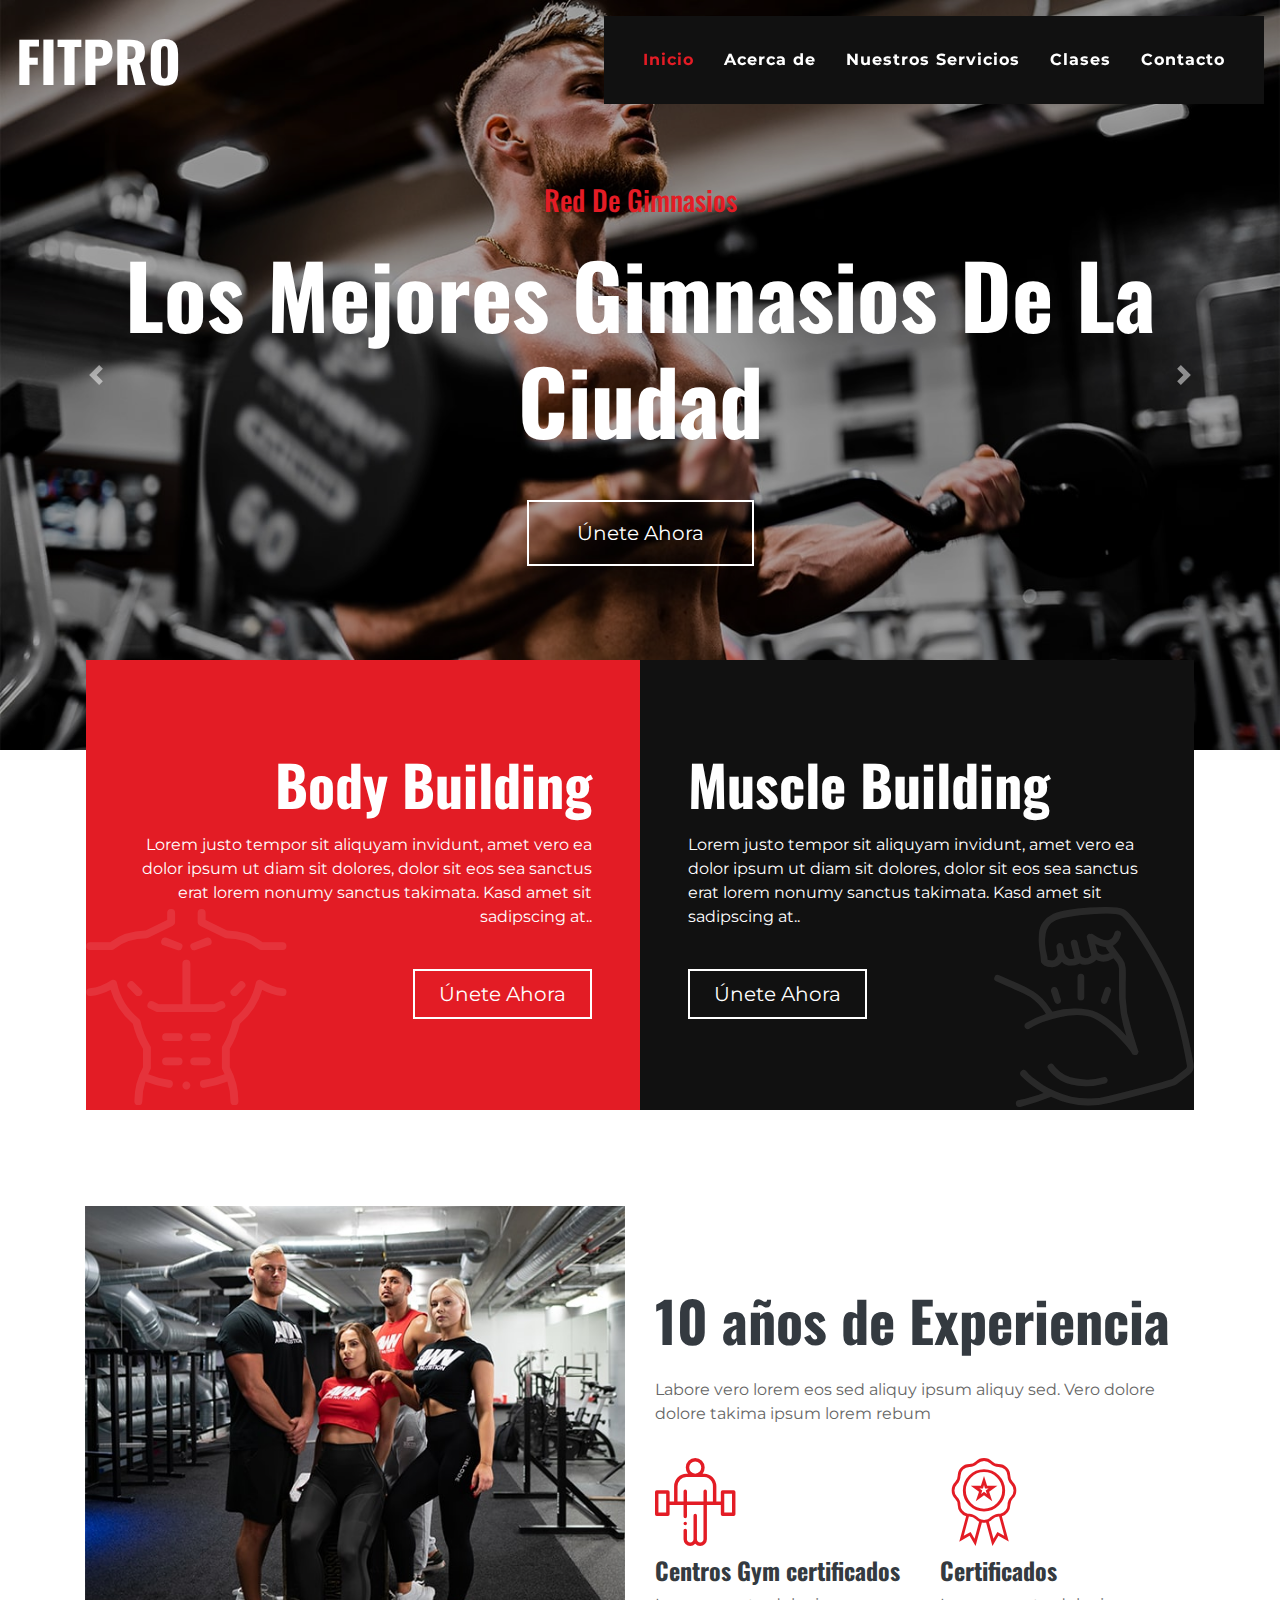
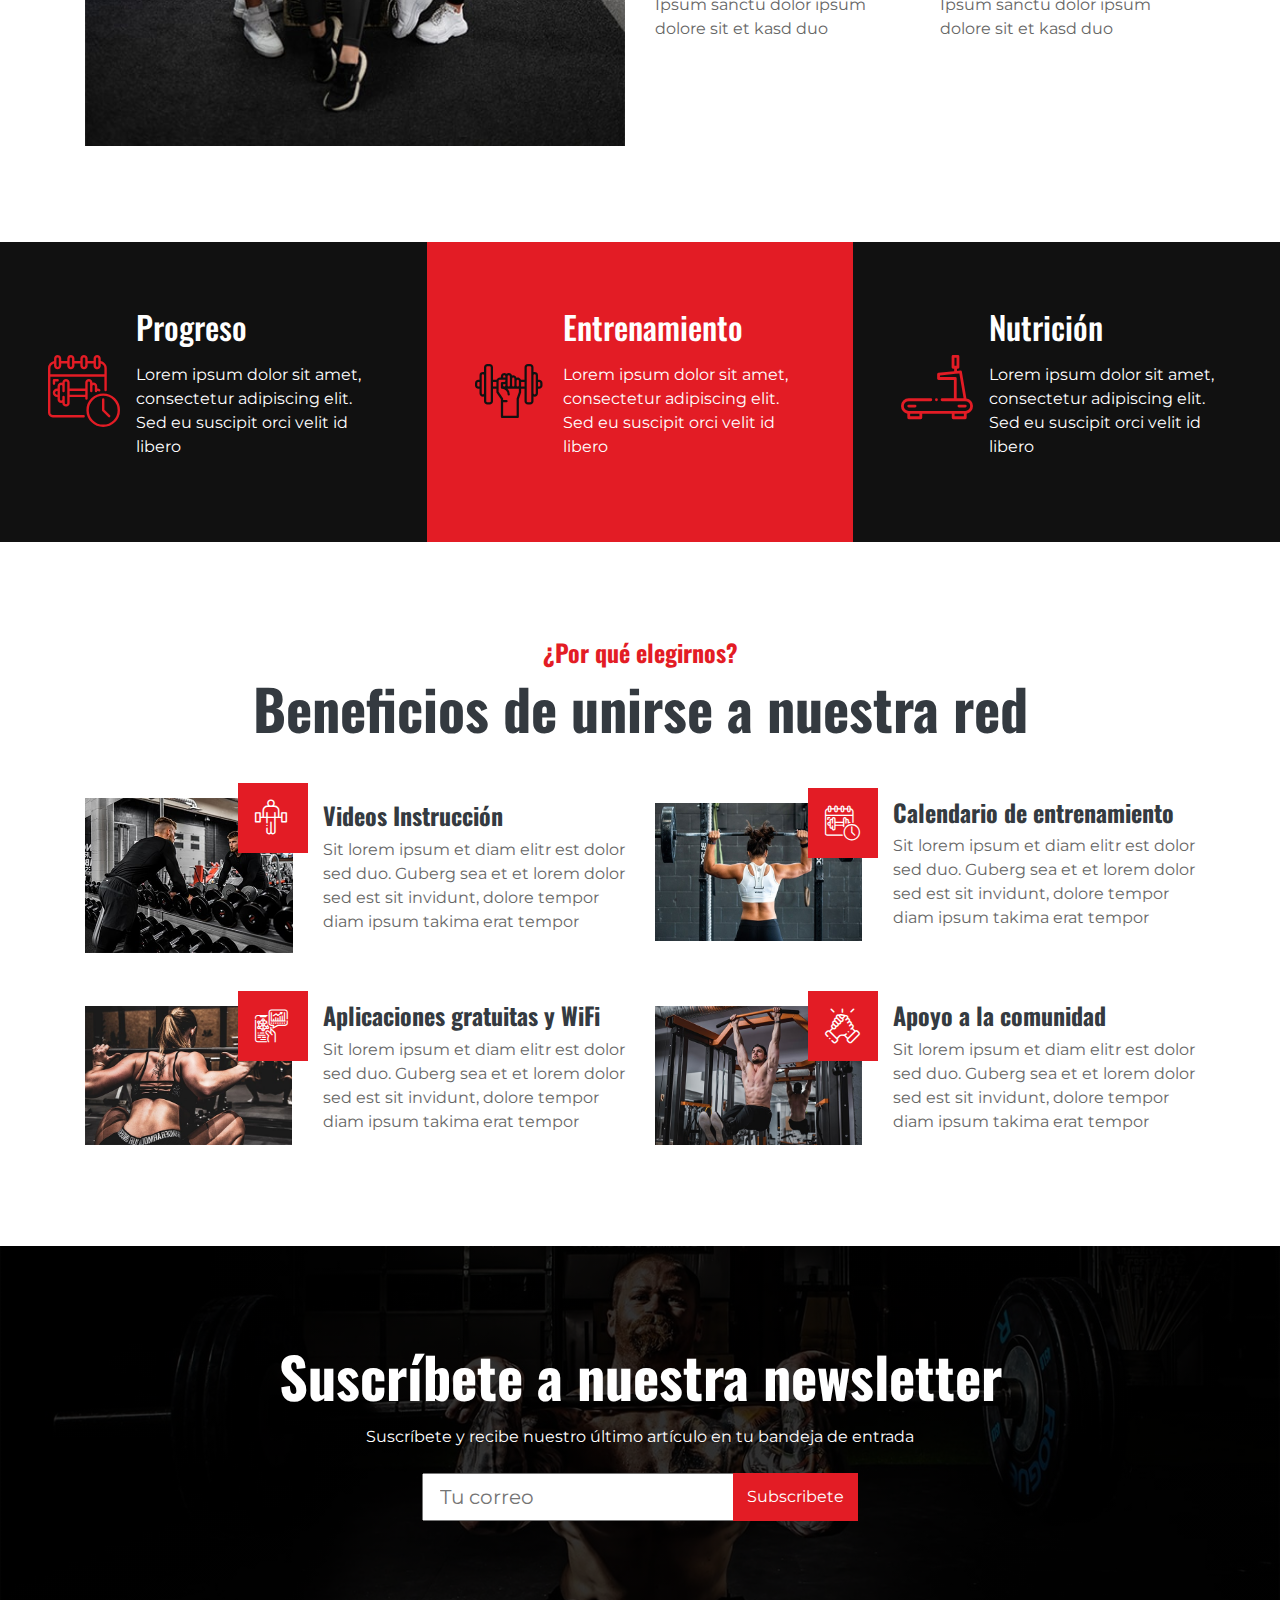
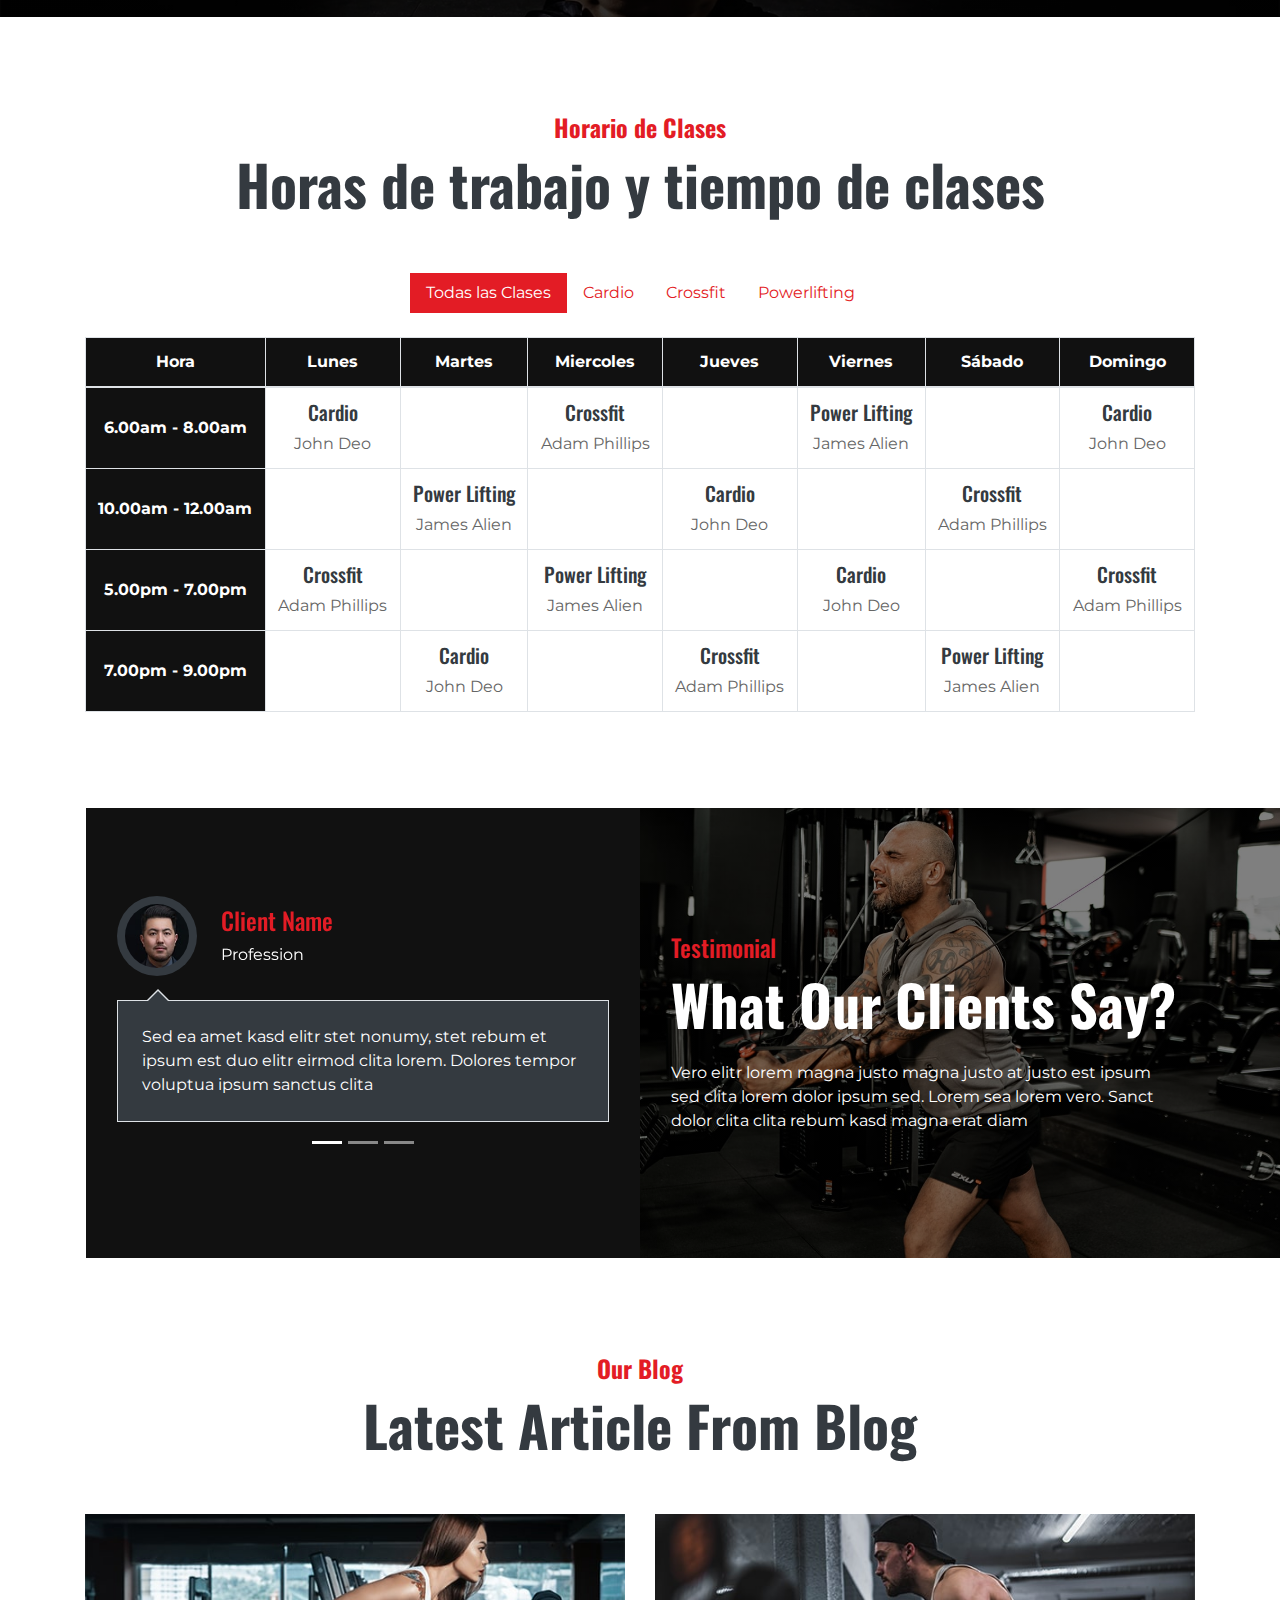
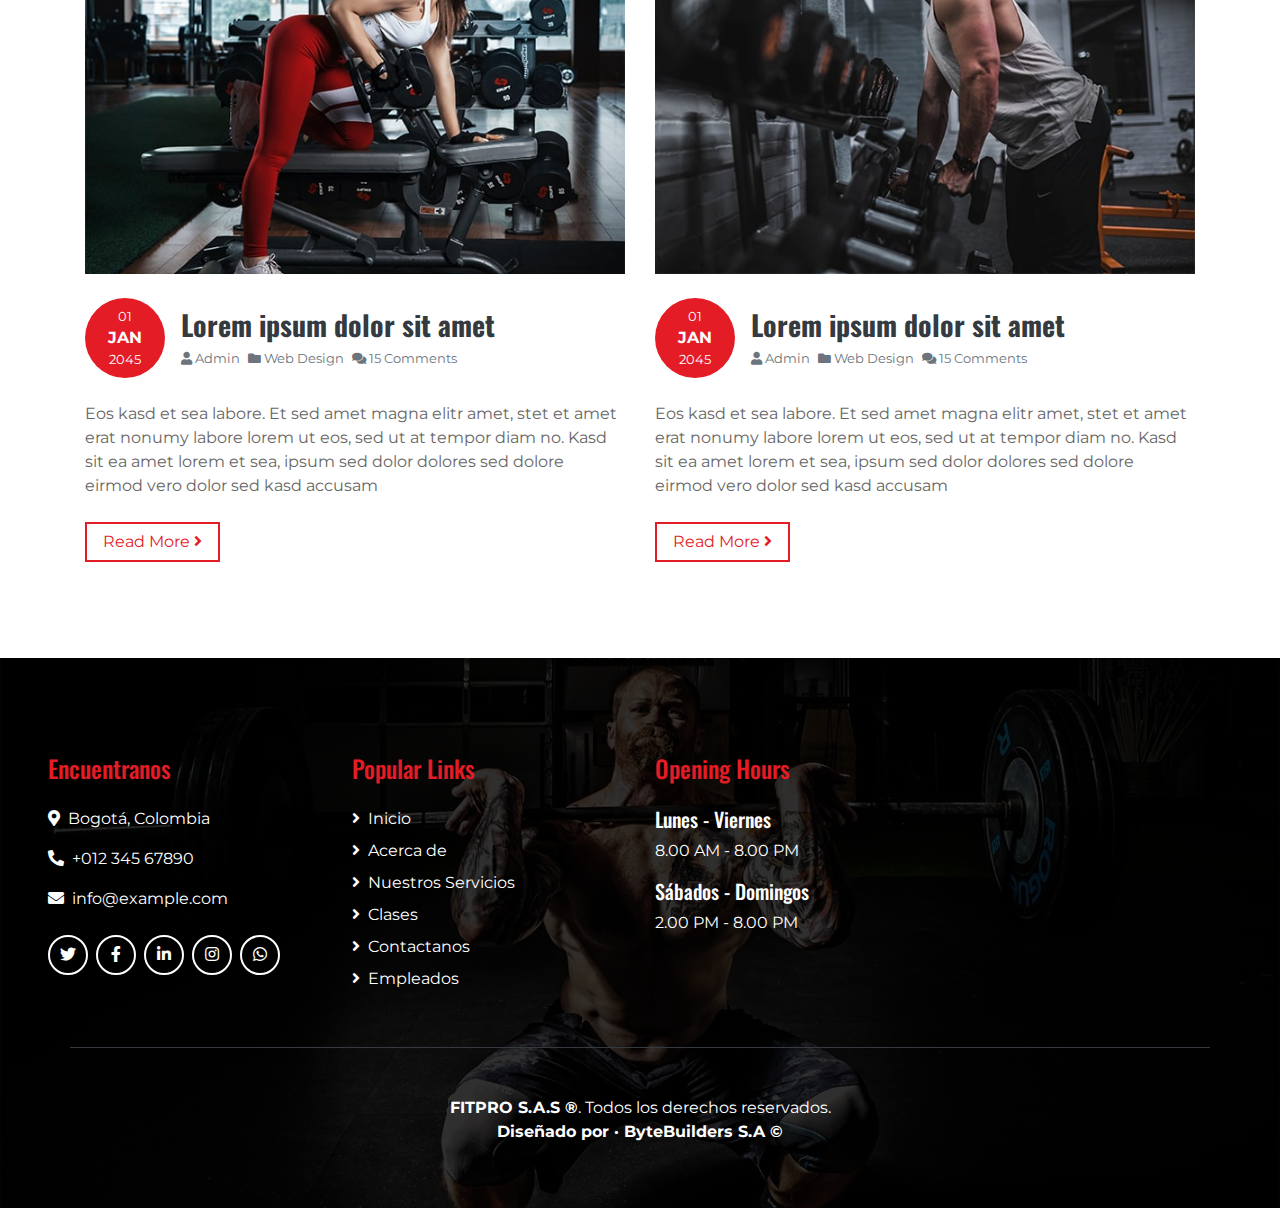
==== commit 72a62be2: "Add files via upload" ====
--- a/index.html
+++ b/index.html
@@ -1,699 +1,698 @@
-<!DOCTYPE html>
-<html lang="es">
-
-<head>
-    <meta charset="utf-8">
-    <title>FITPRO | Red de Gimnasios</title>
-    <meta content="width=device-width, initial-scale=1.0" name="viewport">
-    <meta content="Free Website Template" name="keywords">
-    <meta content="Free Website Template" name="description">
-
-    <!-- Favicon -->
-    <link href="img/favicon.gif" rel="icon">
-
-    <!-- Font Awesome -->
-    <link href="https://cdnjs.cloudflare.com/ajax/libs/font-awesome/5.10.0/css/all.min.css" rel="stylesheet">
-
-    <!-- Flaticon Font -->
-    <link href="lib/flaticon/font/flaticon.css" rel="stylesheet">
-
-    <!-- Customized Bootstrap Stylesheet -->
-    <link href="css/style.min.css" rel="stylesheet">
-</head>
-
-<body class="bg-white">
-    <!-- Navbar Start -->
-    <div class="container-fluid p-0 nav-bar">
-        <nav class="navbar navbar-expand-lg bg-none navbar-dark py-3">
-            <a href="" class="navbar-brand">
-                <h1 class="m-0 display-4 font-weight-bold text-uppercase text-white">FITPRO</h1>
-            </a>
-            <button type="button" class="navbar-toggler" data-toggle="collapse" data-target="#navbarCollapse">
-                <span class="navbar-toggler-icon"></span>
-            </button>
-            <div class="collapse navbar-collapse justify-content-between" id="navbarCollapse">
-                <div class="collapse navbar-collapse justify-content-between" id="navbarCollapse">
-                    <div class="navbar-nav ml-auto p-4 bg-secondary">
-                        <a href="index.html" class="nav-item nav-link active">Inicio</a>
-                        <a href="about.html" class="nav-item nav-link">Acerca de</a>
-                        <a href="feature.html" class="nav-item nav-link">Nuestros Servicios</a>
-                        <a href="class.html" class="nav-item nav-link">Clases</a>
-                        <a href="contact.html" class="nav-item nav-link">Contacto</a>
-                        <a href="System/index.php" class="nav-item nav-link">Login</a>
-                    </div>
-            </div>
-        </nav>
-    </div>
-    <!-- Navbar End -->
-
-    <!-- Carousel Start -->
-    <div class="container-fluid p-0">
-        <div id="blog-carousel" class="carousel slide" data-ride="carousel">
-            <div class="carousel-inner">
-                <div class="carousel-item active">
-                    <img class="w-100" src="img/carousel-1.jpg" alt="Image">
-                    <div class="carousel-caption d-flex flex-column align-items-center justify-content-center">
-                        <h3 class="text-primary text-capitalize m-0">Red de Gimnasios</h3>
-                        <h2 class="display-2 m-0 mt-2 mt-md-4 text-white font-weight-bold text-capitalize">Los Mejores Gimnasios de la Ciudad</h2>
-                        <a href="System/index.php" class="btn btn-lg btn-outline-light mt-3 mt-md-5 py-md-3 px-md-5">Únete Ahora</a>
-                    </div>
-                </div>
-                <div class="carousel-item">
-                    <img class="w-100" src="img/carousel-2.jpg" alt="Image">
-                    <div class="carousel-caption d-flex flex-column align-items-center justify-content-center">
-                        <h3 class="text-primary text-capitalize m-0"></h3>
-                        <h2 class="display-2 m-0 mt-2 mt-md-4 text-white font-weight-bold text-capitalize">Pon tu cuerpo en forma</h2>
-                        <a href="" class="btn btn-lg btn-outline-light mt-3 mt-md-5 py-md-3 px-md-5">Únete Ahora</a>
-                    </div>
-                </div>
-            </div>
-            <a class="carousel-control-prev" href="#blog-carousel" data-slide="prev">
-                <span class="carousel-control-prev-icon"></span>
-            </a>
-            <a class="carousel-control-next" href="#blog-carousel" data-slide="next">
-                <span class="carousel-control-next-icon"></span>
-            </a>
-        </div>
-    </div>
-    <!-- Carousel End -->
-
-
-    <!-- Gym Class Start -->
-    <div class="container gym-class mb-5">
-        <div class="row px-3">
-            <div class="col-md-6 p-0">
-                <div class="gym-class-box d-flex flex-column align-items-end justify-content-center bg-primary text-right text-white py-5 px-5">
-                    <i class="flaticon-six-pack"></i>
-                    <h3 class="display-4 mb-3 text-white font-weight-bold">Body Building</h3>
-                    <p>
-                        Lorem justo tempor sit aliquyam invidunt, amet vero ea dolor ipsum ut diam sit dolores, dolor
-                        sit eos sea sanctus erat lorem nonumy sanctus takimata. Kasd amet sit sadipscing at..
-                    </p>
-                    <a href="System/index.php" class="btn btn-lg btn-outline-light mt-4 px-4">Join Now</a>
-                </div>
-            </div>
-            <div class="col-md-6 p-0">
-                <div class="gym-class-box d-flex flex-column align-items-start justify-content-center bg-secondary text-left text-white py-5 px-5">
-                    <i class="flaticon-bodybuilding"></i>
-                    <h3 class="display-4 mb-3 text-white font-weight-bold">Muscle Building</h3>
-                    <p>
-                        Lorem justo tempor sit aliquyam invidunt, amet vero ea dolor ipsum ut diam sit dolores, dolor
-                        sit eos sea sanctus erat lorem nonumy sanctus takimata. Kasd amet sit sadipscing at..
-                    </p>
-                    <a href="System/index.php" class="btn btn-lg btn-outline-light mt-4 px-4">Join Now</a>
-                </div>
-            </div>
-        </div>
-    </div>
-    <!-- Gym Class End -->
-
-    <!-- About Start -->
-    <div class="container py-5">
-        <div class="row align-items-center">
-            <div class="col-lg-6">
-                <img class="img-fluid mb-4 mb-lg-0" src="img/about.jpg" alt="Image">
-            </div>
-            <div class="col-lg-6">
-                <h2 class="display-4 font-weight-bold mb-4">10 años de Experiencia</h2>
-                <p>Labore vero lorem eos sed aliquy ipsum aliquy sed. Vero dolore dolore takima ipsum lorem rebum</p>
-                <div class="row py-2">
-                    <div class="col-sm-6">
-                        <i class="flaticon-barbell display-2 text-primary"></i>
-                        <h4 class="font-weight-bold">Centros Gym certificados</h4>
-                        <p>Ipsum sanctu dolor ipsum dolore sit et kasd duo</p>
-                    </div>
-                    <div class="col-sm-6">
-                        <i class="flaticon-medal display-2 text-primary"></i>
-                        <h4 class="font-weight-bold">Certificados</h4>
-                        <p>Ipsum sanctu dolor ipsum dolore sit et kasd duo</p>
-                    </div>
-                </div>
-                <a href="System/index.php" class="btn btn-lg px-4 btn-outline-primary">Aprende más</a>
-            </div>
-        </div>
-    </div>
-    <!-- About End -->
-
-
-    <!-- Features Start -->
-    <div class="container-fluid my-5">
-        <div class="row">
-            <div class="col-lg-4 p-0">
-                <div class="d-flex align-items-center bg-secondary text-white px-5" style="min-height: 300px;">
-                    <i class="flaticon-training display-3 text-primary mr-3"></i>
-                    <div class="">
-                        <h2 class="text-white mb-3">Progreso</h2>
-                        <p>Lorem ipsum dolor sit amet, consectetur adipiscing elit. Sed eu suscipit orci velit id libero
-                        </p>
-                    </div>
-                </div>
-            </div>
-            <div class="col-lg-4 p-0">
-                <div class="d-flex align-items-center bg-primary text-white px-5" style="min-height: 300px;">
-                    <i class="flaticon-weightlifting display-3 text-secondary mr-3"></i>
-                    <div class="">
-                        <h2 class="text-white mb-3">Entrenamiento</h2>
-                        <p>Lorem ipsum dolor sit amet, consectetur adipiscing elit. Sed eu suscipit orci velit id libero
-                        </p>
-                    </div>
-                </div>
-            </div>
-            <div class="col-lg-4 p-0">
-                <div class="d-flex align-items-center bg-secondary text-white px-5" style="min-height: 300px;">
-                    <i class="flaticon-treadmill display-3 text-primary mr-3"></i>
-                    <div class="">
-                        <h2 class="text-white mb-3">Nutrición</h2>
-                        <p>Lorem ipsum dolor sit amet, consectetur adipiscing elit. Sed eu suscipit orci velit id libero
-                        </p>
-                    </div>
-                </div>
-            </div>
-        </div>
-    </div>
-    <!-- Features End -->
-
-
-    <!-- GYM Feature Start -->
-    <div class="container feature pt-5">
-        <div class="d-flex flex-column text-center mb-5">
-            <h4 class="text-primary font-weight-bold">¿Por qué elegirnos?</h4>
-            <h4 class="display-4 font-weight-bold">Beneficios de unirse a nuestra red</h4>
-        </div>
-        <div class="row">
-            <div class="col-md-6 mb-5">
-                <div class="row align-items-center">
-                    <div class="col-sm-5">
-                        <img class="img-fluid mb-3 mb-sm-0" src="img/feature-1.jpg" alt="Image">
-                        <i class="flaticon-barbell"></i>
-                    </div>
-                    <div class="col-sm-7">
-                        <h4 class="font-weight-bold">Videos Instrucción</h4>
-                        <p>Sit lorem ipsum et diam elitr est dolor sed duo. Guberg sea et et lorem dolor sed est sit invidunt, dolore tempor diam ipsum takima  erat tempor</p>
-                    </div>
-                </div>
-            </div>
-            <div class="col-md-6 mb-5">
-                <div class="row align-items-center">
-                    <div class="col-sm-5">
-                        <img class="img-fluid mb-3 mb-sm-0" src="img/feature-2.jpg" alt="Image">
-                        <i class="flaticon-training"></i>
-                    </div>
-                    <div class="col-sm-7">
-                        <h4 class="font-weight-bold">Calendario de entrenamiento</h4>
-                        <p>Sit lorem ipsum et diam elitr est dolor sed duo. Guberg sea et et lorem dolor sed est sit invidunt, dolore tempor diam ipsum takima  erat tempor</p>
-                    </div>
-                </div>
-            </div>
-            <div class="col-md-6 mb-5">
-                <div class="row align-items-center">
-                    <div class="col-sm-5">
-                        <img class="img-fluid mb-3 mb-sm-0" src="img/feature-3.jpg" alt="Image">
-                        <i class="flaticon-trends"></i>
-                    </div>
-                    <div class="col-sm-7">
-                        <h4 class="font-weight-bold">Aplicaciones gratuitas y WiFi</h4>
-                        <p>Sit lorem ipsum et diam elitr est dolor sed duo. Guberg sea et et lorem dolor sed est sit invidunt, dolore tempor diam ipsum takima  erat tempor</p>
-                    </div>
-                </div>
-            </div>
-            <div class="col-md-6 mb-5">
-                <div class="row align-items-center">
-                    <div class="col-sm-5">
-                        <img class="img-fluid mb-3 mb-sm-0" src="img/feature-4.jpg" alt="Image">
-                        <i class="flaticon-support"></i>
-                    </div>
-                    <div class="col-sm-7">
-                        <h4 class="font-weight-bold">Apoyo a la comunidad</h4>
-                        <p>Sit lorem ipsum et diam elitr est dolor sed duo. Guberg sea et et lorem dolor sed est sit invidunt, dolore tempor diam ipsum takima  erat tempor</p>
-                    </div>
-                </div>
-            </div>
-        </div>
-    </div>
-    <!-- GYM Feature End -->
-
-
-    <!-- Subscribe Start -->
-    <div class="subscribe container-fluid my-5 py-5 text-center">
-        <h4 class="display-4 text-white font-weight-bold mt-5 mb-3">Suscríbete a nuestra newsletter </h4>
-        <p class="text-white mb-4">Suscríbete y recibe nuestro último artículo en tu bandeja de entrada</p>
-        <form class="form-inline justify-content-center mb-5">
-            <div class="input-group">
-                <input type="text" class="form-control-lg" placeholder="Tu correo">
-                <div class="input-group-append">
-                    <button class="btn btn-primary" type="submit">Subscribete</button>
-                </div>
-            </div>
-        </form>
-    </div>
-    <!-- Subscribe End -->
-
-
-    <!-- Class Timetable Start -->
-    <div class="container gym-feature py-5">
-        <div class="d-flex flex-column text-center mb-5">
-            <h4 class="text-primary font-weight-bold">Horario de Clases</h4>
-            <h4 class="display-4 font-weight-bold">Horas de trabajo y tiempo de clases</h4>
-        </div>
-        <div class="tab-class">
-            <ul class="nav nav-pills justify-content-center mb-4">
-                <li class="nav-item">
-                    <a class="nav-link active" data-toggle="pill" href="#class-all">Todas las Clases</a>
-                </li>
-                <li class="nav-item">
-                    <a class="nav-link" data-toggle="pill" href="#class-cardio">Cardio</a>
-                </li>
-                <li class="nav-item">
-                    <a class="nav-link" data-toggle="pill" href="#class-crossfit">Crossfit</a>
-                </li>
-                <li class="nav-item">
-                    <a class="nav-link" data-toggle="pill" href="#class-powerlifting">Powerlifting</a>
-                </li>
-            </ul>
-            <div class="tab-content">
-                <div id="class-all" class="container tab-pane p-0 active">
-                    <div class="table-responsive">
-                        <table class="table table-bordered table-lg m-0">
-                            <thead class="bg-secondary text-white text-center">
-                                <tr>
-                                    <th>Hora</th>
-                                    <th>Lunes</th>
-                                    <th>Martes</th>
-                                    <th>Miercoles</th>
-                                    <th>Jueves</th>
-                                    <th>Viernes</th>
-                                    <th>Sábado</th>
-                                    <th>Domingo</th>
-                                </tr>
-                            </thead>
-                            <tbody class="text-center">
-                                <tr>
-                                    <th class="bg-secondary text-white align-middle">6.00am - 8.00am</th>
-                                    <td><h5>Cardio</h5>John Deo</td>
-                                    <td></td>
-                                    <td><h5>Crossfit</h5>Adam Phillips</td>
-                                    <td></td>
-                                    <td><h5>Power Lifting</h5>James Alien</td>
-                                    <td></td>
-                                    <td><h5>Cardio</h5>John Deo</td>
-                                </tr>
-                                <tr>
-                                    <th class="bg-secondary text-white align-middle">10.00am - 12.00am</th>
-                                    <td></td>
-                                    <td><h5>Power Lifting</h5>James Alien</td>
-                                    <td></td>
-                                    <td><h5>Cardio</h5>John Deo</td>
-                                    <td></td>
-                                    <td><h5>Crossfit</h5>Adam Phillips</td>
-                                    <td></td>
-                                </tr>
-                                <tr>
-                                    <th class="bg-secondary text-white align-middle">5.00pm - 7.00pm</th>
-                                    <td><h5>Crossfit</h5>Adam Phillips</td>
-                                    <td></td>
-                                    <td><h5>Power Lifting</h5>James Alien</td>
-                                    <td></td>
-                                    <td><h5>Cardio</h5>John Deo</td>
-                                    <td></td>
-                                    <td><h5>Crossfit</h5>Adam Phillips</td>
-                                </tr>
-                                <tr>
-                                    <th class="bg-secondary text-white align-middle">7.00pm - 9.00pm</th>
-                                    <td></td>
-                                    <td><h5>Cardio</h5>John Deo</td>
-                                    <td></td>
-                                    <td><h5>Crossfit</h5>Adam Phillips</td>
-                                    <td></td>
-                                    <td><h5>Power Lifting</h5>James Alien</td>
-                                    <td></td>
-                                </tr>
-                            </tbody>
-                        </table>
-                    </div>
-                </div>
-                <div id="class-cardio" class="container tab-pane fade p-0">
-                    <div class="table-responsive">
-                        <table class="table table-bordered table-lg m-0">
-                            <thead class="bg-secondary text-white text-center">
-                                <tr>
-                                    <th>Time</th>
-                                    <th>Monday</th>
-                                    <th>Tuesday</th>
-                                    <th>Wednesday</th>
-                                    <th>Thursday</th>
-                                    <th>Friday</th>
-                                    <th>Saturday</th>
-                                    <th>Sunday</th>
-                                </tr>
-                            </thead>
-                            <tbody class="text-center">
-                                <tr>
-                                    <th class="bg-secondary text-white align-middle">6.00am - 8.00am</th>
-                                    <td class="bg-primary text-white"><h5 class="text-white">Cardio</h5>John Deo</td>
-                                    <td></td>
-                                    <td><h5>Crossfit</h5>Adam Phillips</td>
-                                    <td></td>
-                                    <td><h5>Power Lifting</h5>James Alien</td>
-                                    <td></td>
-                                    <td class="bg-primary text-white"><h5 class="text-white">Cardio</h5>John Deo</td>
-                                </tr>
-                                <tr>
-                                    <th class="bg-secondary text-white align-middle">10.00am - 12.00am</th>
-                                    <td></td>
-                                    <td><h5>Power Lifting</h5>James Alien</td>
-                                    <td></td>
-                                    <td class="bg-primary text-white"><h5 class="text-white">Cardio</h5>John Deo</td>
-                                    <td></td>
-                                    <td><h5>Crossfit</h5>Adam Phillips</td>
-                                    <td></td> 
-                                </tr>
-                                <tr>
-                                    <th class="bg-secondary text-white align-middle">5.00pm - 7.00pm</th>
-                                    <td><h5>Crossfit</h5>Adam Phillips</td>
-                                    <td></td>
-                                    <td><h5>Power Lifting</h5>James Alien</td>
-                                    <td></td>
-                                    <td class="bg-primary text-white"><h5 class="text-white">Cardio</h5>John Deo</td>
-                                    <td></td>
-                                    <td><h5>Crossfit</h5>Adam Phillips</td>
-                                </tr>
-                                <tr>
-                                    <th class="bg-secondary text-white align-middle">7.00pm - 9.00pm</th>
-                                    <td></td>
-                                    <td class="bg-primary text-white"><h5 class="text-white">Cardio</h5>John Deo</td>
-                                    <td></td>
-                                    <td><h5>Crossfit</h5>Adam Phillips</td>
-                                    <td></td>
-                                    <td><h5>Power Lifting</h5>James Alien</td>
-                                    <td></td>
-                                </tr>
-                            </tbody>
-                        </table>
-                    </div>
-                </div>
-                <div id="class-crossfit" class="container tab-pane fade p-0">
-                    <div class="table-responsive">
-                        <table class="table table-bordered table-lg m-0">
-                            <thead class="bg-secondary text-white text-center">
-                                <tr>
-                                    <th>Time</th>
-                                    <th>Monday</th>
-                                    <th>Tuesday</th>
-                                    <th>Wednesday</th>
-                                    <th>Thursday</th>
-                                    <th>Friday</th>
-                                    <th>Saturday</th>
-                                    <th>Sunday</th>
-                                </tr>
-                            </thead>
-                            <tbody class="text-center">
-                                <tr>
-                                    <th class="bg-secondary text-white align-middle">6.00am - 8.00am</th>
-                                    <td><h5>Cardio</h5>John Deo</td>
-                                    <td></td>
-                                    <td class="bg-primary text-white"><h5 class="text-white">Crossfit</h5>Adam Phillips</td>
-                                    <td></td>
-                                    <td><h5>Power Lifting</h5>James Alien</td>
-                                    <td></td>
-                                    <td><h5>Cardio</h5>John Deo</td>
-                                </tr>
-                                <tr>
-                                    <th class="bg-secondary text-white align-middle">10.00am - 12.00am</th>
-                                    <td></td>
-                                    <td><h5>Power Lifting</h5>James Alien</td>
-                                    <td></td>
-                                    <td><h5>Cardio</h5>John Deo</td>
-                                    <td></td>
-                                    <td class="bg-primary text-white"><h5 class="text-white">Crossfit</h5>Adam Phillips</td>
-                                    <td></td> 
-                                </tr>
-                                <tr>
-                                    <th class="bg-secondary text-white align-middle">5.00pm - 7.00pm</th>
-                                    <td class="bg-primary text-white"><h5 class="text-white">Crossfit</h5>Adam Phillips</td>
-                                    <td></td>
-                                    <td><h5>Power Lifting</h5>James Alien</td>
-                                    <td></td>
-                                    <td><h5>Cardio</h5>John Deo</td>
-                                    <td></td>
-                                    <td class="bg-primary text-white"><h5 class="text-white">Crossfit</h5>Adam Phillips</td>
-                                </tr>
-                                <tr>
-                                    <th class="bg-secondary text-white align-middle">7.00pm - 9.00pm</th>
-                                    <td></td>
-                                    <td><h5>Cardio</h5>John Deo</td>
-                                    <td></td>
-                                    <td class="bg-primary text-white"><h5 class="text-white">Crossfit</h5>Adam Phillips</td>
-                                    <td></td>
-                                    <td><h5>Power Lifting</h5>James Alien</td>
-                                    <td></td>
-                                </tr>
-                            </tbody>
-                        </table>
-                    </div>
-                </div>
-                <div id="class-powerlifting" class="container tab-pane fade p-0">
-                    <div class="table-responsive">
-                        <table class="table table-bordered table-lg m-0">
-                            <thead class="bg-secondary text-white text-center">
-                                <tr>
-                                    <th>Time</th>
-                                    <th>Monday</th>
-                                    <th>Tuesday</th>
-                                    <th>Wednesday</th>
-                                    <th>Thursday</th>
-                                    <th>Friday</th>
-                                    <th>Saturday</th>
-                                    <th>Sunday</th>
-                                </tr>
-                            </thead>
-                            <tbody class="text-center">
-                                <tr>
-                                    <th class="bg-secondary text-white align-middle">6.00am - 8.00am</th>
-                                    <td><h5>Cardio</h5>John Deo</td>
-                                    <td></td>
-                                    <td><h5>Crossfit</h5>Adam Phillips</td>
-                                    <td></td>
-                                    <td class="bg-primary text-white"><h5 class="text-white">Power Lifting</h5>James Alien</td>
-                                    <td></td>
-                                    <td><h5>Cardio</h5>John Deo</td>
-                                </tr>
-                                <tr>
-                                    <th class="bg-secondary text-white align-middle">10.00am - 12.00am</th>
-                                    <td></td>
-                                    <td class="bg-primary text-white"><h5 class="text-white">Power Lifting</h5>James Alien</td>
-                                    <td></td>
-                                    <td><h5>Cardio</h5>John Deo</td>
-                                    <td></td>
-                                    <td><h5>Crossfit</h5>Adam Phillips</td>
-                                    <td></td> 
-                                </tr>
-                                <tr>
-                                    <th class="bg-secondary text-white align-middle">5.00pm - 7.00pm</th>
-                                    <td><h5>Crossfit</h5>Adam Phillips</td>
-                                    <td></td>
-                                    <td class="bg-primary text-white"><h5 class="text-white">Power Lifting</h5>James Alien</td>
-                                    <td></td>
-                                    <td><h5>Cardio</h5>John Deo</td>
-                                    <td></td>
-                                    <td><h5>Crossfit</h5>Adam Phillips</td>
-                                </tr>
-                                <tr>
-                                    <th class="bg-secondary text-white align-middle">7.00pm - 9.00pm</th>
-                                    <td></td>
-                                    <td><h5>Cardio</h5>John Deo</td>
-                                    <td></td>
-                                    <td><h5>Crossfit</h5>Adam Phillips</td>
-                                    <td></td>
-                                    <td class="bg-primary text-white"><h5 class="text-white">Power Lifting</h5>James Alien</td>
-                                    <td></td>
-                                </tr>
-                            </tbody>
-                        </table>
-                    </div>
-                </div>
-            </div>
-        </div>
-    </div>
-    <!-- Class Timetable End -->
-
-    <!-- Testimonial Start -->
-    <div class="container-fluid position-relative testimonial my-5">
-        <div class="container">
-            <div class="row px-3 align-items-center">
-                <div class="col-md-6 bg-secondary">
-                    <div class="d-flex align-items-center px-3" style="min-height: 450px;">
-                        <div id="carouselId" class="carousel slide" data-ride="carousel">
-                            <ol class="carousel-indicators">
-                                <li data-target="#carouselId" data-slide-to="0" class="active"></li>
-                                <li data-target="#carouselId" data-slide-to="1"></li>
-                                <li data-target="#carouselId" data-slide-to="2"></li>
-                            </ol>
-                            <div class="carousel-inner" role="listbox">
-                                <div class="carousel-item active">
-                                    <div class="d-flex align-items-center mb-4 text-white">
-                                        <img width="80" height="80" class="rounded-circle bg-dark p-2" src="img/testimonial-1.jpg" alt="Image">
-                                        <div class="pl-4">
-                                            <h4 class="text-primary">Client Name</h4>
-                                            <p class="m-0">Profession</p>
-                                        </div>
-                                    </div>
-                                    <div class="testimonial-text position-relative border bg-dark text-white mb-5 p-4">
-                                        Sed ea amet kasd elitr stet nonumy, stet rebum et ipsum est duo elitr eirmod clita lorem. Dolores tempor voluptua ipsum sanctus clita
-                                    </div>
-                                </div>
-                                <div class="carousel-item">
-                                    <div class="d-flex align-items-center mb-4 text-white">
-                                        <img width="80" height="80" class="rounded-circle bg-dark p-2" src="img/testimonial-2.jpg" alt="Image">
-                                        <div class="pl-4">
-                                            <h4 class="text-primary">Client Name</h4>
-                                            <p class="m-0">Profession</p>
-                                        </div>
-                                    </div>
-                                    <div class="testimonial-text position-relative border bg-dark text-white mb-5 p-4">
-                                        Sed ea amet kasd elitr stet nonumy, stet rebum et ipsum est duo elitr eirmod clita lorem. Dolores tempor voluptua ipsum sanctus clita
-                                    </div>
-                                </div>
-                                <div class="carousel-item">
-                                    <div class="d-flex align-items-center mb-4 text-white">
-                                        <img width="80" height="80" class="rounded-circle bg-dark p-2" src="img/testimonial-3.jpg" alt="Image">
-                                        <div class="pl-4">
-                                            <h4 class="text-primary">Client Name</h4>
-                                            <p class="m-0">Profession</p>
-                                        </div>
-                                    </div>
-                                    <div class="testimonial-text position-relative border bg-dark text-white mb-5 p-4">
-                                        Sed ea amet kasd elitr stet nonumy, stet rebum et ipsum est duo elitr eirmod clita lorem. Dolores tempor voluptua ipsum sanctus clita
-                                    </div>
-                                </div>
-                            </div>
-                        </div>
-                    </div>
-                </div>
-                <div class="col-md-6">
-                    <div class="pl-md-3 d-none d-md-block">
-                        <h4 class="text-primary">Testimonial</h4>
-                        <h4 class="display-4 mb-4 text-white font-weight-bold">What Our Clients Say?</h4>
-                        <p class="m-0 text-white">Vero elitr lorem magna justo magna justo at justo est ipsum sed clita lorem dolor ipsum sed. Lorem sea lorem vero. Sanct dolor clita clita rebum kasd magna erat diam</p>
-                    </div>
-                </div>
-            </div>
-        </div>
-    </div>
-    <!-- Testimonial End -->
-
-
-    <!-- Blog Start -->
-    <div class="container pt-5">
-        <div class="d-flex flex-column text-center mb-5">
-            <h4 class="text-primary font-weight-bold">Our Blog</h4>
-            <h4 class="display-4 font-weight-bold">Latest Article From Blog</h4>
-        </div>
-        <div class="row">
-            <div class="col-lg-6 mb-5 blog-item">
-                <img class="img-fluid mb-4" src="img/blog-1.jpg" alt="Image">
-                <div class="d-flex align-items-center mb-4">
-                    <div class="d-flex flex-column align-items-center justify-content-center rounded-circle bg-primary text-white" style="width: 80px; height: 80px;">
-                        <small>01</small>
-                        <strong class="text-uppercase m-0 text-white">Jan</strong>
-                        <small>2045</small>
-                    </div>
-                    <div class="pl-3">
-                        <h3 class="font-weight-bold">Lorem ipsum dolor sit amet</h3>
-                        <div class="d-flex">
-                            <small class="mr-2 text-muted"><i class="fa fa-user"></i> Admin</small>
-                            <small class="mr-2 text-muted"><i class="fa fa-folder"></i> Web Design</small>
-                            <small class="mr-2 text-muted"><i class="fa fa-comments"></i> 15 Comments</small>
-                        </div>
-                    </div>
-                </div>
-                <p>Eos kasd et sea labore. Et sed amet magna elitr amet, stet et amet erat nonumy labore lorem ut eos, sed ut at tempor diam no. Kasd sit ea amet lorem et sea, ipsum sed dolor dolores sed dolore eirmod vero dolor sed kasd accusam</p>
-                <a class="btn btn-outline-primary mt-2 px-3" href="blog.html">Read More <i class="fa fa-angle-right"></i></a>
-            </div>
-            <div class="col-lg-6 mb-5 blog-item">
-                <img class="img-fluid mb-4" src="img/blog-2.jpg" alt="Image">
-                <div class="d-flex align-items-center mb-4">
-                    <div class="d-flex flex-column align-items-center justify-content-center rounded-circle bg-primary text-white" style="width: 80px; height: 80px;">
-                        <small>01</small>
-                        <strong class="text-uppercase m-0 text-white">Jan</strong>
-                        <small>2045</small>
-                    </div>
-                    <div class="pl-3">
-                        <h3 class="font-weight-bold">Lorem ipsum dolor sit amet</h3>
-                        <div class="d-flex">
-                            <small class="mr-2 text-muted"><i class="fa fa-user"></i> Admin</small>
-                            <small class="mr-2 text-muted"><i class="fa fa-folder"></i> Web Design</small>
-                            <small class="mr-2 text-muted"><i class="fa fa-comments"></i> 15 Comments</small>
-                        </div>
-                    </div>
-                </div>
-                <p>Eos kasd et sea labore. Et sed amet magna elitr amet, stet et amet erat nonumy labore lorem ut eos, sed ut at tempor diam no. Kasd sit ea amet lorem et sea, ipsum sed dolor dolores sed dolore eirmod vero dolor sed kasd accusam</p>
-                <a class="btn btn-outline-primary mt-2 px-3" href="blog.html">Read More <i class="fa fa-angle-right"></i></a>
-            </div>
-        </div>
-    </div>
-    <!-- Blog End -->
-
-
-    <!-- Footer Start -->
-    <div class="footer container-fluid mt-5 py-5 px-sm-3 px-md-5 text-white">
-        <div class="row pt-5">
-            <div class="col-lg-3 col-md-6 mb-5">
-                <h4 class="text-primary mb-4">Encuentranos</h4>
-                <p><i class="fa fa-map-marker-alt mr-2"></i>Bogotá, Colombia</p>
-                <p><i class="fa fa-phone-alt mr-2"></i>+012 345 67890</p>
-                <p><i class="fa fa-envelope mr-2"></i>info@example.com</p>
-                <div class="d-flex justify-content-start mt-4">
-                    <a class="btn btn-outline-light rounded-circle text-center mr-2 px-0" style="width: 40px; height: 40px;" href="#"><i class="fab fa-twitter"></i></a>
-                    <a class="btn btn-outline-light rounded-circle text-center mr-2 px-0" style="width: 40px; height: 40px;" href="#"><i class="fab fa-facebook-f"></i></a>
-                    <a class="btn btn-outline-light rounded-circle text-center mr-2 px-0" style="width: 40px; height: 40px;" href="#"><i class="fab fa-linkedin-in"></i></a>
-                    <a class="btn btn-outline-light rounded-circle text-center mr-2 px-0" style="width: 40px; height: 40px;" href="#"><i class="fab fa-instagram"></i></a>
-                    <a class="btn btn-outline-light rounded-circle text-center mr-2 px-0" style="width: 40px; height: 40px;" href="#"><i class="fab fa-whatsapp"></i></a>
-                </div>
-            </div>
-            <div class="col-lg-3 col-md-6 mb-5">
-                <h4 class="text-primary mb-4">Popular Links</h4>
-                <div class="d-flex flex-column justify-content-start">
-                    <a class="text-white mb-2" href="#"><i class="fa fa-angle-right mr-2"></i>Inicio</a>
-                    <a class="text-white mb-2" href="#"><i class="fa fa-angle-right mr-2"></i>Acerca de</a>
-                    <a class="text-white mb-2" href="#"><i class="fa fa-angle-right mr-2"></i>Nuestros Servicios</a>
-                    <a class="text-white mb-2" href="#"><i class="fa fa-angle-right mr-2"></i>Clases</a>
-                    <a class="text-white" href="#"><i class="fa fa-angle-right mr-2"></i>Contactanos</a>
-                </div>
-            </div>
-            <div class="col-lg-3 col-md-6 mb-5">
-                <h4 class="text-primary mb-4">Opening Hours</h4>
-                <h5 class="text-white">Lunes - Viernes</h5>
-                <p>8.00 AM - 8.00 PM</p>
-                <h5 class="text-white">Sábados - Domingos</h5>
-                <p>2.00 PM - 8.00 PM</p>
-            </div>
-        </div>
-        <div class="container border-top border-dark pt-5">
-            <p class="m-0 text-center text-white">
-                <a class="text-white font-weight-bold" href="#">FITPRO S.A.S &#174</a>. Todos los derechos reservados.
-                <center><a class="text-white font-weight-bold">Diseñado por · ByteBuilders S.A &copy</a></center>
-            </p>
-        </div>
-    </div>
-    <!-- Footer End -->
-
-
-    <!-- Back to Top -->
-    <a href="#" class="btn btn-outline-primary back-to-top"><i class="fa fa-angle-double-up"></i></a>
-
-
-    <!-- JavaScript Libraries -->
-    <script src="https://code.jquery.com/jquery-3.4.1.min.js"></script>
-    <script src="https://stackpath.bootstrapcdn.com/bootstrap/4.4.1/js/bootstrap.bundle.min.js"></script>
-    <script src="lib/easing/easing.min.js"></script>
-    <script src="lib/waypoints/waypoints.min.js"></script>
-
-    <!-- Contact Javascript File -->
-    <script src="mail/jqBootstrapValidation.min.js"></script>
-    <script src="mail/contact.js"></script>
-
-    <!-- Template Javascript -->
-    <script src="js/main.js"></script>
-</body>
-
+<!DOCTYPE html>
+<html lang="es">
+
+<head>
+    <meta charset="utf-8">
+    <title>FITPRO | Red de Gimnasios</title>
+    <meta content="width=device-width, initial-scale=1.0" name="viewport">
+    <meta content="Free Website Template" name="keywords">
+    <meta content="Free Website Template" name="description">
+
+    <!-- Favicon -->
+    <link href="img/favicon.gif" rel="icon">
+
+    <!-- Font Awesome -->
+    <link href="https://cdnjs.cloudflare.com/ajax/libs/font-awesome/5.10.0/css/all.min.css" rel="stylesheet">
+
+    <!-- Flaticon Font -->
+    <link href="lib/flaticon/font/flaticon.css" rel="stylesheet">
+
+    <!-- Customized Bootstrap Stylesheet -->
+    <link href="css/style.min.css" rel="stylesheet">
+</head>
+
+<body class="bg-white">
+    <!-- Navbar Start -->
+    <div class="container-fluid p-0 nav-bar">
+        <nav class="navbar navbar-expand-lg bg-none navbar-dark py-3">
+            <a href="" class="navbar-brand">
+                <h1 class="m-0 display-4 font-weight-bold text-uppercase text-white">FITPRO</h1>
+            </a>
+            <button type="button" class="navbar-toggler" data-toggle="collapse" data-target="#navbarCollapse">
+                <span class="navbar-toggler-icon"></span>
+            </button>
+            <div class="collapse navbar-collapse justify-content-between" id="navbarCollapse">
+                <div class="collapse navbar-collapse justify-content-between" id="navbarCollapse">
+                    <div class="navbar-nav ml-auto p-4 bg-secondary">
+                        <a href="index.html" class="nav-item nav-link active">Inicio</a>
+                        <a href="about.html" class="nav-item nav-link">Acerca de</a>
+                        <a href="feature.html" class="nav-item nav-link">Nuestros Servicios</a>
+                        <a href="class.html" class="nav-item nav-link">Clases</a>
+                        <a href="contact.html" class="nav-item nav-link">Contacto</a>
+                    </div>
+            </div>
+        </nav>
+    </div>
+    <!-- Navbar End -->
+
+    <!-- Carousel Start -->
+    <div class="container-fluid p-0">
+        <div id="blog-carousel" class="carousel slide" data-ride="carousel">
+            <div class="carousel-inner">
+                <div class="carousel-item active">
+                    <img class="w-100" src="img/carousel-1.jpg" alt="Image">
+                    <div class="carousel-caption d-flex flex-column align-items-center justify-content-center">
+                        <h3 class="text-primary text-capitalize m-0">Red de Gimnasios</h3>
+                        <h2 class="display-2 m-0 mt-2 mt-md-4 text-white font-weight-bold text-capitalize">Los Mejores Gimnasios de la Ciudad</h2>
+                        <a href="System/customer/index.php" class="btn btn-lg btn-outline-light mt-3 mt-md-5 py-md-3 px-md-5">Únete Ahora</a>
+                    </div>
+                </div>
+                <div class="carousel-item">
+                    <img class="w-100" src="img/carousel-2.jpg" alt="Image">
+                    <div class="carousel-caption d-flex flex-column align-items-center justify-content-center">
+                        <h3 class="text-primary text-capitalize m-0"></h3>
+                        <h2 class="display-2 m-0 mt-2 mt-md-4 text-white font-weight-bold text-capitalize">Pon tu cuerpo en forma</h2>
+                        <a href="System/customer/index.php" class="btn btn-lg btn-outline-light mt-3 mt-md-5 py-md-3 px-md-5">Únete Ahora</a>
+                    </div>
+                </div>
+            </div>
+            <a class="carousel-control-prev" href="#blog-carousel" data-slide="prev">
+                <span class="carousel-control-prev-icon"></span>
+            </a>
+            <a class="carousel-control-next" href="#blog-carousel" data-slide="next">
+                <span class="carousel-control-next-icon"></span>
+            </a>
+        </div>
+    </div>
+    <!-- Carousel End -->
+
+
+    <!-- Gym Class Start -->
+    <div class="container gym-class mb-5">
+        <div class="row px-3">
+            <div class="col-md-6 p-0">
+                <div class="gym-class-box d-flex flex-column align-items-end justify-content-center bg-primary text-right text-white py-5 px-5">
+                    <i class="flaticon-six-pack"></i>
+                    <h3 class="display-4 mb-3 text-white font-weight-bold">Body Building</h3>
+                    <p>
+                        Lorem justo tempor sit aliquyam invidunt, amet vero ea dolor ipsum ut diam sit dolores, dolor
+                        sit eos sea sanctus erat lorem nonumy sanctus takimata. Kasd amet sit sadipscing at..
+                    </p>
+                    <a href="System/customer/index.php" class="btn btn-lg btn-outline-light mt-4 px-4">Únete Ahora</a>
+                </div>
+            </div>
+            <div class="col-md-6 p-0">
+                <div class="gym-class-box d-flex flex-column align-items-start justify-content-center bg-secondary text-left text-white py-5 px-5">
+                    <i class="flaticon-bodybuilding"></i>
+                    <h3 class="display-4 mb-3 text-white font-weight-bold">Muscle Building</h3>
+                    <p>
+                        Lorem justo tempor sit aliquyam invidunt, amet vero ea dolor ipsum ut diam sit dolores, dolor
+                        sit eos sea sanctus erat lorem nonumy sanctus takimata. Kasd amet sit sadipscing at..
+                    </p>
+                    <a href="System/customer/index.php" class="btn btn-lg btn-outline-light mt-4 px-4">Únete Ahora</a>
+                </div>
+            </div>
+        </div>
+    </div>
+    <!-- Gym Class End -->
+
+    <!-- About Start -->
+    <div class="container py-5">
+        <div class="row align-items-center">
+            <div class="col-lg-6">
+                <img class="img-fluid mb-4 mb-lg-0" src="img/about.jpg" alt="Image">
+            </div>
+            <div class="col-lg-6">
+                <h2 class="display-4 font-weight-bold mb-4">10 años de Experiencia</h2>
+                <p>Labore vero lorem eos sed aliquy ipsum aliquy sed. Vero dolore dolore takima ipsum lorem rebum</p>
+                <div class="row py-2">
+                    <div class="col-sm-6">
+                        <i class="flaticon-barbell display-2 text-primary"></i>
+                        <h4 class="font-weight-bold">Centros Gym certificados</h4>
+                        <p>Ipsum sanctu dolor ipsum dolore sit et kasd duo</p>
+                    </div>
+                    <div class="col-sm-6">
+                        <i class="flaticon-medal display-2 text-primary"></i>
+                        <h4 class="font-weight-bold">Certificados</h4>
+                        <p>Ipsum sanctu dolor ipsum dolore sit et kasd duo</p>
+                    </div>
+                </div>
+            </div>
+        </div>
+    </div>
+    <!-- About End -->
+
+
+    <!-- Features Start -->
+    <div class="container-fluid my-5">
+        <div class="row">
+            <div class="col-lg-4 p-0">
+                <div class="d-flex align-items-center bg-secondary text-white px-5" style="min-height: 300px;">
+                    <i class="flaticon-training display-3 text-primary mr-3"></i>
+                    <div class="">
+                        <h2 class="text-white mb-3">Progreso</h2>
+                        <p>Lorem ipsum dolor sit amet, consectetur adipiscing elit. Sed eu suscipit orci velit id libero
+                        </p>
+                    </div>
+                </div>
+            </div>
+            <div class="col-lg-4 p-0">
+                <div class="d-flex align-items-center bg-primary text-white px-5" style="min-height: 300px;">
+                    <i class="flaticon-weightlifting display-3 text-secondary mr-3"></i>
+                    <div class="">
+                        <h2 class="text-white mb-3">Entrenamiento</h2>
+                        <p>Lorem ipsum dolor sit amet, consectetur adipiscing elit. Sed eu suscipit orci velit id libero
+                        </p>
+                    </div>
+                </div>
+            </div>
+            <div class="col-lg-4 p-0">
+                <div class="d-flex align-items-center bg-secondary text-white px-5" style="min-height: 300px;">
+                    <i class="flaticon-treadmill display-3 text-primary mr-3"></i>
+                    <div class="">
+                        <h2 class="text-white mb-3">Nutrición</h2>
+                        <p>Lorem ipsum dolor sit amet, consectetur adipiscing elit. Sed eu suscipit orci velit id libero
+                        </p>
+                    </div>
+                </div>
+            </div>
+        </div>
+    </div>
+    <!-- Features End -->
+
+
+    <!-- GYM Feature Start -->
+    <div class="container feature pt-5">
+        <div class="d-flex flex-column text-center mb-5">
+            <h4 class="text-primary font-weight-bold">¿Por qué elegirnos?</h4>
+            <h4 class="display-4 font-weight-bold">Beneficios de unirse a nuestra red</h4>
+        </div>
+        <div class="row">
+            <div class="col-md-6 mb-5">
+                <div class="row align-items-center">
+                    <div class="col-sm-5">
+                        <img class="img-fluid mb-3 mb-sm-0" src="img/feature-1.jpg" alt="Image">
+                        <i class="flaticon-barbell"></i>
+                    </div>
+                    <div class="col-sm-7">
+                        <h4 class="font-weight-bold">Videos Instrucción</h4>
+                        <p>Sit lorem ipsum et diam elitr est dolor sed duo. Guberg sea et et lorem dolor sed est sit invidunt, dolore tempor diam ipsum takima  erat tempor</p>
+                    </div>
+                </div>
+            </div>
+            <div class="col-md-6 mb-5">
+                <div class="row align-items-center">
+                    <div class="col-sm-5">
+                        <img class="img-fluid mb-3 mb-sm-0" src="img/feature-2.jpg" alt="Image">
+                        <i class="flaticon-training"></i>
+                    </div>
+                    <div class="col-sm-7">
+                        <h4 class="font-weight-bold">Calendario de entrenamiento</h4>
+                        <p>Sit lorem ipsum et diam elitr est dolor sed duo. Guberg sea et et lorem dolor sed est sit invidunt, dolore tempor diam ipsum takima  erat tempor</p>
+                    </div>
+                </div>
+            </div>
+            <div class="col-md-6 mb-5">
+                <div class="row align-items-center">
+                    <div class="col-sm-5">
+                        <img class="img-fluid mb-3 mb-sm-0" src="img/feature-3.jpg" alt="Image">
+                        <i class="flaticon-trends"></i>
+                    </div>
+                    <div class="col-sm-7">
+                        <h4 class="font-weight-bold">Aplicaciones gratuitas y WiFi</h4>
+                        <p>Sit lorem ipsum et diam elitr est dolor sed duo. Guberg sea et et lorem dolor sed est sit invidunt, dolore tempor diam ipsum takima  erat tempor</p>
+                    </div>
+                </div>
+            </div>
+            <div class="col-md-6 mb-5">
+                <div class="row align-items-center">
+                    <div class="col-sm-5">
+                        <img class="img-fluid mb-3 mb-sm-0" src="img/feature-4.jpg" alt="Image">
+                        <i class="flaticon-support"></i>
+                    </div>
+                    <div class="col-sm-7">
+                        <h4 class="font-weight-bold">Apoyo a la comunidad</h4>
+                        <p>Sit lorem ipsum et diam elitr est dolor sed duo. Guberg sea et et lorem dolor sed est sit invidunt, dolore tempor diam ipsum takima  erat tempor</p>
+                    </div>
+                </div>
+            </div>
+        </div>
+    </div>
+    <!-- GYM Feature End -->
+
+
+    <!-- Subscribe Start -->
+    <div class="subscribe container-fluid my-5 py-5 text-center">
+        <h4 class="display-4 text-white font-weight-bold mt-5 mb-3">Suscríbete a nuestra newsletter </h4>
+        <p class="text-white mb-4">Suscríbete y recibe nuestro último artículo en tu bandeja de entrada</p>
+        <form class="form-inline justify-content-center mb-5">
+            <div class="input-group">
+                <input type="text" class="form-control-lg" placeholder="Tu correo">
+                <div class="input-group-append">
+                    <button class="btn btn-primary" type="submit">Subscribete</button>
+                </div>
+            </div>
+        </form>
+    </div>
+    <!-- Subscribe End -->
+
+
+    <!-- Class Timetable Start -->
+    <div class="container gym-feature py-5">
+        <div class="d-flex flex-column text-center mb-5">
+            <h4 class="text-primary font-weight-bold">Horario de Clases</h4>
+            <h4 class="display-4 font-weight-bold">Horas de trabajo y tiempo de clases</h4>
+        </div>
+        <div class="tab-class">
+            <ul class="nav nav-pills justify-content-center mb-4">
+                <li class="nav-item">
+                    <a class="nav-link active" data-toggle="pill" href="#class-all">Todas las Clases</a>
+                </li>
+                <li class="nav-item">
+                    <a class="nav-link" data-toggle="pill" href="#class-cardio">Cardio</a>
+                </li>
+                <li class="nav-item">
+                    <a class="nav-link" data-toggle="pill" href="#class-crossfit">Crossfit</a>
+                </li>
+                <li class="nav-item">
+                    <a class="nav-link" data-toggle="pill" href="#class-powerlifting">Powerlifting</a>
+                </li>
+            </ul>
+            <div class="tab-content">
+                <div id="class-all" class="container tab-pane p-0 active">
+                    <div class="table-responsive">
+                        <table class="table table-bordered table-lg m-0">
+                            <thead class="bg-secondary text-white text-center">
+                                <tr>
+                                    <th>Hora</th>
+                                    <th>Lunes</th>
+                                    <th>Martes</th>
+                                    <th>Miercoles</th>
+                                    <th>Jueves</th>
+                                    <th>Viernes</th>
+                                    <th>Sábado</th>
+                                    <th>Domingo</th>
+                                </tr>
+                            </thead>
+                            <tbody class="text-center">
+                                <tr>
+                                    <th class="bg-secondary text-white align-middle">6.00am - 8.00am</th>
+                                    <td><h5>Cardio</h5>John Deo</td>
+                                    <td></td>
+                                    <td><h5>Crossfit</h5>Adam Phillips</td>
+                                    <td></td>
+                                    <td><h5>Power Lifting</h5>James Alien</td>
+                                    <td></td>
+                                    <td><h5>Cardio</h5>John Deo</td>
+                                </tr>
+                                <tr>
+                                    <th class="bg-secondary text-white align-middle">10.00am - 12.00am</th>
+                                    <td></td>
+                                    <td><h5>Power Lifting</h5>James Alien</td>
+                                    <td></td>
+                                    <td><h5>Cardio</h5>John Deo</td>
+                                    <td></td>
+                                    <td><h5>Crossfit</h5>Adam Phillips</td>
+                                    <td></td>
+                                </tr>
+                                <tr>
+                                    <th class="bg-secondary text-white align-middle">5.00pm - 7.00pm</th>
+                                    <td><h5>Crossfit</h5>Adam Phillips</td>
+                                    <td></td>
+                                    <td><h5>Power Lifting</h5>James Alien</td>
+                                    <td></td>
+                                    <td><h5>Cardio</h5>John Deo</td>
+                                    <td></td>
+                                    <td><h5>Crossfit</h5>Adam Phillips</td>
+                                </tr>
+                                <tr>
+                                    <th class="bg-secondary text-white align-middle">7.00pm - 9.00pm</th>
+                                    <td></td>
+                                    <td><h5>Cardio</h5>John Deo</td>
+                                    <td></td>
+                                    <td><h5>Crossfit</h5>Adam Phillips</td>
+                                    <td></td>
+                                    <td><h5>Power Lifting</h5>James Alien</td>
+                                    <td></td>
+                                </tr>
+                            </tbody>
+                        </table>
+                    </div>
+                </div>
+                <div id="class-cardio" class="container tab-pane fade p-0">
+                    <div class="table-responsive">
+                        <table class="table table-bordered table-lg m-0">
+                            <thead class="bg-secondary text-white text-center">
+                                <tr>
+                                    <th>Time</th>
+                                    <th>Monday</th>
+                                    <th>Tuesday</th>
+                                    <th>Wednesday</th>
+                                    <th>Thursday</th>
+                                    <th>Friday</th>
+                                    <th>Saturday</th>
+                                    <th>Sunday</th>
+                                </tr>
+                            </thead>
+                            <tbody class="text-center">
+                                <tr>
+                                    <th class="bg-secondary text-white align-middle">6.00am - 8.00am</th>
+                                    <td class="bg-primary text-white"><h5 class="text-white">Cardio</h5>John Deo</td>
+                                    <td></td>
+                                    <td><h5>Crossfit</h5>Adam Phillips</td>
+                                    <td></td>
+                                    <td><h5>Power Lifting</h5>James Alien</td>
+                                    <td></td>
+                                    <td class="bg-primary text-white"><h5 class="text-white">Cardio</h5>John Deo</td>
+                                </tr>
+                                <tr>
+                                    <th class="bg-secondary text-white align-middle">10.00am - 12.00am</th>
+                                    <td></td>
+                                    <td><h5>Power Lifting</h5>James Alien</td>
+                                    <td></td>
+                                    <td class="bg-primary text-white"><h5 class="text-white">Cardio</h5>John Deo</td>
+                                    <td></td>
+                                    <td><h5>Crossfit</h5>Adam Phillips</td>
+                                    <td></td> 
+                                </tr>
+                                <tr>
+                                    <th class="bg-secondary text-white align-middle">5.00pm - 7.00pm</th>
+                                    <td><h5>Crossfit</h5>Adam Phillips</td>
+                                    <td></td>
+                                    <td><h5>Power Lifting</h5>James Alien</td>
+                                    <td></td>
+                                    <td class="bg-primary text-white"><h5 class="text-white">Cardio</h5>John Deo</td>
+                                    <td></td>
+                                    <td><h5>Crossfit</h5>Adam Phillips</td>
+                                </tr>
+                                <tr>
+                                    <th class="bg-secondary text-white align-middle">7.00pm - 9.00pm</th>
+                                    <td></td>
+                                    <td class="bg-primary text-white"><h5 class="text-white">Cardio</h5>John Deo</td>
+                                    <td></td>
+                                    <td><h5>Crossfit</h5>Adam Phillips</td>
+                                    <td></td>
+                                    <td><h5>Power Lifting</h5>James Alien</td>
+                                    <td></td>
+                                </tr>
+                            </tbody>
+                        </table>
+                    </div>
+                </div>
+                <div id="class-crossfit" class="container tab-pane fade p-0">
+                    <div class="table-responsive">
+                        <table class="table table-bordered table-lg m-0">
+                            <thead class="bg-secondary text-white text-center">
+                                <tr>
+                                    <th>Time</th>
+                                    <th>Monday</th>
+                                    <th>Tuesday</th>
+                                    <th>Wednesday</th>
+                                    <th>Thursday</th>
+                                    <th>Friday</th>
+                                    <th>Saturday</th>
+                                    <th>Sunday</th>
+                                </tr>
+                            </thead>
+                            <tbody class="text-center">
+                                <tr>
+                                    <th class="bg-secondary text-white align-middle">6.00am - 8.00am</th>
+                                    <td><h5>Cardio</h5>John Deo</td>
+                                    <td></td>
+                                    <td class="bg-primary text-white"><h5 class="text-white">Crossfit</h5>Adam Phillips</td>
+                                    <td></td>
+                                    <td><h5>Power Lifting</h5>James Alien</td>
+                                    <td></td>
+                                    <td><h5>Cardio</h5>John Deo</td>
+                                </tr>
+                                <tr>
+                                    <th class="bg-secondary text-white align-middle">10.00am - 12.00am</th>
+                                    <td></td>
+                                    <td><h5>Power Lifting</h5>James Alien</td>
+                                    <td></td>
+                                    <td><h5>Cardio</h5>John Deo</td>
+                                    <td></td>
+                                    <td class="bg-primary text-white"><h5 class="text-white">Crossfit</h5>Adam Phillips</td>
+                                    <td></td> 
+                                </tr>
+                                <tr>
+                                    <th class="bg-secondary text-white align-middle">5.00pm - 7.00pm</th>
+                                    <td class="bg-primary text-white"><h5 class="text-white">Crossfit</h5>Adam Phillips</td>
+                                    <td></td>
+                                    <td><h5>Power Lifting</h5>James Alien</td>
+                                    <td></td>
+                                    <td><h5>Cardio</h5>John Deo</td>
+                                    <td></td>
+                                    <td class="bg-primary text-white"><h5 class="text-white">Crossfit</h5>Adam Phillips</td>
+                                </tr>
+                                <tr>
+                                    <th class="bg-secondary text-white align-middle">7.00pm - 9.00pm</th>
+                                    <td></td>
+                                    <td><h5>Cardio</h5>John Deo</td>
+                                    <td></td>
+                                    <td class="bg-primary text-white"><h5 class="text-white">Crossfit</h5>Adam Phillips</td>
+                                    <td></td>
+                                    <td><h5>Power Lifting</h5>James Alien</td>
+                                    <td></td>
+                                </tr>
+                            </tbody>
+                        </table>
+                    </div>
+                </div>
+                <div id="class-powerlifting" class="container tab-pane fade p-0">
+                    <div class="table-responsive">
+                        <table class="table table-bordered table-lg m-0">
+                            <thead class="bg-secondary text-white text-center">
+                                <tr>
+                                    <th>Time</th>
+                                    <th>Monday</th>
+                                    <th>Tuesday</th>
+                                    <th>Wednesday</th>
+                                    <th>Thursday</th>
+                                    <th>Friday</th>
+                                    <th>Saturday</th>
+                                    <th>Sunday</th>
+                                </tr>
+                            </thead>
+                            <tbody class="text-center">
+                                <tr>
+                                    <th class="bg-secondary text-white align-middle">6.00am - 8.00am</th>
+                                    <td><h5>Cardio</h5>John Deo</td>
+                                    <td></td>
+                                    <td><h5>Crossfit</h5>Adam Phillips</td>
+                                    <td></td>
+                                    <td class="bg-primary text-white"><h5 class="text-white">Power Lifting</h5>James Alien</td>
+                                    <td></td>
+                                    <td><h5>Cardio</h5>John Deo</td>
+                                </tr>
+                                <tr>
+                                    <th class="bg-secondary text-white align-middle">10.00am - 12.00am</th>
+                                    <td></td>
+                                    <td class="bg-primary text-white"><h5 class="text-white">Power Lifting</h5>James Alien</td>
+                                    <td></td>
+                                    <td><h5>Cardio</h5>John Deo</td>
+                                    <td></td>
+                                    <td><h5>Crossfit</h5>Adam Phillips</td>
+                                    <td></td> 
+                                </tr>
+                                <tr>
+                                    <th class="bg-secondary text-white align-middle">5.00pm - 7.00pm</th>
+                                    <td><h5>Crossfit</h5>Adam Phillips</td>
+                                    <td></td>
+                                    <td class="bg-primary text-white"><h5 class="text-white">Power Lifting</h5>James Alien</td>
+                                    <td></td>
+                                    <td><h5>Cardio</h5>John Deo</td>
+                                    <td></td>
+                                    <td><h5>Crossfit</h5>Adam Phillips</td>
+                                </tr>
+                                <tr>
+                                    <th class="bg-secondary text-white align-middle">7.00pm - 9.00pm</th>
+                                    <td></td>
+                                    <td><h5>Cardio</h5>John Deo</td>
+                                    <td></td>
+                                    <td><h5>Crossfit</h5>Adam Phillips</td>
+                                    <td></td>
+                                    <td class="bg-primary text-white"><h5 class="text-white">Power Lifting</h5>James Alien</td>
+                                    <td></td>
+                                </tr>
+                            </tbody>
+                        </table>
+                    </div>
+                </div>
+            </div>
+        </div>
+    </div>
+    <!-- Class Timetable End -->
+
+    <!-- Testimonial Start -->
+    <div class="container-fluid position-relative testimonial my-5">
+        <div class="container">
+            <div class="row px-3 align-items-center">
+                <div class="col-md-6 bg-secondary">
+                    <div class="d-flex align-items-center px-3" style="min-height: 450px;">
+                        <div id="carouselId" class="carousel slide" data-ride="carousel">
+                            <ol class="carousel-indicators">
+                                <li data-target="#carouselId" data-slide-to="0" class="active"></li>
+                                <li data-target="#carouselId" data-slide-to="1"></li>
+                                <li data-target="#carouselId" data-slide-to="2"></li>
+                            </ol>
+                            <div class="carousel-inner" role="listbox">
+                                <div class="carousel-item active">
+                                    <div class="d-flex align-items-center mb-4 text-white">
+                                        <img width="80" height="80" class="rounded-circle bg-dark p-2" src="img/testimonial-1.jpg" alt="Image">
+                                        <div class="pl-4">
+                                            <h4 class="text-primary">Client Name</h4>
+                                            <p class="m-0">Profession</p>
+                                        </div>
+                                    </div>
+                                    <div class="testimonial-text position-relative border bg-dark text-white mb-5 p-4">
+                                        Sed ea amet kasd elitr stet nonumy, stet rebum et ipsum est duo elitr eirmod clita lorem. Dolores tempor voluptua ipsum sanctus clita
+                                    </div>
+                                </div>
+                                <div class="carousel-item">
+                                    <div class="d-flex align-items-center mb-4 text-white">
+                                        <img width="80" height="80" class="rounded-circle bg-dark p-2" src="img/testimonial-2.jpg" alt="Image">
+                                        <div class="pl-4">
+                                            <h4 class="text-primary">Client Name</h4>
+                                            <p class="m-0">Profession</p>
+                                        </div>
+                                    </div>
+                                    <div class="testimonial-text position-relative border bg-dark text-white mb-5 p-4">
+                                        Sed ea amet kasd elitr stet nonumy, stet rebum et ipsum est duo elitr eirmod clita lorem. Dolores tempor voluptua ipsum sanctus clita
+                                    </div>
+                                </div>
+                                <div class="carousel-item">
+                                    <div class="d-flex align-items-center mb-4 text-white">
+                                        <img width="80" height="80" class="rounded-circle bg-dark p-2" src="img/testimonial-3.jpg" alt="Image">
+                                        <div class="pl-4">
+                                            <h4 class="text-primary">Client Name</h4>
+                                            <p class="m-0">Profession</p>
+                                        </div>
+                                    </div>
+                                    <div class="testimonial-text position-relative border bg-dark text-white mb-5 p-4">
+                                        Sed ea amet kasd elitr stet nonumy, stet rebum et ipsum est duo elitr eirmod clita lorem. Dolores tempor voluptua ipsum sanctus clita
+                                    </div>
+                                </div>
+                            </div>
+                        </div>
+                    </div>
+                </div>
+                <div class="col-md-6">
+                    <div class="pl-md-3 d-none d-md-block">
+                        <h4 class="text-primary">Testimonial</h4>
+                        <h4 class="display-4 mb-4 text-white font-weight-bold">What Our Clients Say?</h4>
+                        <p class="m-0 text-white">Vero elitr lorem magna justo magna justo at justo est ipsum sed clita lorem dolor ipsum sed. Lorem sea lorem vero. Sanct dolor clita clita rebum kasd magna erat diam</p>
+                    </div>
+                </div>
+            </div>
+        </div>
+    </div>
+    <!-- Testimonial End -->
+
+
+    <!-- Blog Start -->
+    <div class="container pt-5">
+        <div class="d-flex flex-column text-center mb-5">
+            <h4 class="text-primary font-weight-bold">Our Blog</h4>
+            <h4 class="display-4 font-weight-bold">Latest Article From Blog</h4>
+        </div>
+        <div class="row">
+            <div class="col-lg-6 mb-5 blog-item">
+                <img class="img-fluid mb-4" src="img/blog-1.jpg" alt="Image">
+                <div class="d-flex align-items-center mb-4">
+                    <div class="d-flex flex-column align-items-center justify-content-center rounded-circle bg-primary text-white" style="width: 80px; height: 80px;">
+                        <small>01</small>
+                        <strong class="text-uppercase m-0 text-white">Jan</strong>
+                        <small>2045</small>
+                    </div>
+                    <div class="pl-3">
+                        <h3 class="font-weight-bold">Lorem ipsum dolor sit amet</h3>
+                        <div class="d-flex">
+                            <small class="mr-2 text-muted"><i class="fa fa-user"></i> Admin</small>
+                            <small class="mr-2 text-muted"><i class="fa fa-folder"></i> Web Design</small>
+                            <small class="mr-2 text-muted"><i class="fa fa-comments"></i> 15 Comments</small>
+                        </div>
+                    </div>
+                </div>
+                <p>Eos kasd et sea labore. Et sed amet magna elitr amet, stet et amet erat nonumy labore lorem ut eos, sed ut at tempor diam no. Kasd sit ea amet lorem et sea, ipsum sed dolor dolores sed dolore eirmod vero dolor sed kasd accusam</p>
+                <a class="btn btn-outline-primary mt-2 px-3" href="blog.html">Read More <i class="fa fa-angle-right"></i></a>
+            </div>
+            <div class="col-lg-6 mb-5 blog-item">
+                <img class="img-fluid mb-4" src="img/blog-2.jpg" alt="Image">
+                <div class="d-flex align-items-center mb-4">
+                    <div class="d-flex flex-column align-items-center justify-content-center rounded-circle bg-primary text-white" style="width: 80px; height: 80px;">
+                        <small>01</small>
+                        <strong class="text-uppercase m-0 text-white">Jan</strong>
+                        <small>2045</small>
+                    </div>
+                    <div class="pl-3">
+                        <h3 class="font-weight-bold">Lorem ipsum dolor sit amet</h3>
+                        <div class="d-flex">
+                            <small class="mr-2 text-muted"><i class="fa fa-user"></i> Admin</small>
+                            <small class="mr-2 text-muted"><i class="fa fa-folder"></i> Web Design</small>
+                            <small class="mr-2 text-muted"><i class="fa fa-comments"></i> 15 Comments</small>
+                        </div>
+                    </div>
+                </div>
+                <p>Eos kasd et sea labore. Et sed amet magna elitr amet, stet et amet erat nonumy labore lorem ut eos, sed ut at tempor diam no. Kasd sit ea amet lorem et sea, ipsum sed dolor dolores sed dolore eirmod vero dolor sed kasd accusam</p>
+                <a class="btn btn-outline-primary mt-2 px-3" href="blog.html">Read More <i class="fa fa-angle-right"></i></a>
+            </div>
+        </div>
+    </div>
+    <!-- Blog End -->
+
+
+    <!-- Footer Start -->
+    <div class="footer container-fluid mt-5 py-5 px-sm-3 px-md-5 text-white">
+        <div class="row pt-5">
+            <div class="col-lg-3 col-md-6 mb-5">
+                <h4 class="text-primary mb-4">Encuentranos</h4>
+                <p><i class="fa fa-map-marker-alt mr-2"></i>Bogotá, Colombia</p>
+                <p><i class="fa fa-phone-alt mr-2"></i>+012 345 67890</p>
+                <p><i class="fa fa-envelope mr-2"></i>info@example.com</p>
+                <div class="d-flex justify-content-start mt-4">
+                    <a class="btn btn-outline-light rounded-circle text-center mr-2 px-0" style="width: 40px; height: 40px;" href="#"><i class="fab fa-twitter"></i></a>
+                    <a class="btn btn-outline-light rounded-circle text-center mr-2 px-0" style="width: 40px; height: 40px;" href="#"><i class="fab fa-facebook-f"></i></a>
+                    <a class="btn btn-outline-light rounded-circle text-center mr-2 px-0" style="width: 40px; height: 40px;" href="#"><i class="fab fa-linkedin-in"></i></a>
+                    <a class="btn btn-outline-light rounded-circle text-center mr-2 px-0" style="width: 40px; height: 40px;" href="#"><i class="fab fa-instagram"></i></a>
+                    <a class="btn btn-outline-light rounded-circle text-center mr-2 px-0" style="width: 40px; height: 40px;" href="#"><i class="fab fa-whatsapp"></i></a>
+                </div>
+            </div>
+            <div class="col-lg-3 col-md-6 mb-5">
+                <h4 class="text-primary mb-4">Popular Links</h4>
+                <div class="d-flex flex-column justify-content-start">
+                    <a class="text-white mb-2" href="index.html"><i class="fa fa-angle-right mr-2"></i>Inicio</a>
+                    <a class="text-white mb-2" href="about.html"><i class="fa fa-angle-right mr-2"></i>Acerca de</a>
+                    <a class="text-white mb-2" href="feature.html"><i class="fa fa-angle-right mr-2"></i>Nuestros Servicios</a>
+                    <a class="text-white mb-2" href="class.html"><i class="fa fa-angle-right mr-2"></i>Clases</a>
+                    <a class="text-white mb-2" href="contact.html"><i class="fa fa-angle-right mr-2"></i>Contactanos</a>
+                    <a class="text-white mb-2" href="System/index.php"><i class="fa fa-angle-right mr-2"></i>Empleados</a>
+                </div>
+            </div>
+            <div class="col-lg-3 col-md-6 mb-5">
+                <h4 class="text-primary mb-4">Opening Hours</h4>
+                <h5 class="text-white">Lunes - Viernes</h5>
+                <p>8.00 AM - 8.00 PM</p>
+                <h5 class="text-white">Sábados - Domingos</h5>
+                <p>2.00 PM - 8.00 PM</p>
+            </div>
+        </div>
+        <div class="container border-top border-dark pt-5">
+            <p class="m-0 text-center text-white">
+                <a class="text-white font-weight-bold" href="#">FITPRO S.A.S &#174</a>. Todos los derechos reservados.
+                <center><a class="text-white font-weight-bold">Diseñado por · ByteBuilders S.A &copy</a></center>
+            </p>
+        </div>
+    </div>
+    <!-- Footer End -->
+
+
+    <!-- Back to Top -->
+    <a href="#" class="btn btn-outline-primary back-to-top"><i class="fa fa-angle-double-up"></i></a>
+
+
+    <!-- JavaScript Libraries -->
+    <script src="https://code.jquery.com/jquery-3.4.1.min.js"></script>
+    <script src="https://stackpath.bootstrapcdn.com/bootstrap/4.4.1/js/bootstrap.bundle.min.js"></script>
+    <script src="lib/easing/easing.min.js"></script>
+    <script src="lib/waypoints/waypoints.min.js"></script>
+
+    <!-- Contact Javascript File -->
+    <script src="mail/jqBootstrapValidation.min.js"></script>
+    <script src="mail/contact.js"></script>
+
+    <!-- Template Javascript -->
+    <script src="js/main.js"></script>
+</body>
+
 </html>